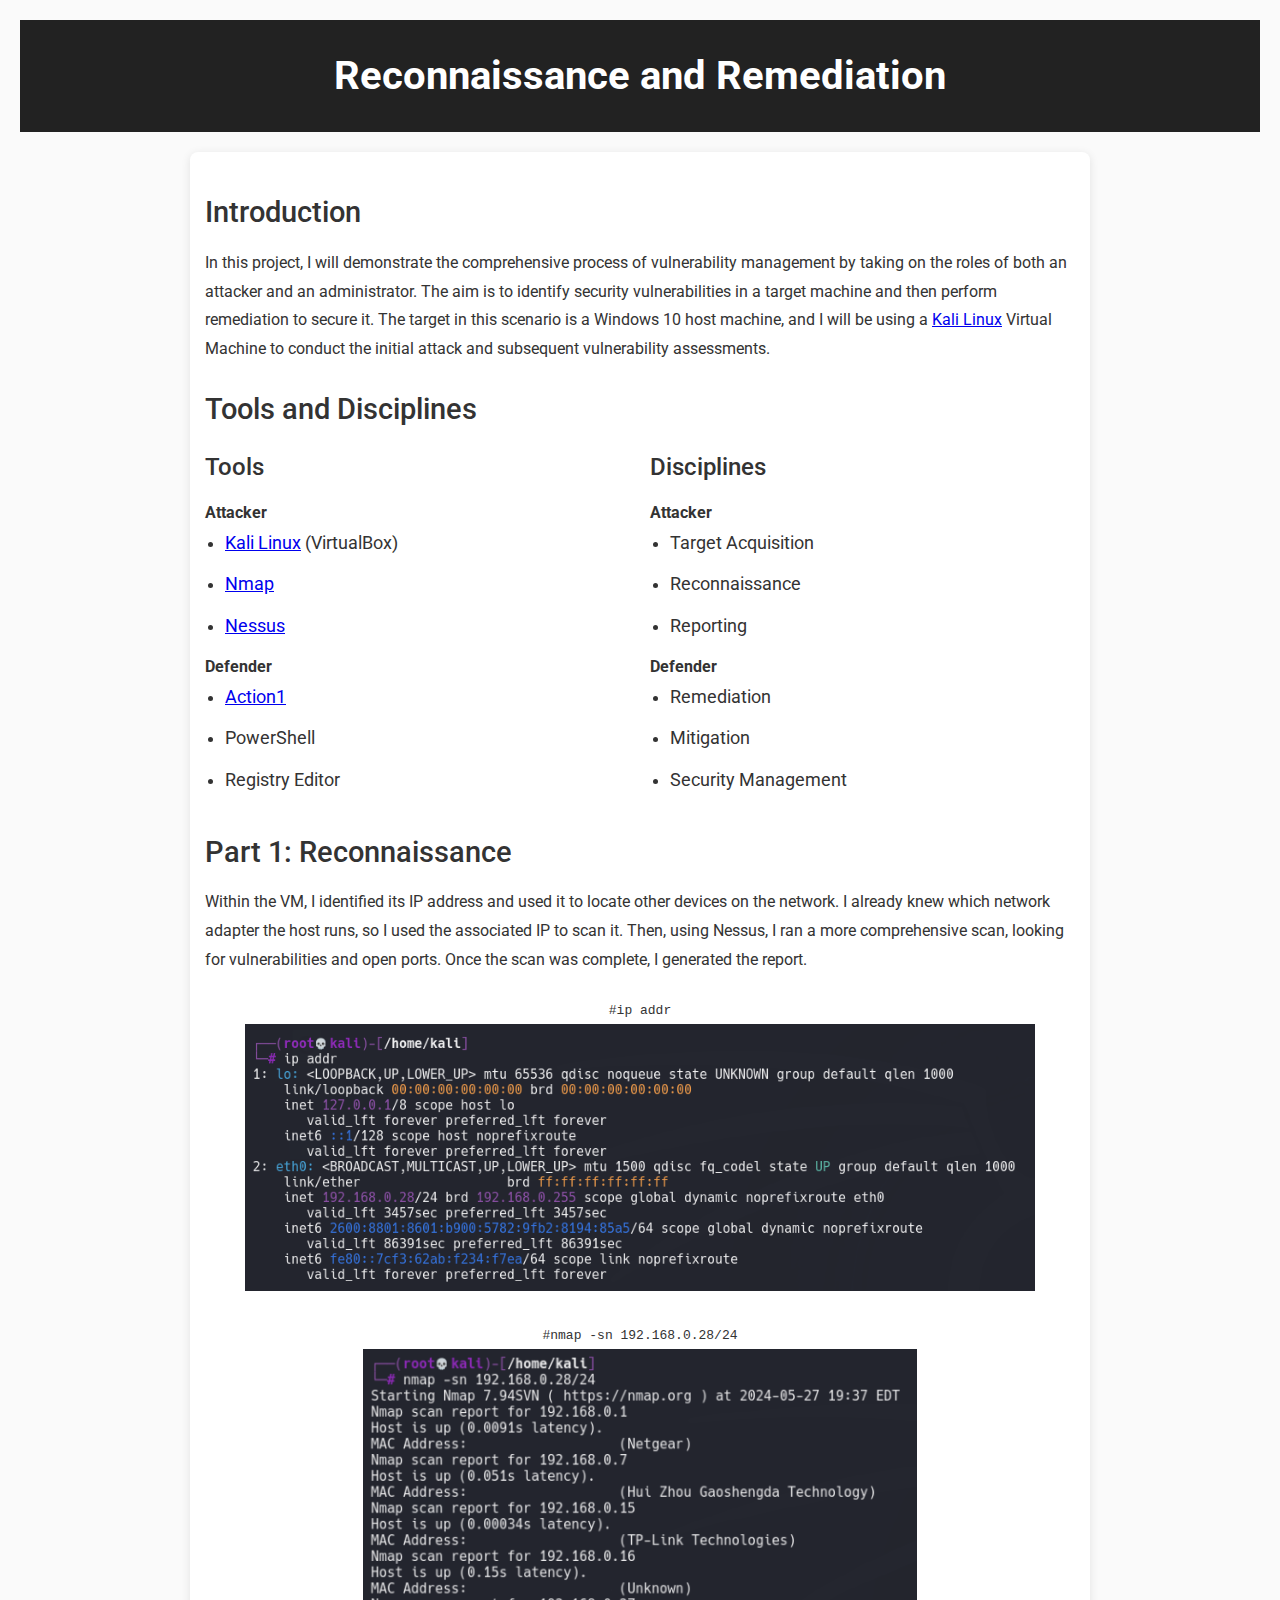
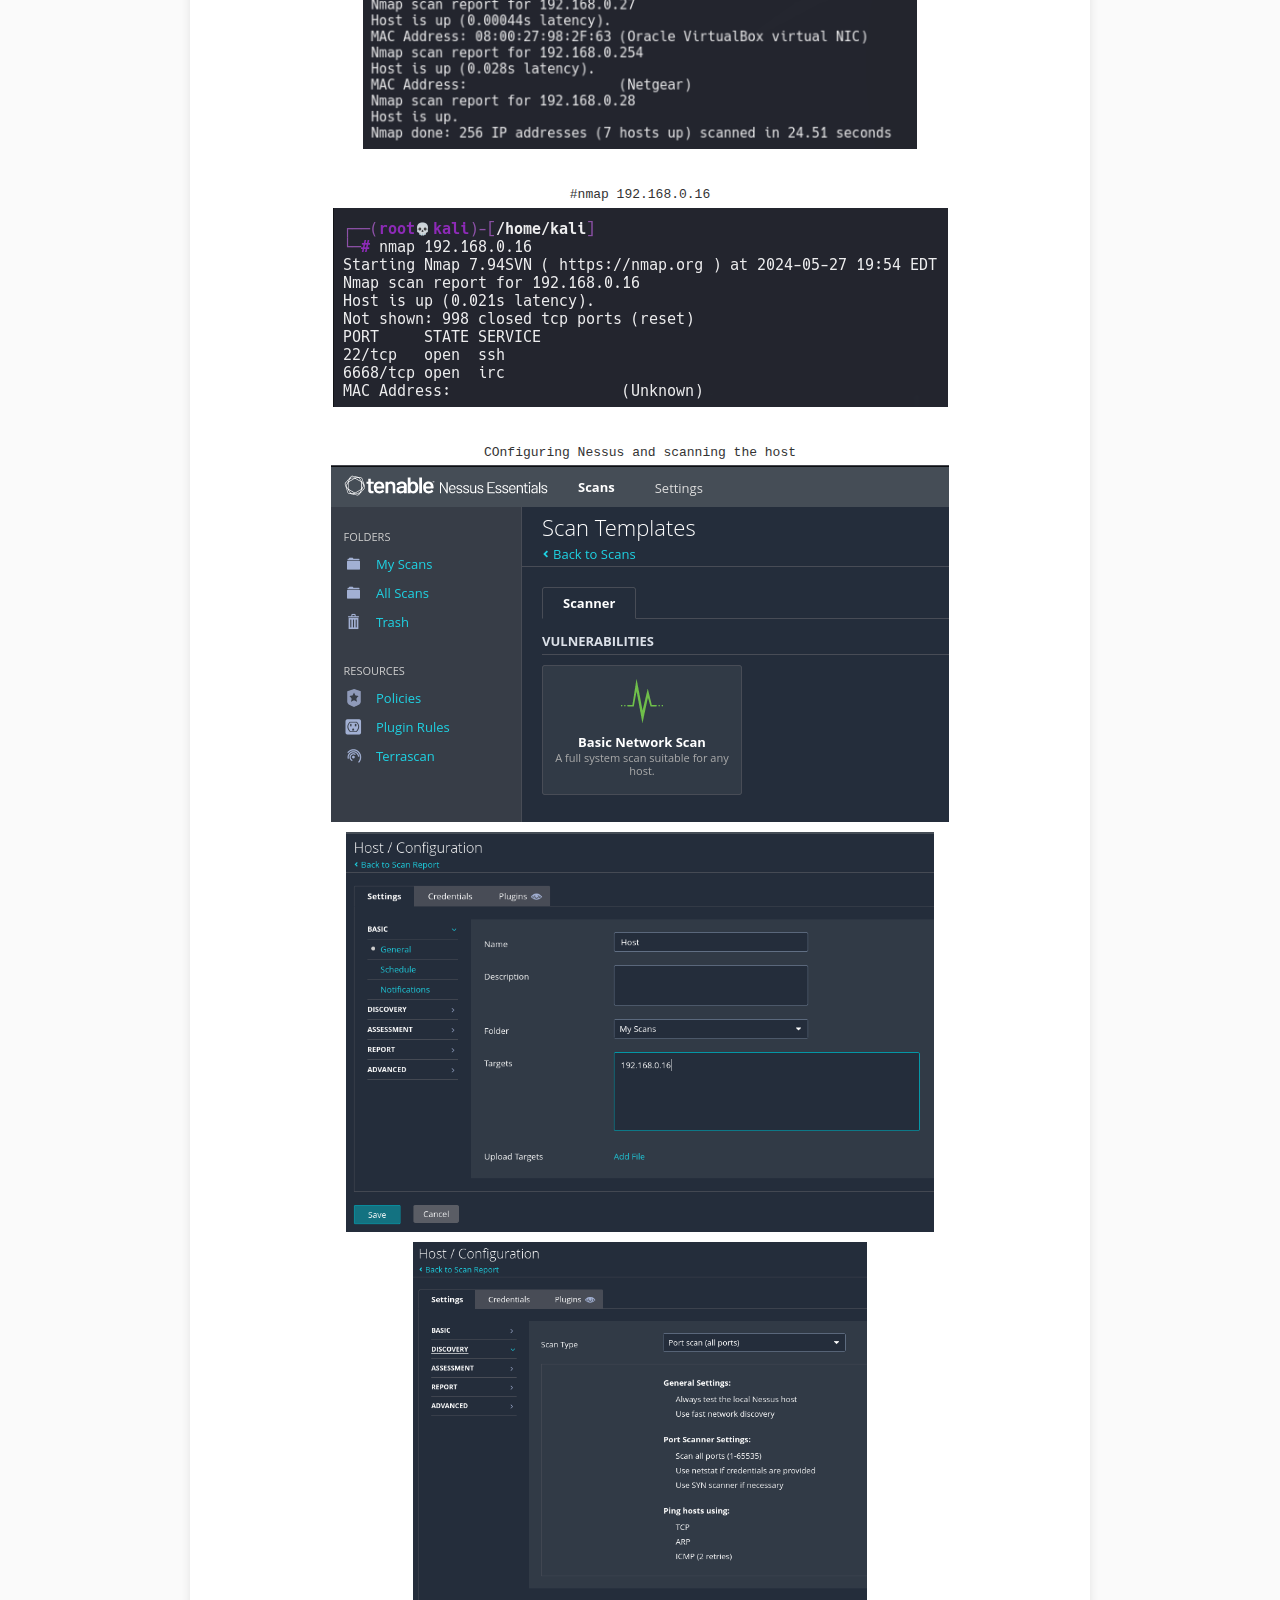
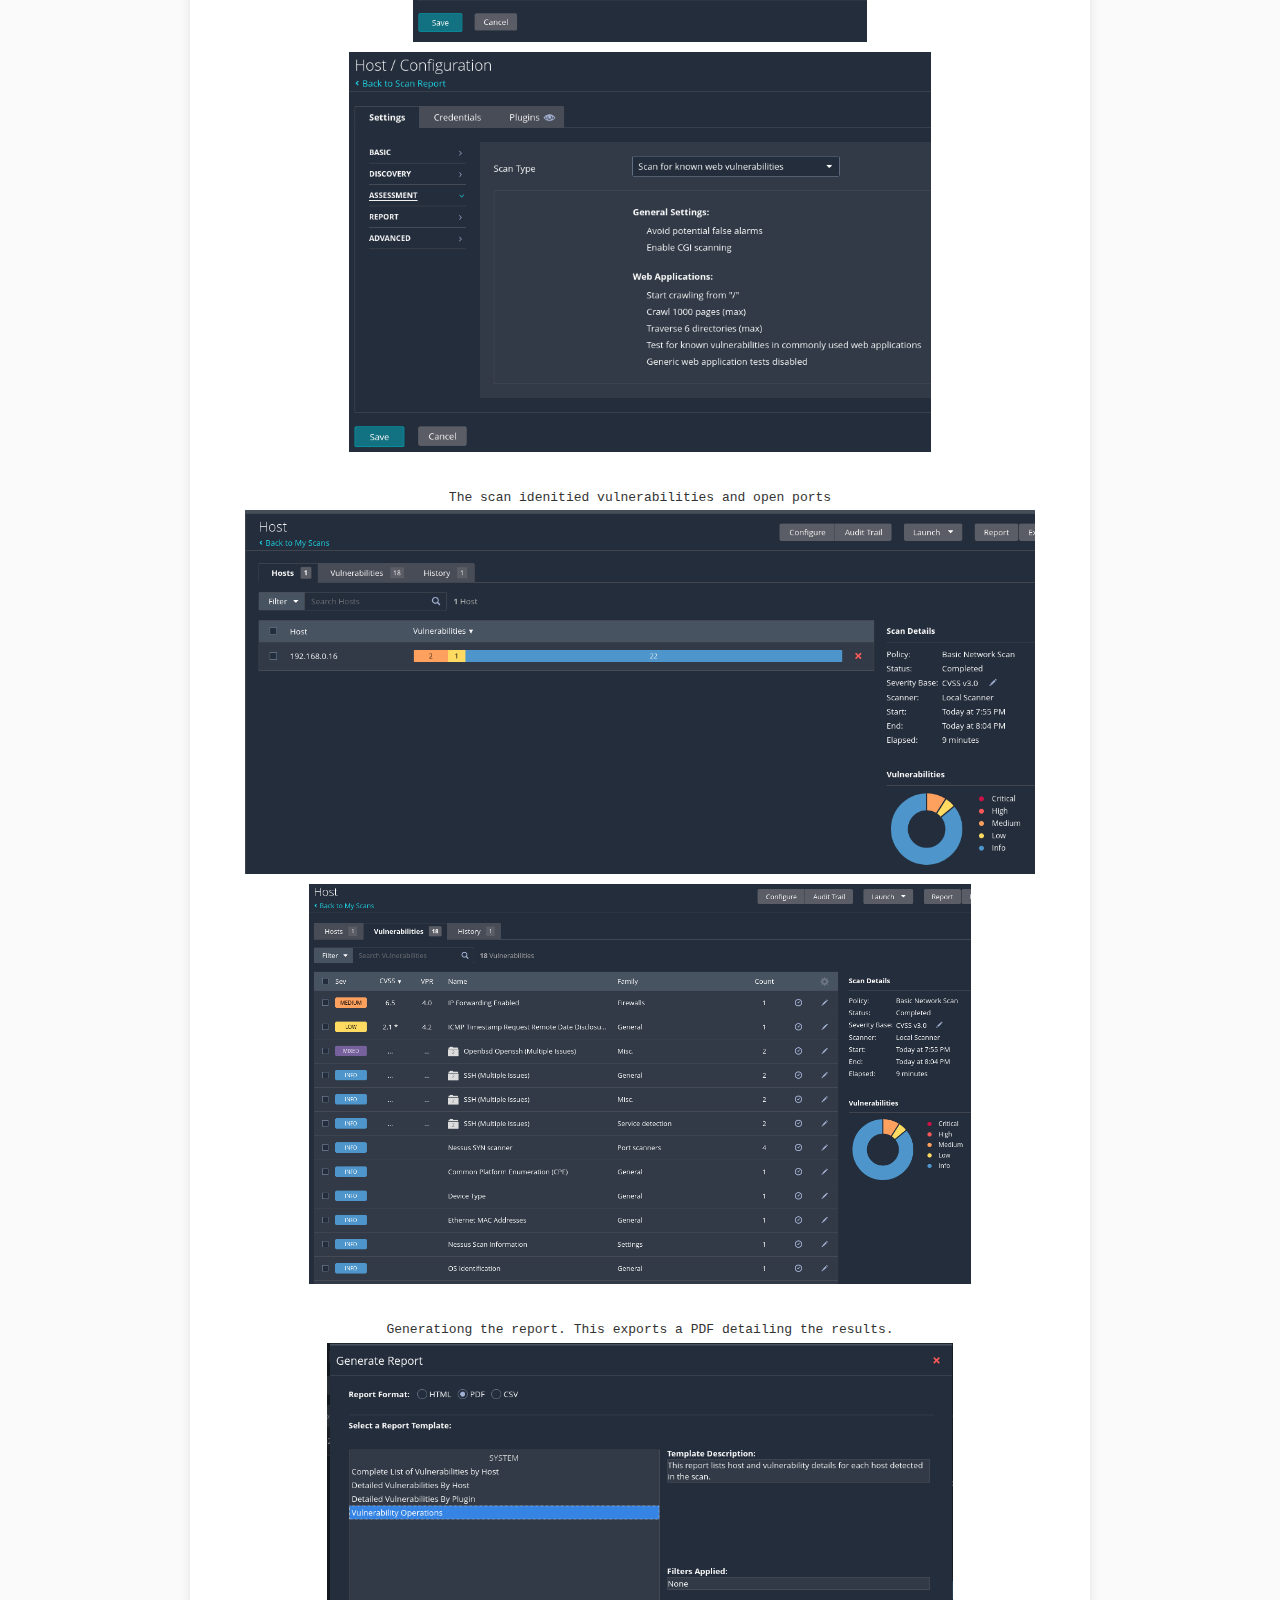
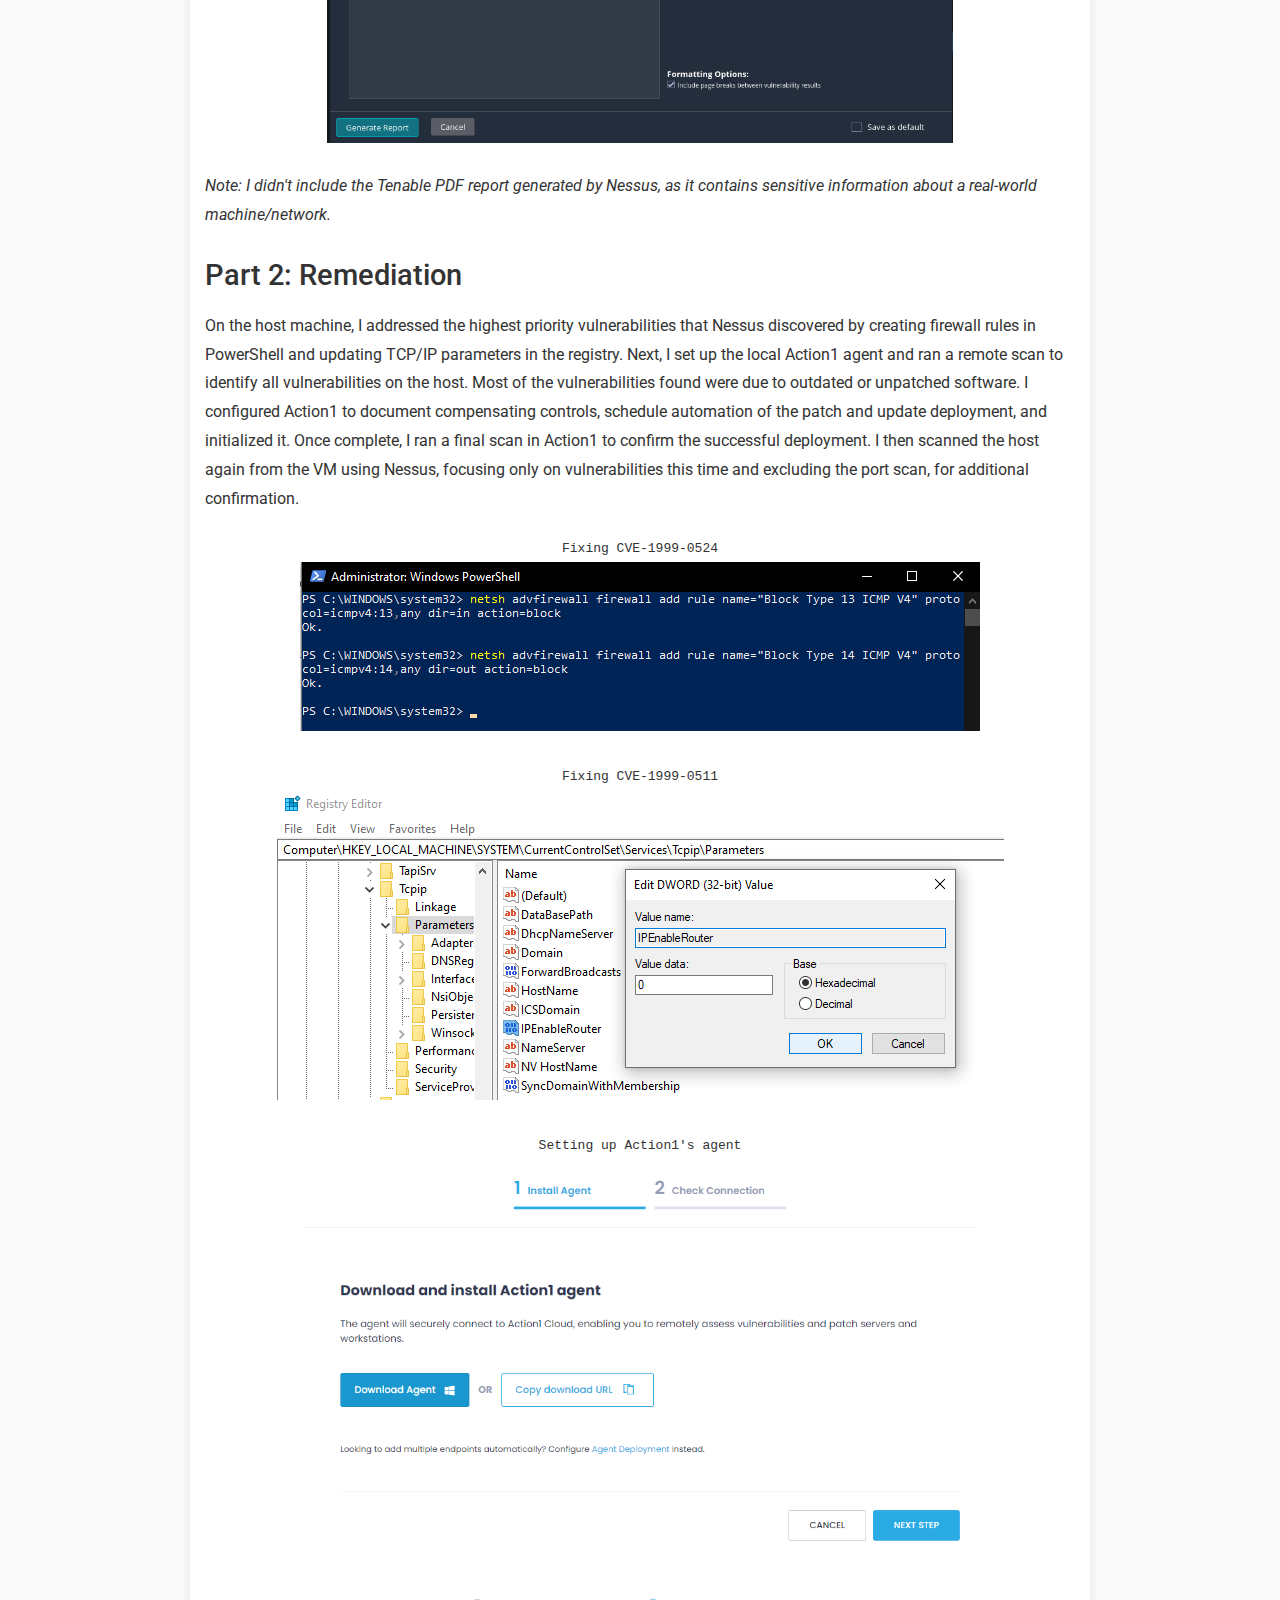
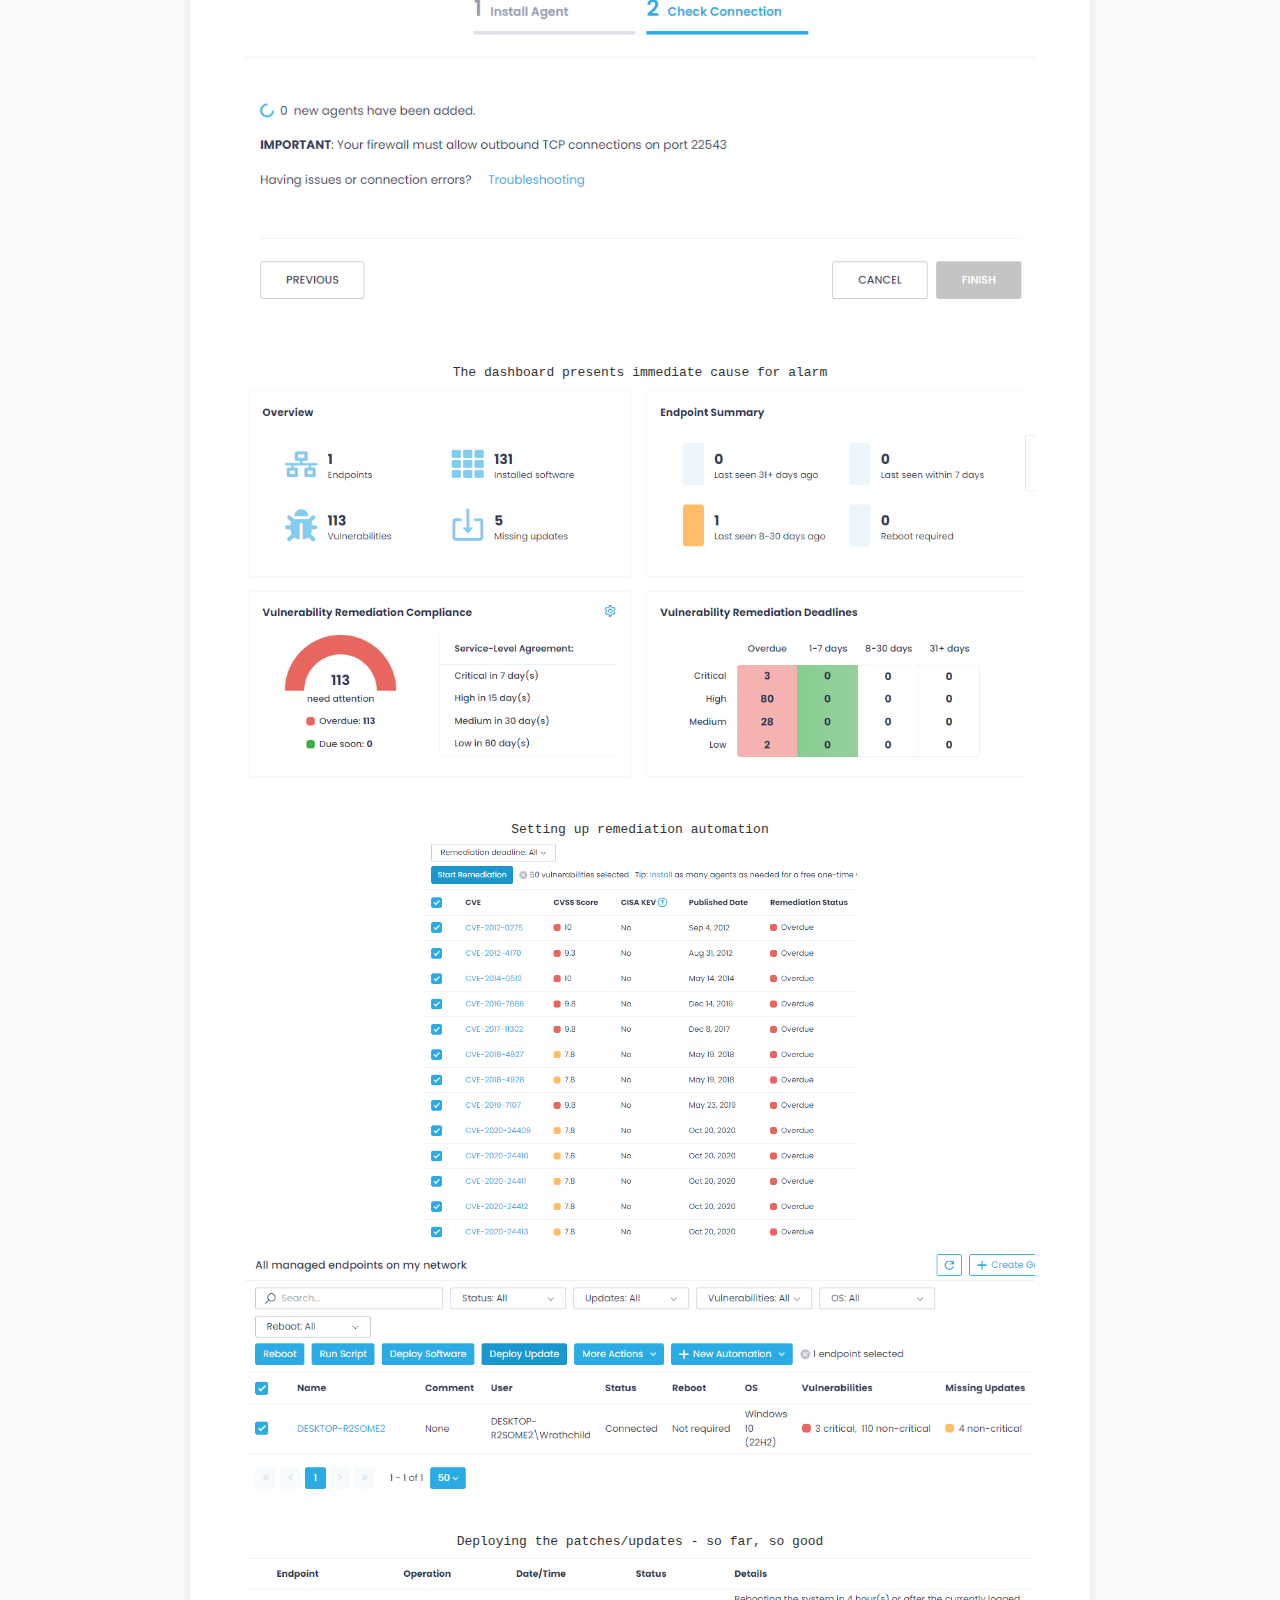
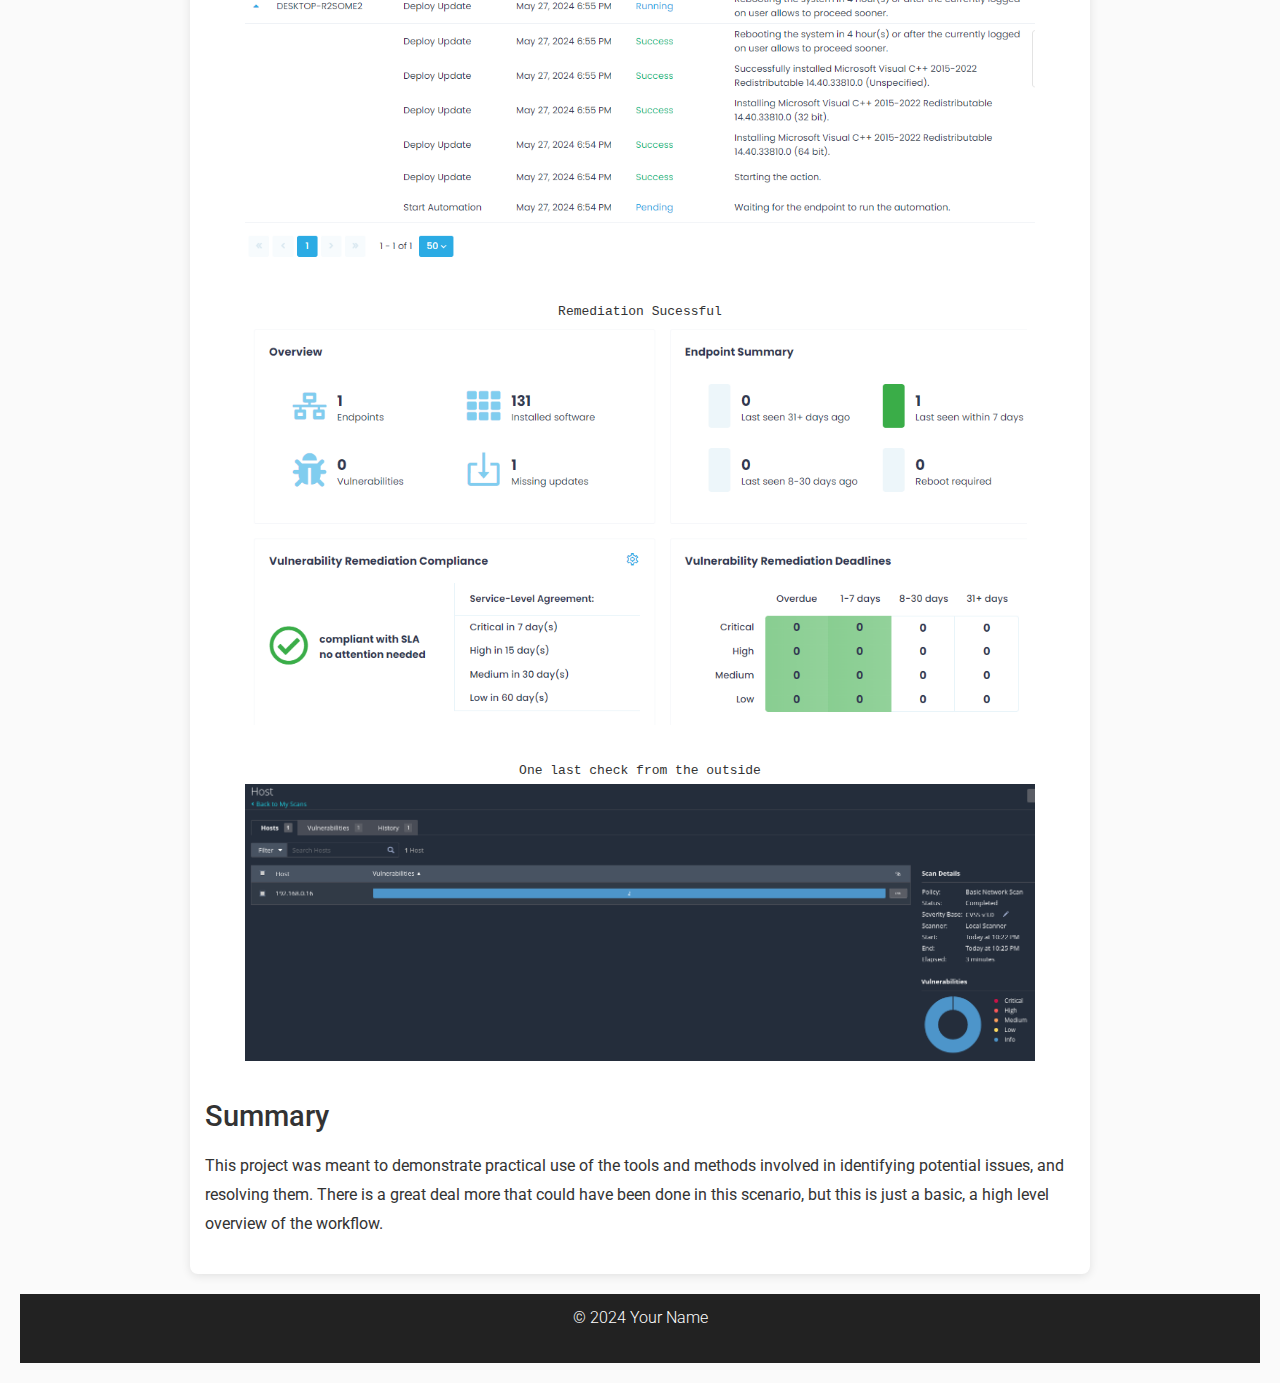
==== Reconnaissance-and-Remediation/index.html @ 48dfedf6 "Deployed project" ====
<!DOCTYPE html>
<html lang="en">
<head>
    <meta charset="UTF-8">
    <meta name="viewport" content="width=device-width, initial-scale=1.0">
    <title>Cybersecurity Project 1 - Reconnaissance and Remediation</title>
    <link href="https://fonts.googleapis.com/css2?family=Roboto:wght@100;300;400;500;700;900&display=swap" rel="stylesheet">
    <link rel="stylesheet" href="style.css">
</head>
<body>
    <header>
        <h1>Reconnaissance and Remediation</h1>
    </header>
    
    <main>
        <section class="intro">
            <h2>Introduction</h2>
            <p>In this project, I will demonstrate the comprehensive process of vulnerability management by taking 
                on the roles of both an attacker and an administrator. The aim is to identify security 
                vulnerabilities in a target machine and then perform remediation to secure it. The target 
                in this scenario is a Windows 10 host machine, and I will be using a 
                <a href="https://www.kali.org/" target="_blank">Kali Linux</a> Virtual Machine to conduct 
                the initial attack and subsequent vulnerability assessments.</p>
        </section>
        <section class="tools-techniques">
            <h2>Tools and Disciplines</h2>
            <div class="columns">
                <div class="column">
                    <h3>Tools</h3>
                    <div>
                        <h4>Attacker</h4>
                        <ul>
                            <li><a href="https://www.kali.org/" target="_blank">Kali Linux</a> (VirtualBox)</li>
                            <li><a href="https://nmap.org/" target="_blank">Nmap</a></li>
                            <li><a href="https://www.tenable.com/products/nessus" target="_blank">Nessus</a></li>
                        </ul>
                    </div>
                    <div>
                        <h4>Defender</h4>
                        <ul>
                            <li><a href="https://www.action1.com/" target="_blank">Action1</a></li>
                            <li>PowerShell</li>
                            <li>Registry Editor</li>                           
                        </ul>
                    </div>
                </div>
                <div class="column">
                    <h3>Disciplines</h3>
                    <div>
                        <h4>Attacker</h4>
                        <ul>
                            <li>Target Acquisition</li>
                            <li>Reconnaissance</li>
                            <li>Reporting</li>
                        </ul>
                    </div>
                    <div>
                        <h4>Defender</h4>
                        <ul>
                            <li>Remediation</li>
                            <li>Mitigation</li>
                            <li>Security Management</li>
                        </ul>
                    </div>
                </div>
            </div>
        </section>        
        <section class="content">
                           
            <h2>Part 1: Reconnaissance</h2>
            <p>Within the VM, I identified its IP address and used it to locate other devices on the network. I already knew which network 
                adapter the host runs, so I used the associated IP to scan it. Then, using Nessus, I ran a more comprehensive scan, 
                looking for vulnerabilities and open ports. Once the scan was complete, I generated the report.</p>
            <div class="image-container">
                <p><code>#ip addr</code><br>
                <img src="images/ip_kali_linux_vm.png" alt="ip addr"></p>
                <p><code>#nmap -sn 192.168.0.28/24</code><br>
                <img src="images/LAN_map.png" alt="Nmap VM"></p>
                <p><code>#nmap 192.168.0.16</code><br>
                <img src="images/Nmap_HOST_scan.png" alt="Nmap HOST"></p>
                <p><code>COnfiguring Nessus and scanning the host</code><br>
                <img src="images/scan1.png" alt="Nessus scan template"><br>
                <img src="images/HOST_scan_config.png" alt="Scan conifguration"><br>
                <img src="images/HOST_scan_discovery.png" alt="Scan conifguration"><br>
                <img src="images/HOST_scan_assessment.png" alt="Scan conifguration"><br> </p> 
                <p><code>The scan idenitied vulnerabilities and open ports</code><br>
                <img src="images/HOST_scan.png" alt="Scan results"><br>
                <img src="images/HOST_vulnerabilities.png" alt="Detailed scan results"></p>
                <p><code>Generationg the report. This exports a PDF detailing the results.</code><br>
                <img src="images/report.png" alt="Scan report"></p>
            </div>
                <p><em>Note: I didn't include the Tenable PDF report generated by Nessus, as it contains sensitive information about a real-world machine/network.</em></p>
                        

            <h2>Part 2: Remediation</h2>
            <p>On the host machine, I addressed the highest priority vulnerabilities that Nessus discovered by creating 
                firewall rules in PowerShell and updating TCP/IP parameters in the registry. Next, I set up the local 
                Action1 agent and ran a remote scan to identify all vulnerabilities on the host. Most of the vulnerabilities 
                found were due to outdated or unpatched software. I configured Action1 to document compensating controls, 
                schedule automation of the patch and update deployment, and initialized it. Once complete, I ran a final 
                scan in Action1 to confirm the successful deployment. I then scanned the host again from the VM using Nessus, 
                focusing only on vulnerabilities this time and excluding the port scan, for additional confirmation.</p>
            <div class="image-container">
                <p><code>Fixing CVE-1999-0524</code><br>
                <img src="images/power_shell.png" alt="Firewall rules in PowerShell"></p>
                <p><code>Fixing CVE-1999-0511</code><br>
                <img src="images/reg_edit.png" alt="TCP/IP Registry Keys"></p>
                <p><code>Setting up Action1's agent</code><br>
                <img src="images/action1_2.png" alt="Action1 agent download/install"><br>
                <img src="images/action1_4.png" alt="Action1 agent initialization"></p>
                <p><code>The dashboard presents immediate cause for alarm</code><br>
                <img src="images/action1_7.png" alt="Action1 remote scan results"></p>
                <p><code>Setting up remediation automation</code><br>
                <img src="images/action1_8.png" alt="Software patch/update selection"><br>
                <img src="images/action1_10.png" alt="Software patch/update automation"><br</p> 
                <p><code>Deploying the patches/updates - so far, so good</code><br>
                <img src="images/action1_16.png" alt="Action1 patch/update deployment"></p>
                <p><code>Remediation Sucessful</code><br>
                <img src="images/action1_17.png" alt="Post remediation scan"></p>
                <p><code>One last check from the outside</code><br>                    
                    <img src="images/fixed.png" alt="Post remediation scan"></p>
            </div>        
        </section>
        <section class="conclusion">
            <h2>Summary</h2>
            <p>This project was meant to demonstrate practical use of the tools and  methods involved in
                identifying potential issues, and resolving them. There is a great deal more that could have been 
                done in this scenario, but this is just a basic, a high level overview of the workflow.</p>
        </section>
    </main>    
    <footer>
            <p>&copy; 2024 Your Name</p>
    </footer>
</body>
</html>
---- Reconnaissance-and-Remediation/style.css ----
/* General Styles */
* {
    margin: 0;
    padding: 0;
    box-sizing: border-box;
}

body {
    font-family: 'Roboto', sans-serif;
    font-weight: 400; /* Roboto Regular */
    line-height: 1.8;
    color: #333;
    background: #fafafa;
    padding: 20px;
}

header {
    text-align: center;
    padding: 20px 0;
    background: #222;
    color: #fff;
    margin-bottom: 20px;
}

header h1 {
    font-size: 2.5em;
    font-weight: 700; /* Roboto Bold */
}

/* Main Content */
main {
    max-width: 900px;
    margin: 0 auto;
    background: #fff;
    padding: 15px;
    border-radius: 8px;
    box-shadow: 0 2px 10px rgba(0, 0, 0, 0.1);
}

h2 {
    margin: 20px 0 10px;
    font-size: 1.8em;
    font-weight: 500; /* Roboto Medium */
    color: #333;
}

p {
    margin-bottom: 20px;
    font-size: 1em;
}

/* Set maximum width and height for images */
img {
    max-width: 790px;
    max-height: 400px;
    /* Other styles for images (if any) */
}

/* Optional: Additional styling for the image container */
.image-container {
    margin: 0 auto; /* Center the container horizontally */
    text-align: center; /* Center the image inside the container */
}


/* Tools and Techniques */
.tools-techniques .columns {
    display: flex;
    justify-content: space-between;
}

.tools-techniques .column {
    flex: 1;
    margin-right: 20px;
}

.tools-techniques .column:last-child {
    margin-right: 0;
}

.tools-techniques h3 {
    margin-bottom: 10px;
    font-size: 1.5em;
    font-weight: 500; /* Roboto Medium */
    color: #333;
}

.tools-techniques ul {
    list-style-type: disc;
    margin-left: 20px;
}

.tools-techniques li {
    font-size: 1.1em;
    margin-bottom: 10px;
}

/* Footer */
footer {
    text-align: center;
    padding: 10px 0;
    background: #222;
    color: #fff;
    margin-top: 20px;
    font-weight: 300; /* Roboto Light */
}

/* Responsive Styles */
@media (max-width: 768px) {
    header h1 {
        font-size: 2em;
    }
    
    h2 {
        font-size: 1.5em;
    }
    
    p {
        font-size: 1em;
    }
    
    .tools-techniques .columns {
        flex-direction: column;
    }
    
    .tools-techniques .column {
        margin-right: 0;
        margin-bottom: 20px;
    }
    
    .tools-techniques .column:last-child {
        margin-bottom: 0;
    }
}
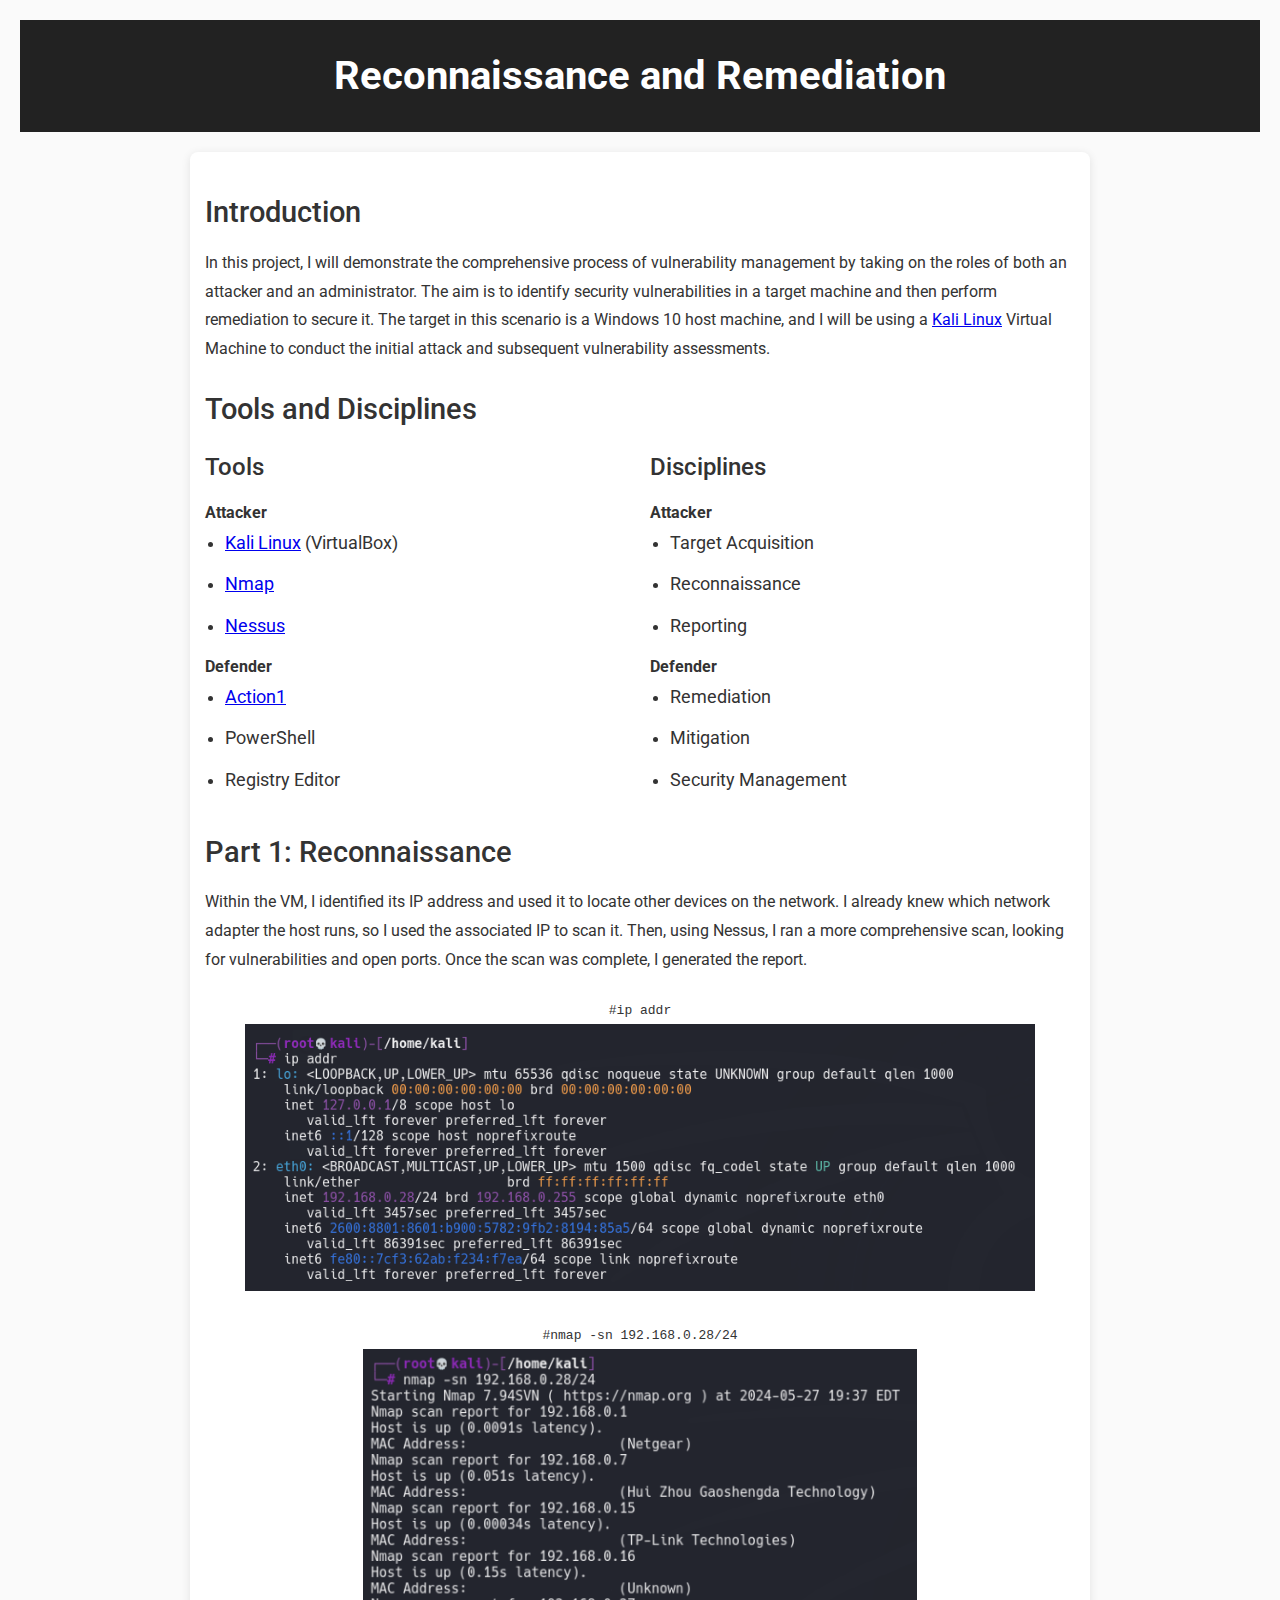
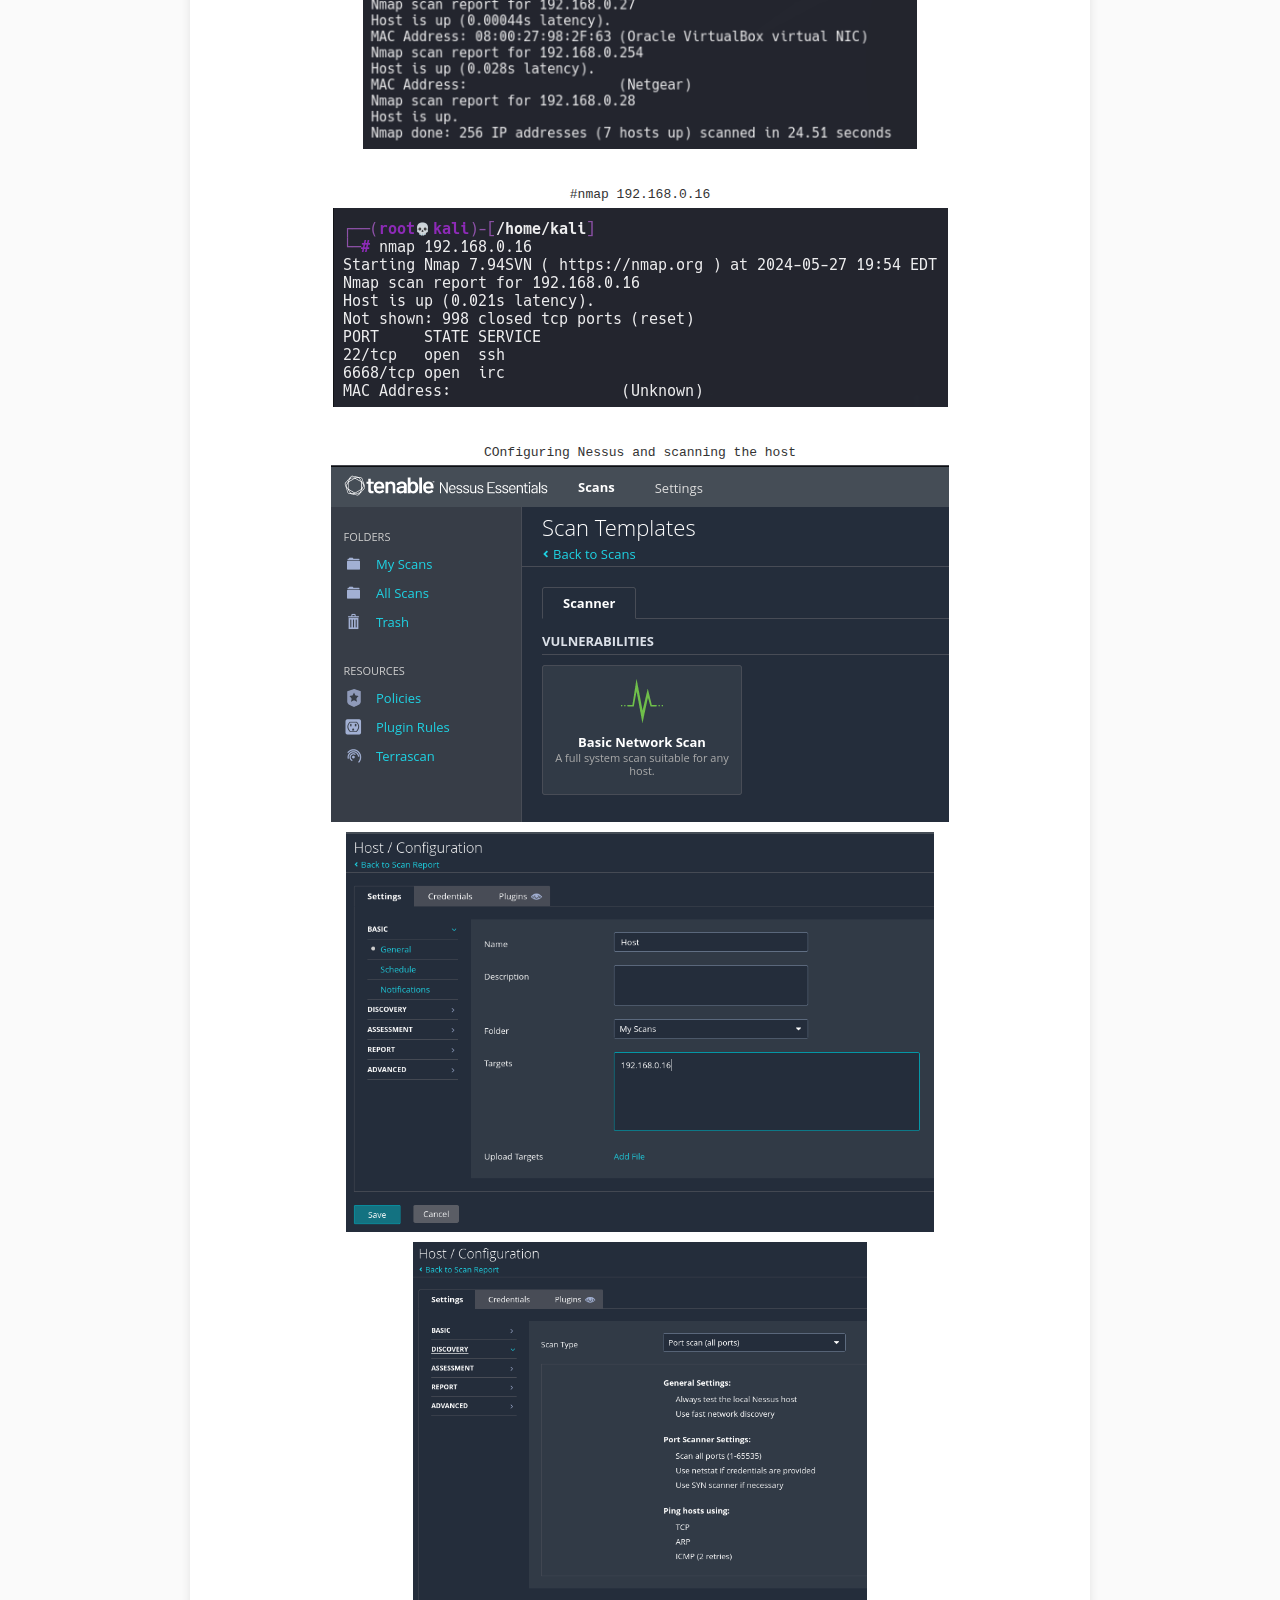
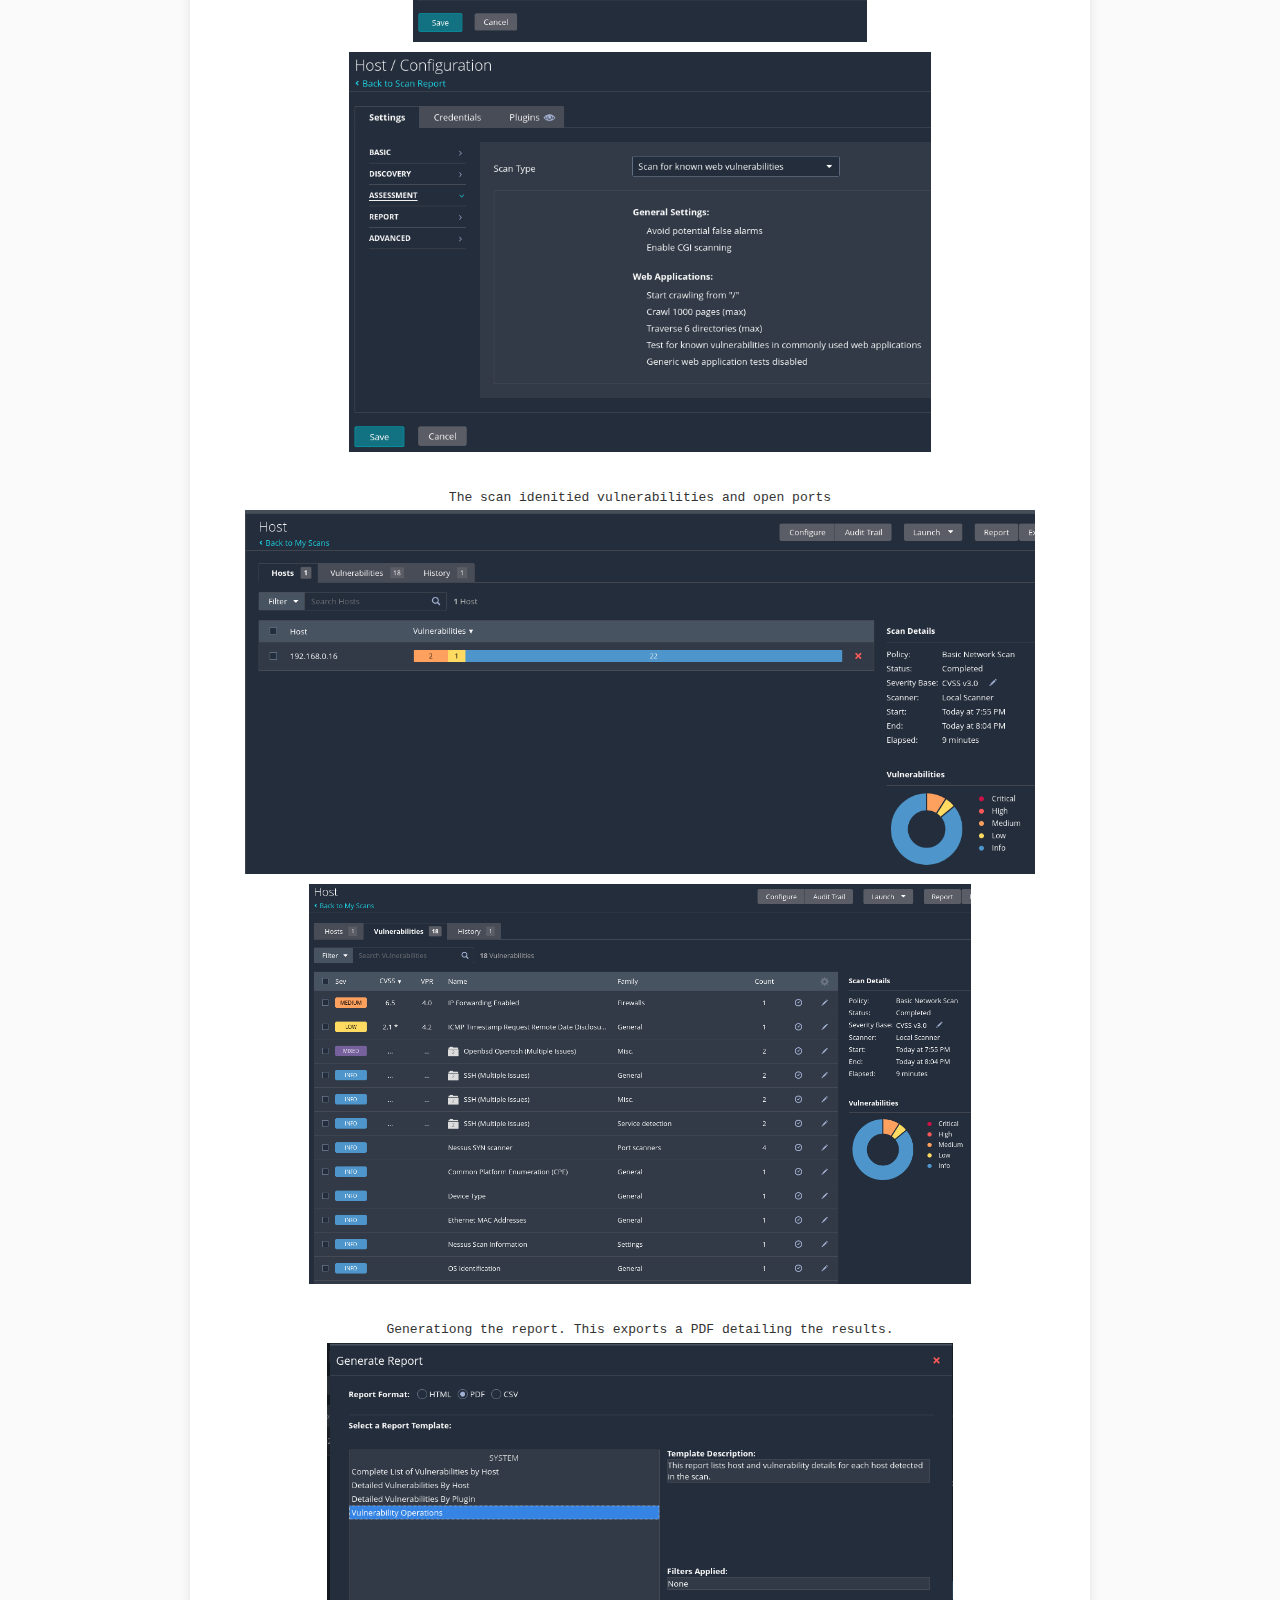
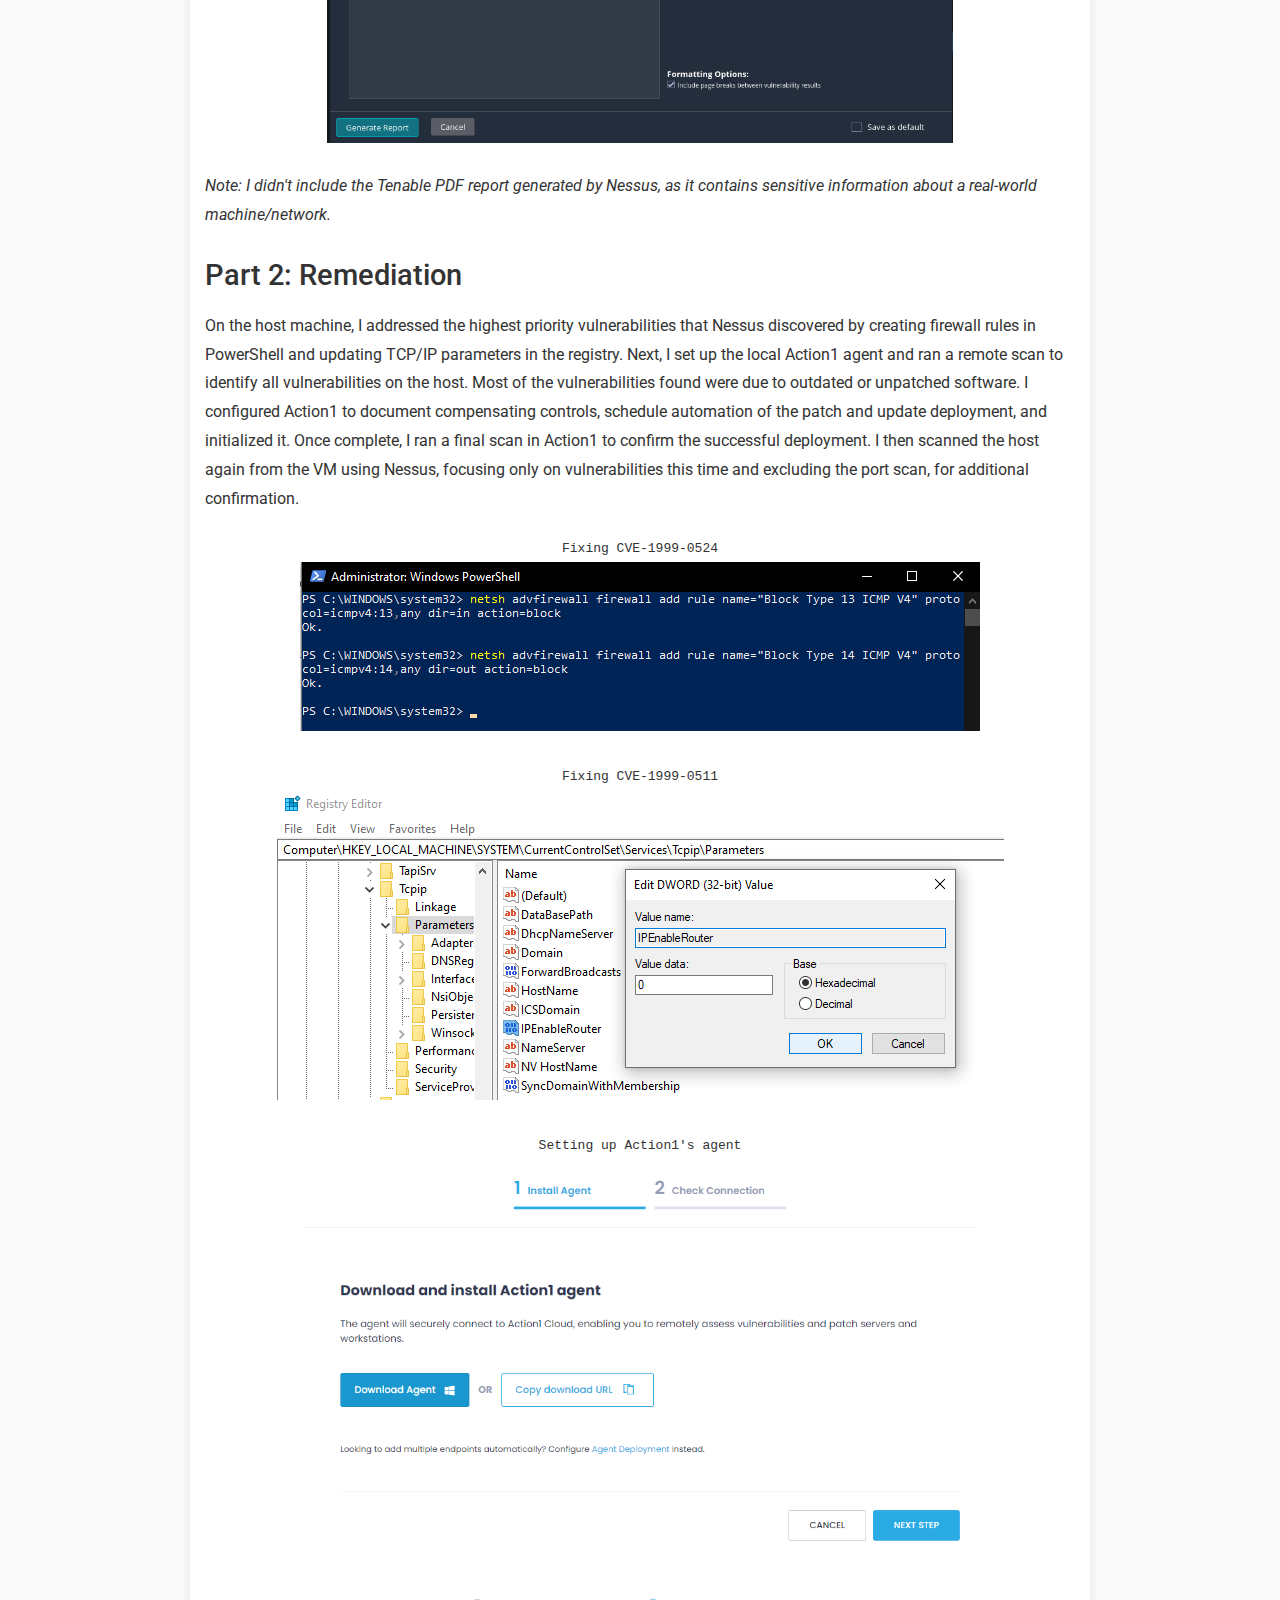
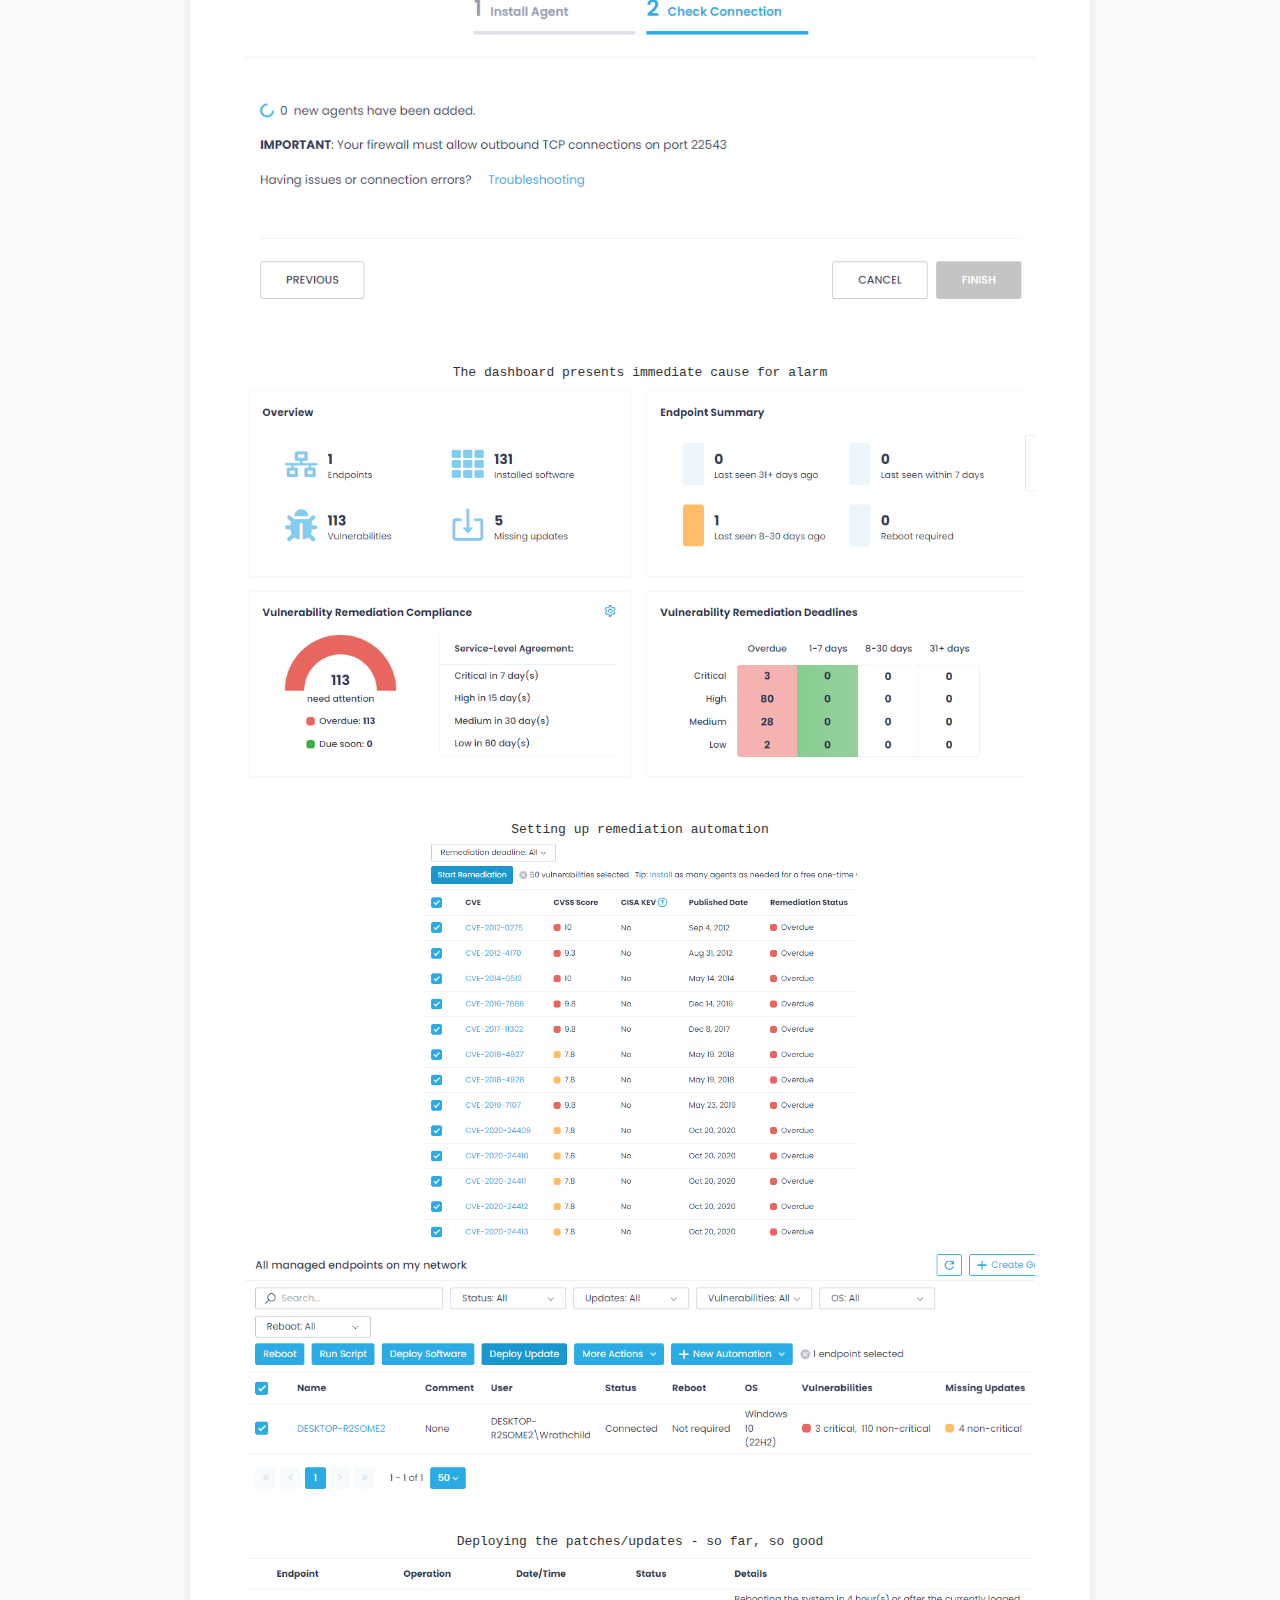
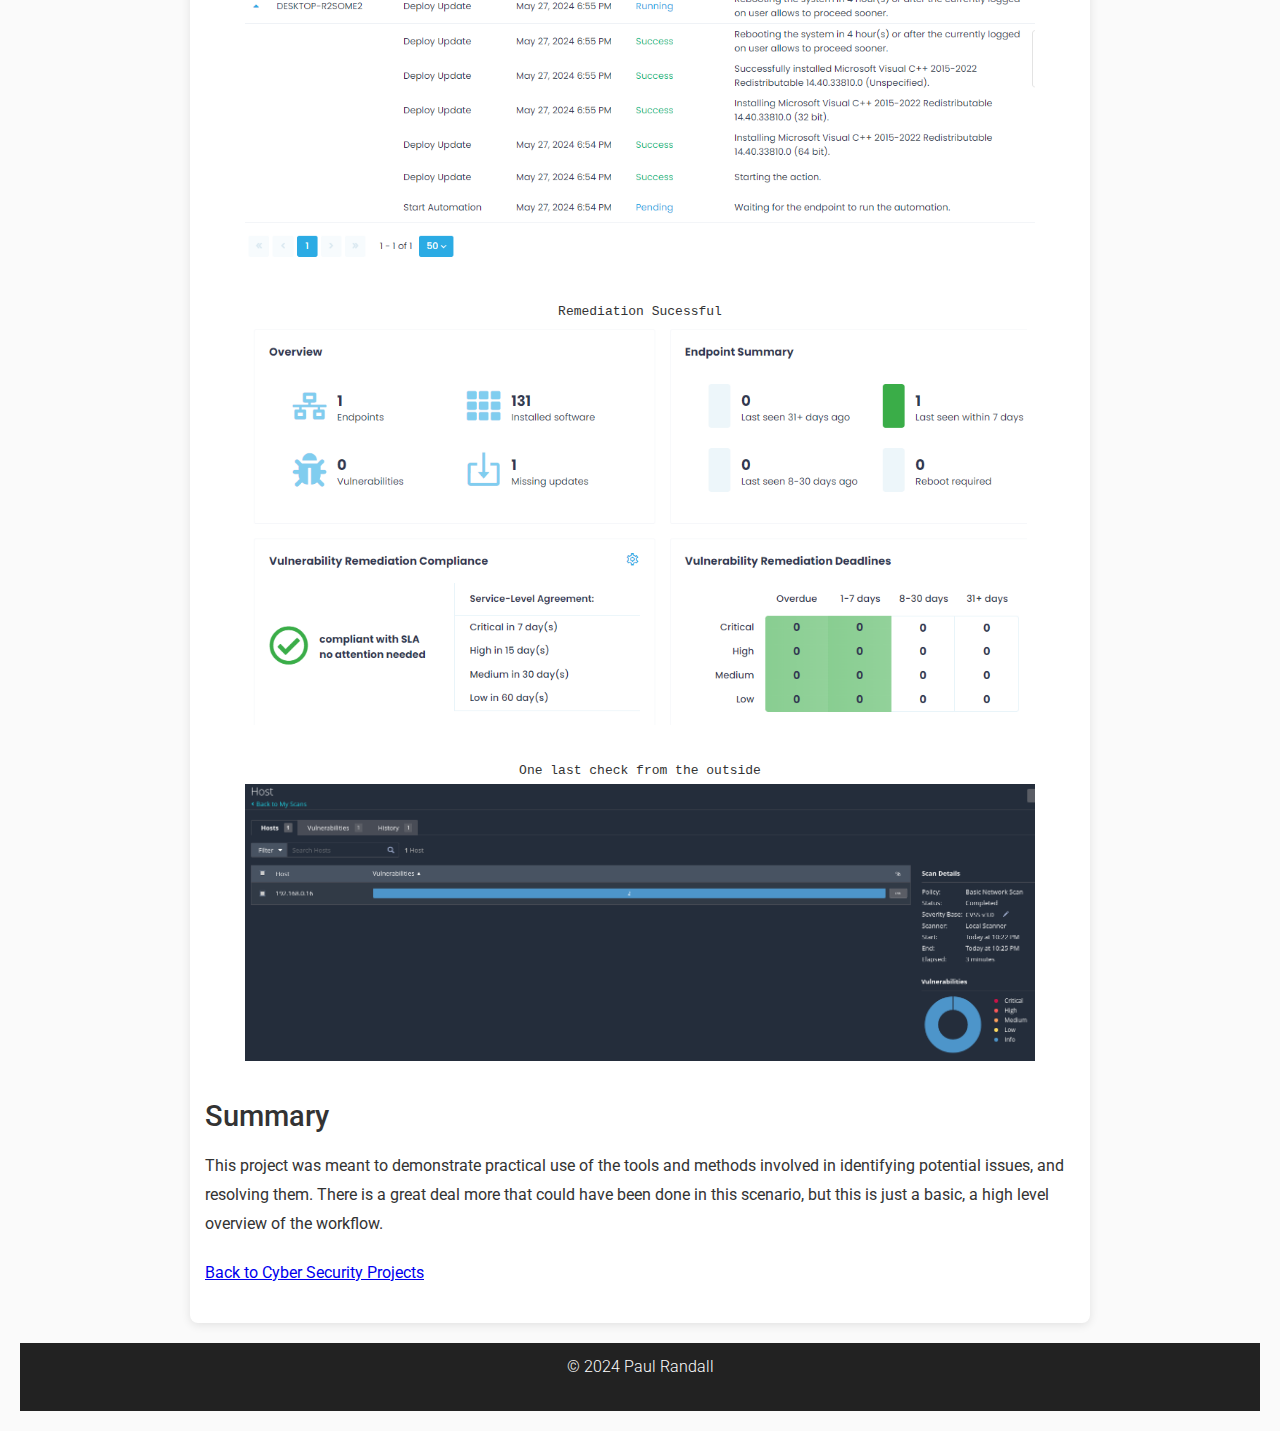
==== commit 8d7c27c7: "Added a main index for all the projects" ====
--- a/Reconnaissance-and-Remediation/index.html
+++ b/Reconnaissance-and-Remediation/index.html
@@ -127,9 +127,10 @@
                 identifying potential issues, and resolving them. There is a great deal more that could have been 
                 done in this scenario, but this is just a basic, a high level overview of the workflow.</p>
         </section>
+        <p><a href="../index.html">Back to Cyber Security Projects</a></li></p>
     </main>    
     <footer>
-            <p>&copy; 2024 Your Name</p>
+            <p>&copy; 2024 Paul Randall</p>
     </footer>
 </body>
 </html>
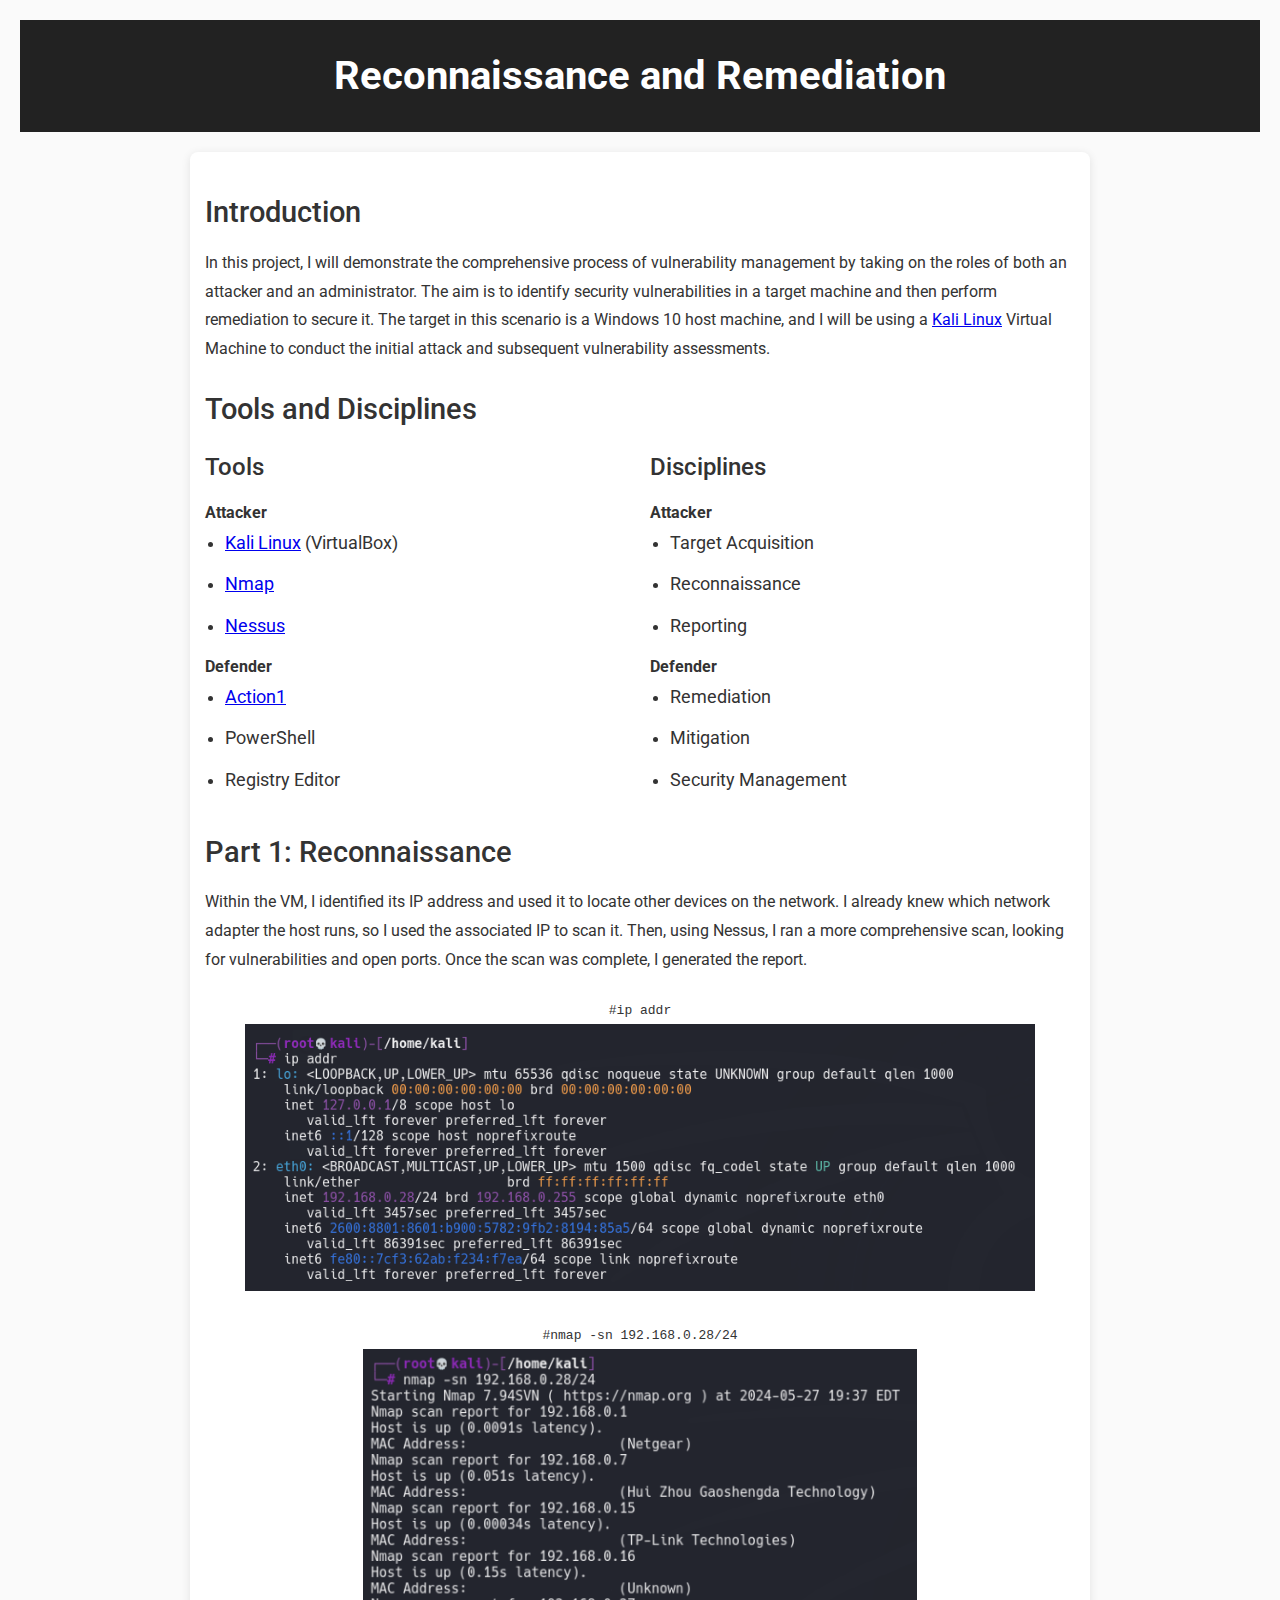
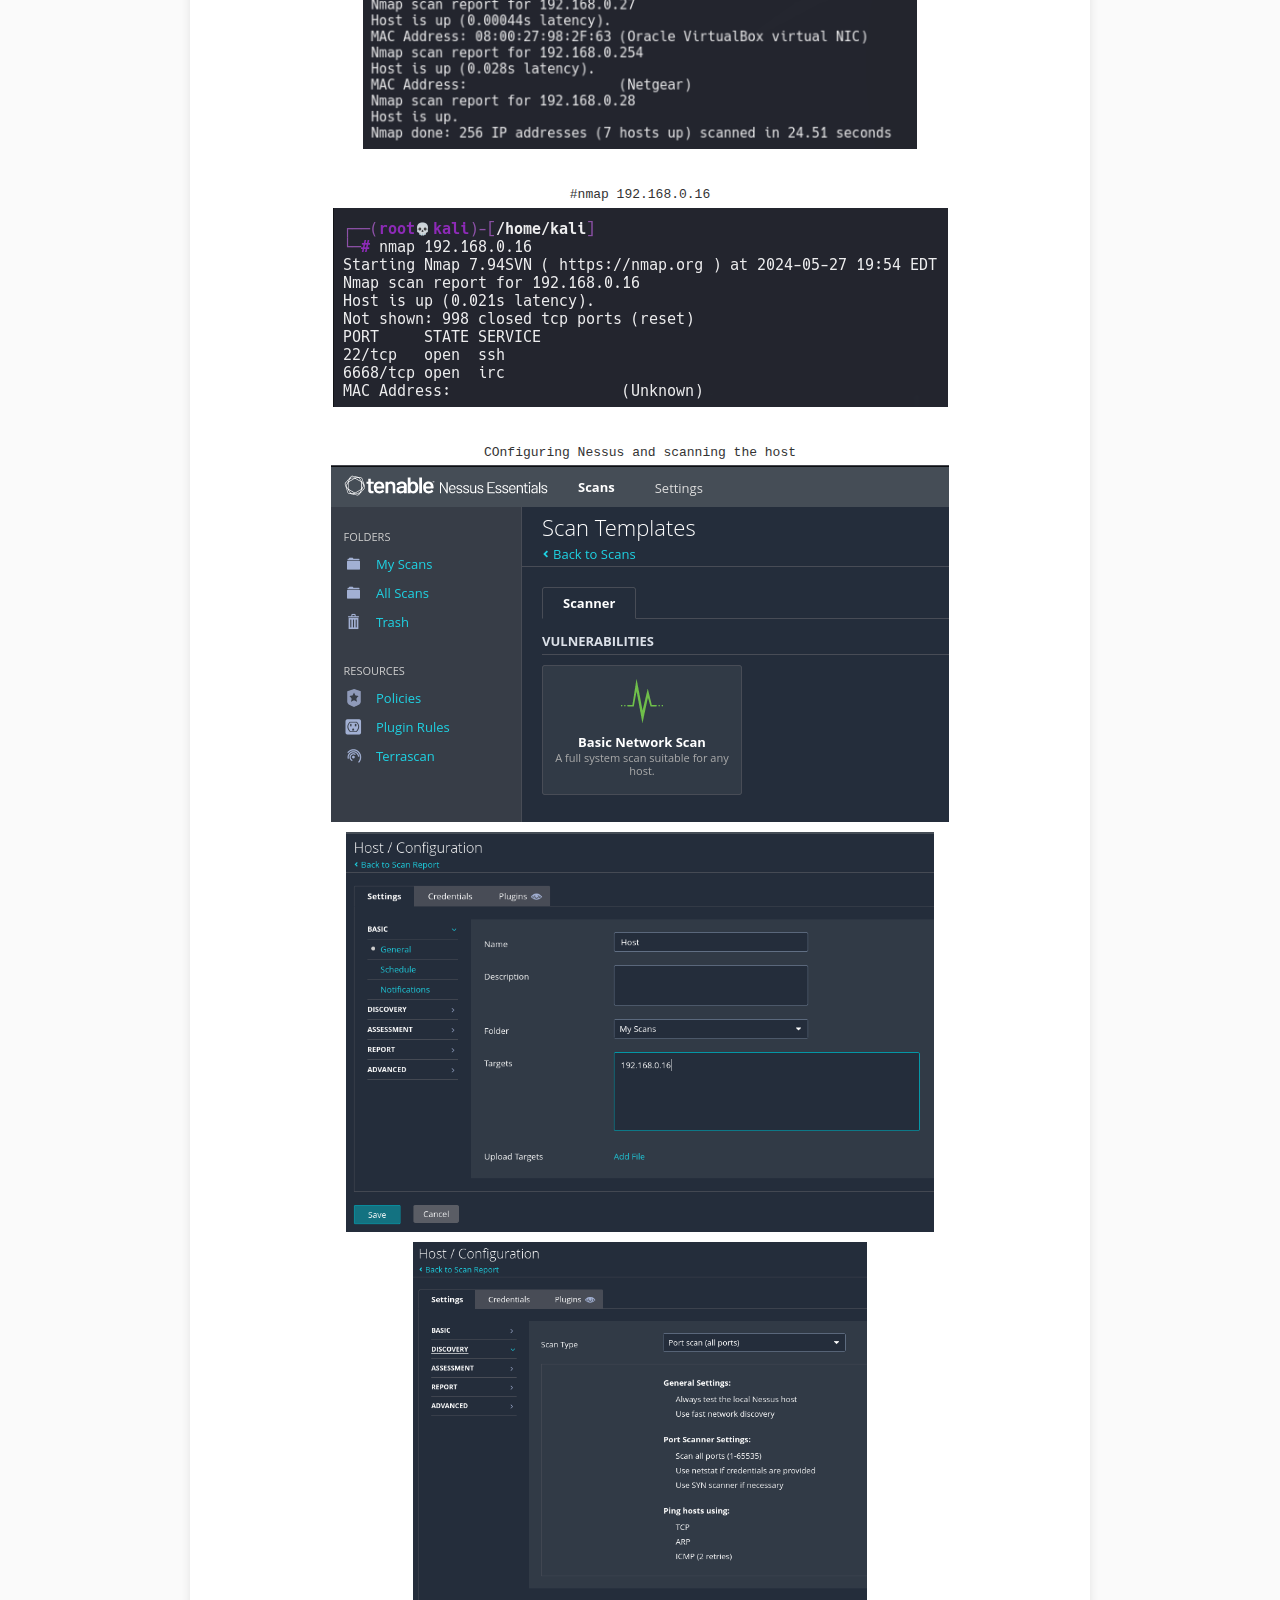
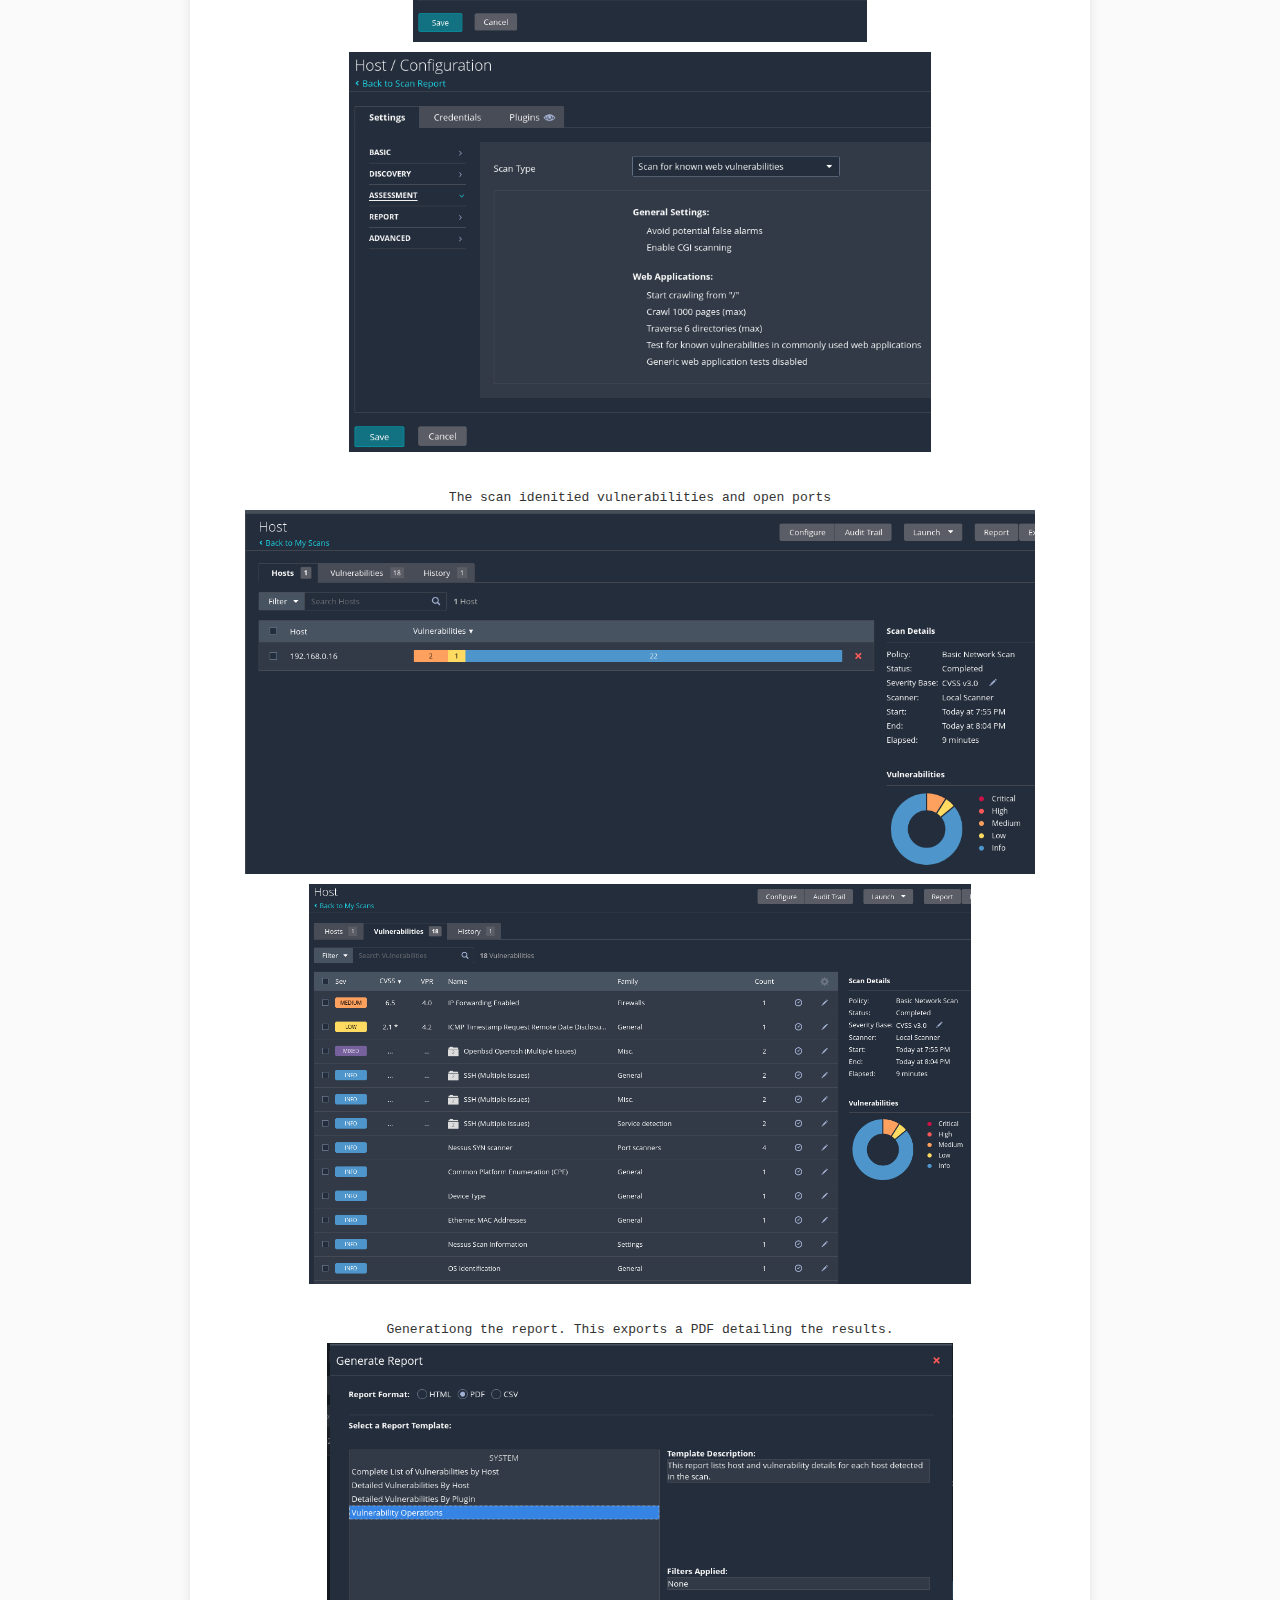
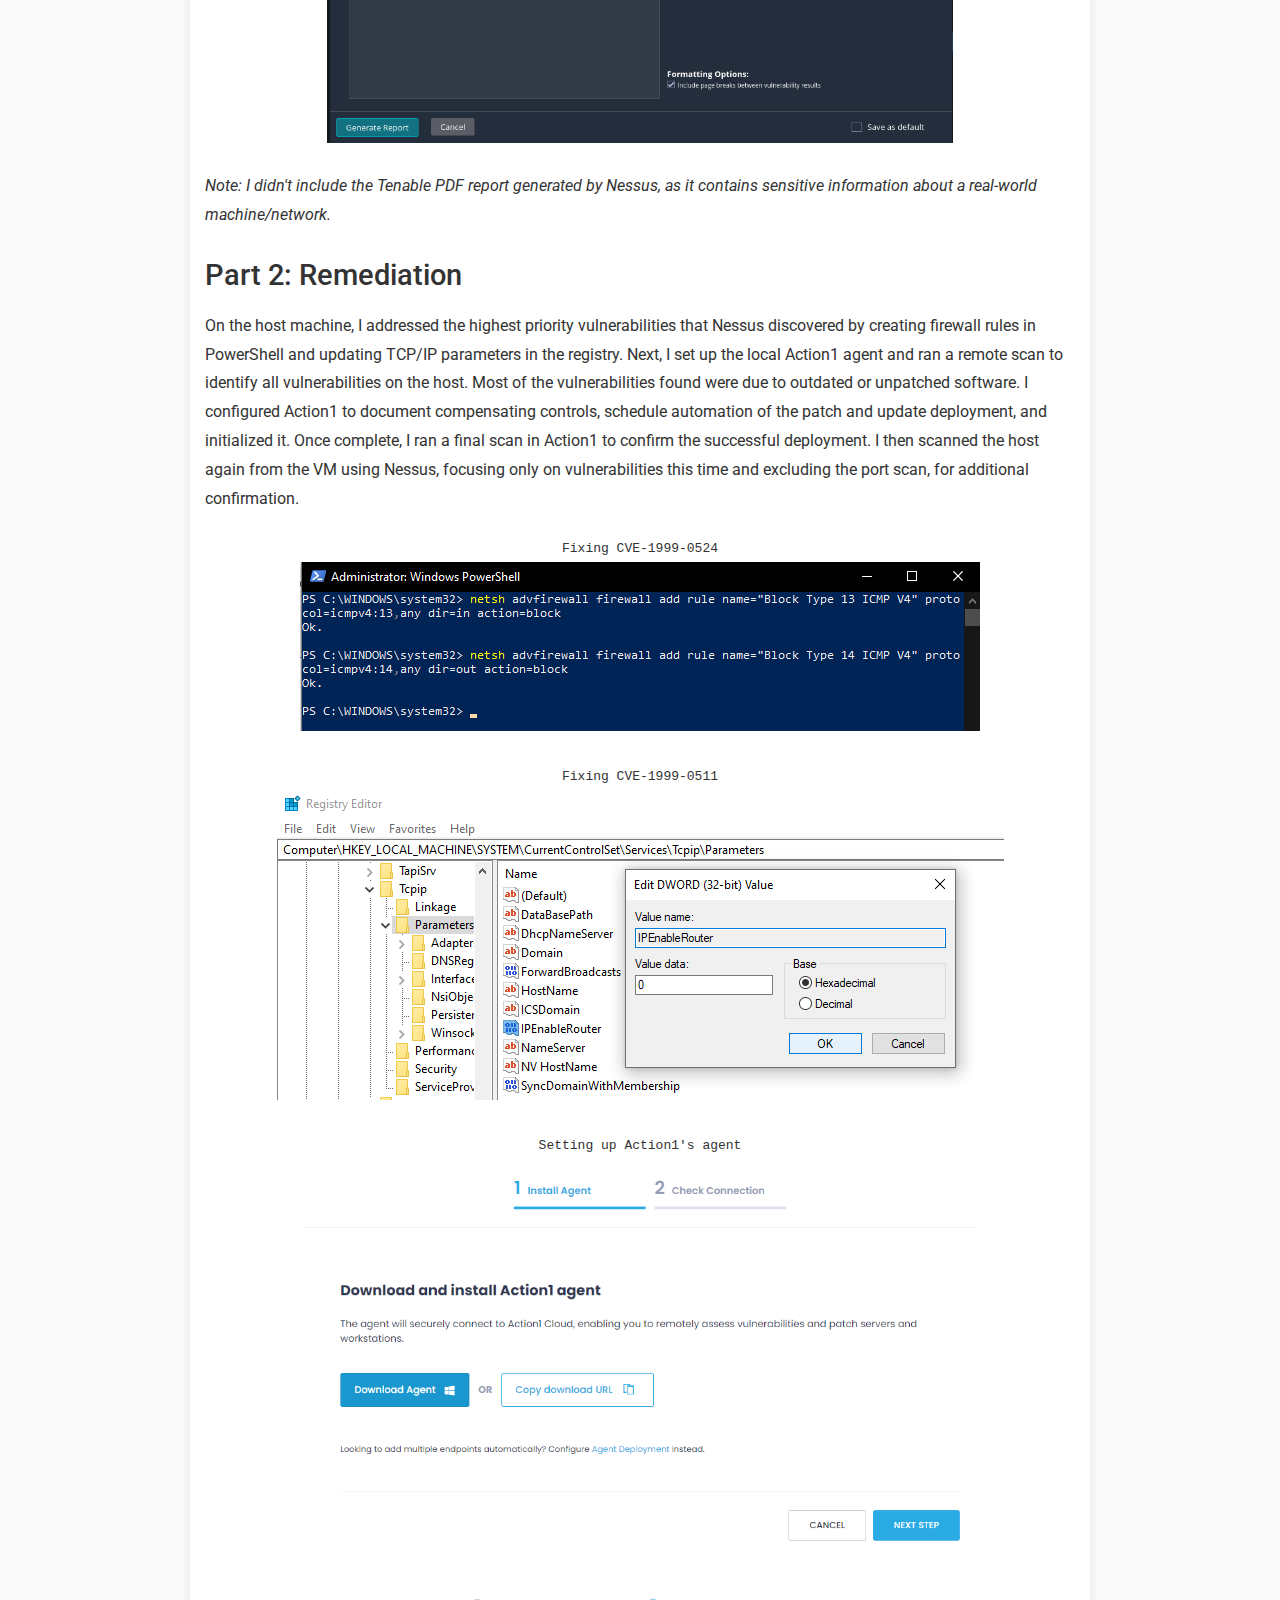
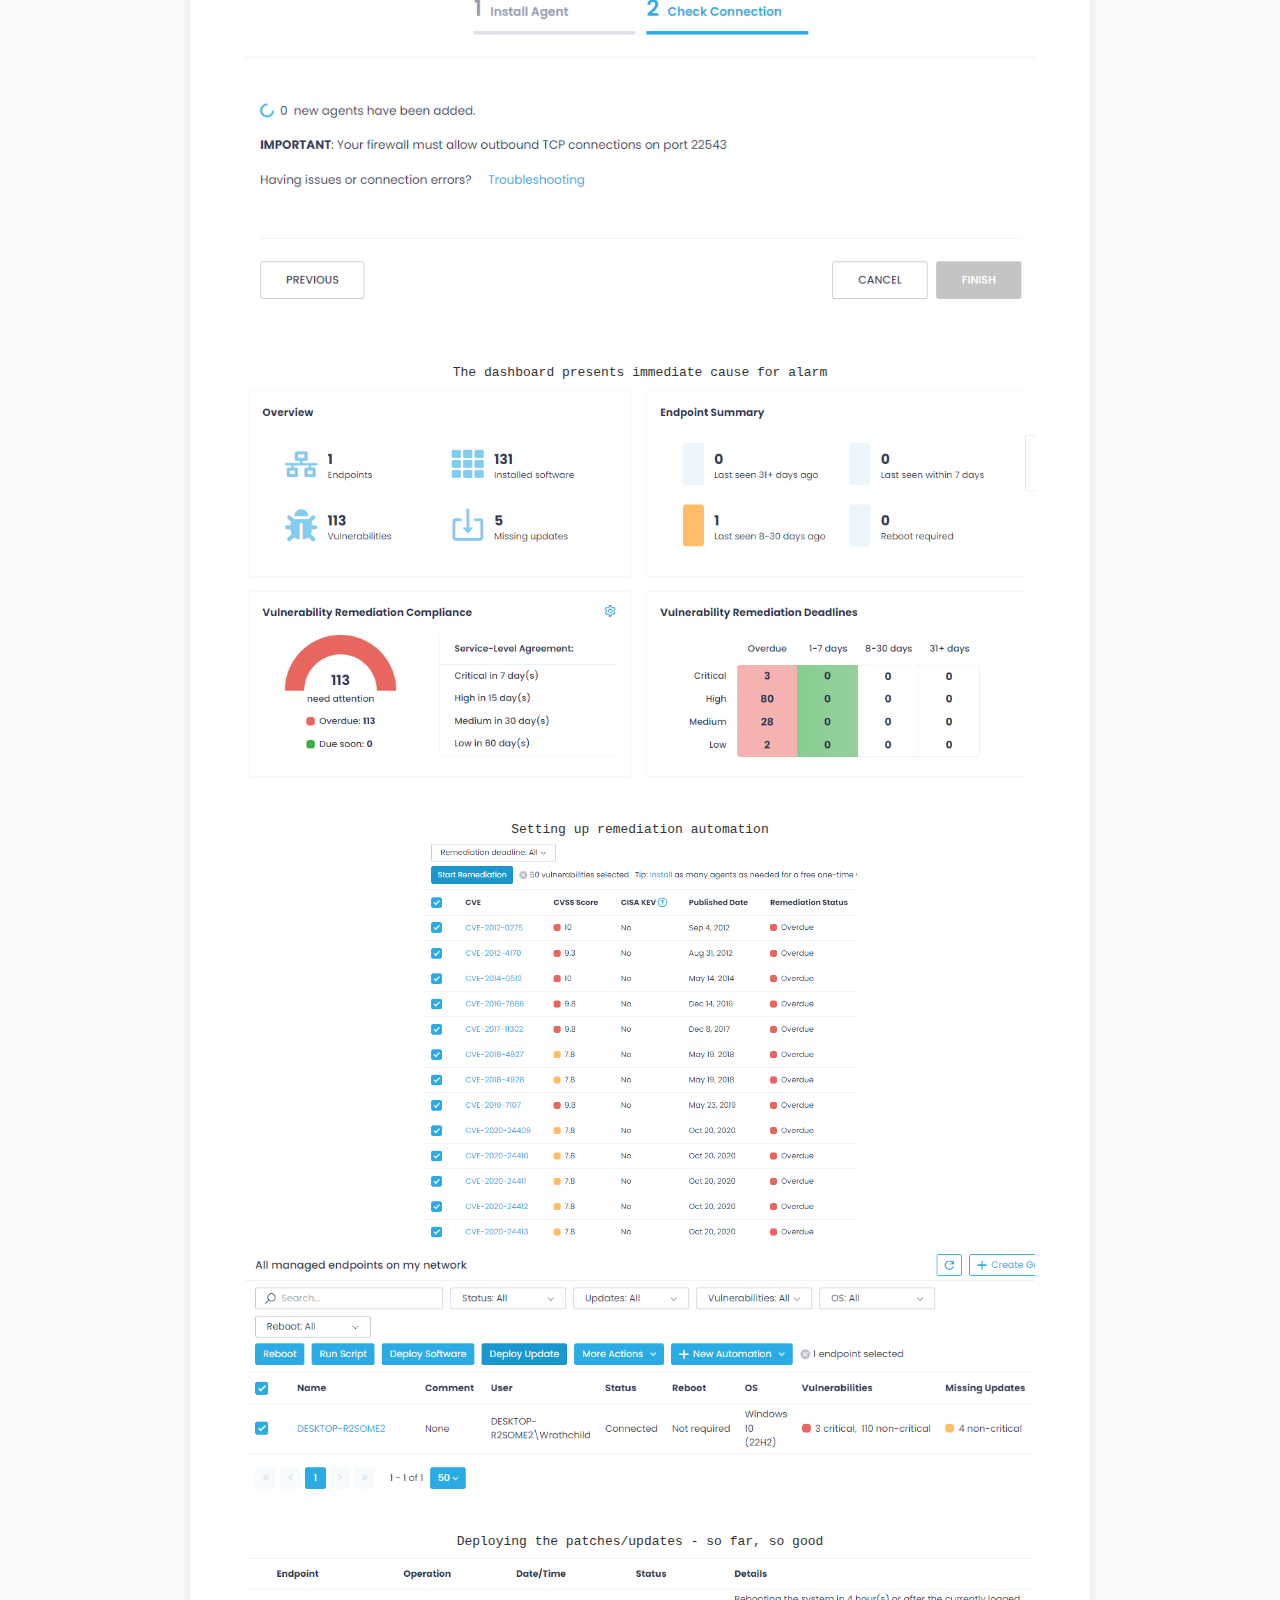
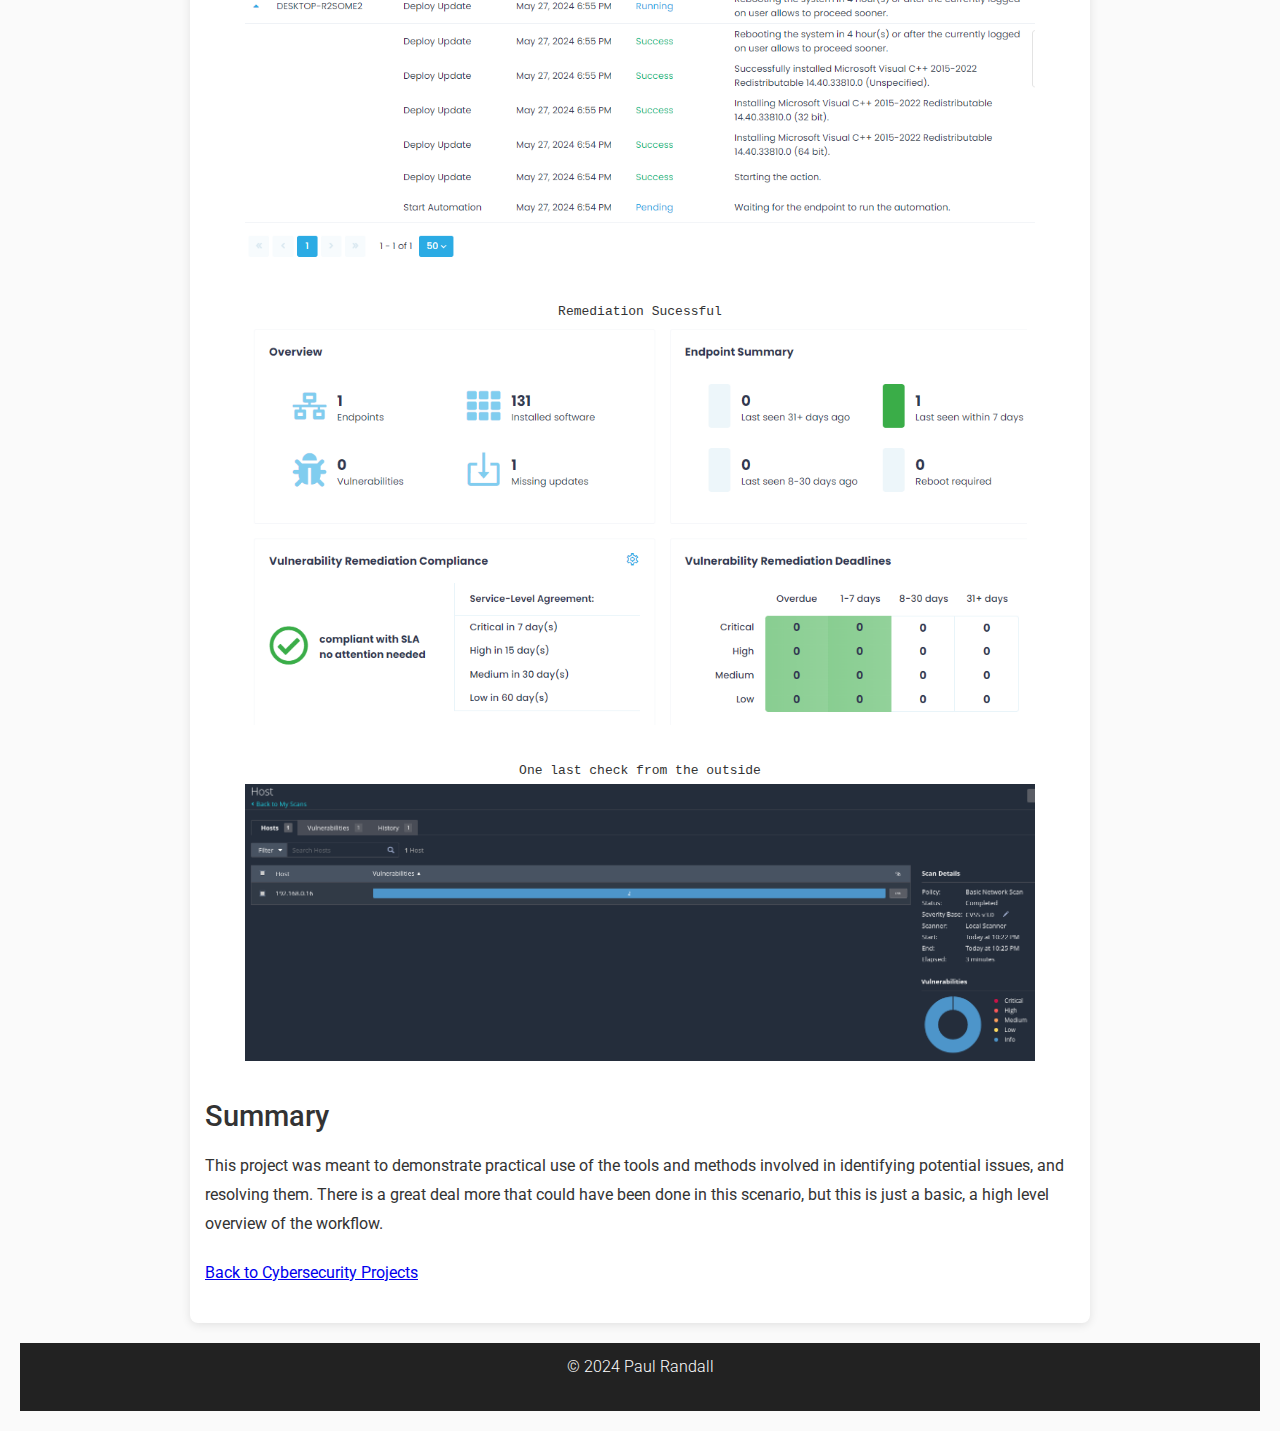
==== commit ef9f4c1c: "Fixed a typo" ====
--- a/Reconnaissance-and-Remediation/index.html
+++ b/Reconnaissance-and-Remediation/index.html
@@ -127,7 +127,7 @@
                 identifying potential issues, and resolving them. There is a great deal more that could have been 
                 done in this scenario, but this is just a basic, a high level overview of the workflow.</p>
         </section>
-        <p><a href="../index.html">Back to Cyber Security Projects</a></li></p>
+        <p><a href="../index.html">Back to Cybersecurity Projects</a></li></p>
     </main>    
     <footer>
             <p>&copy; 2024 Paul Randall</p>
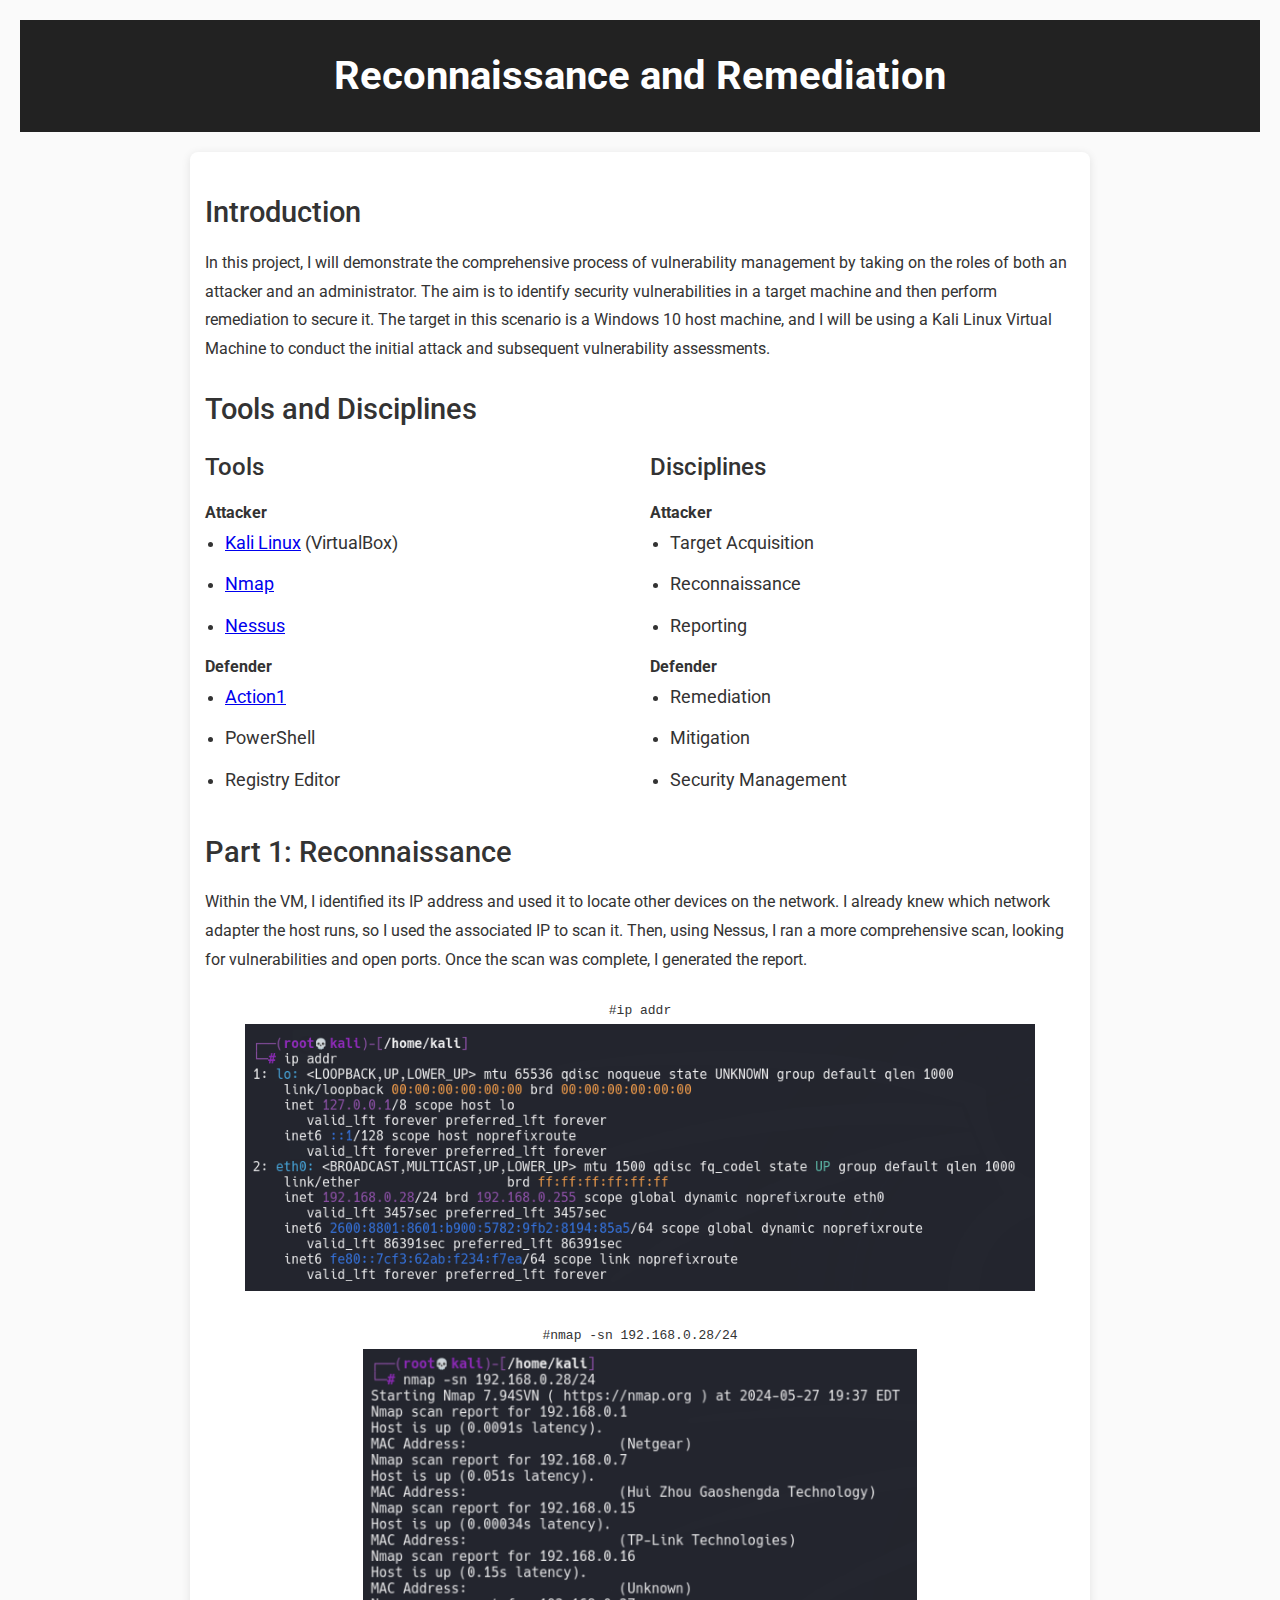
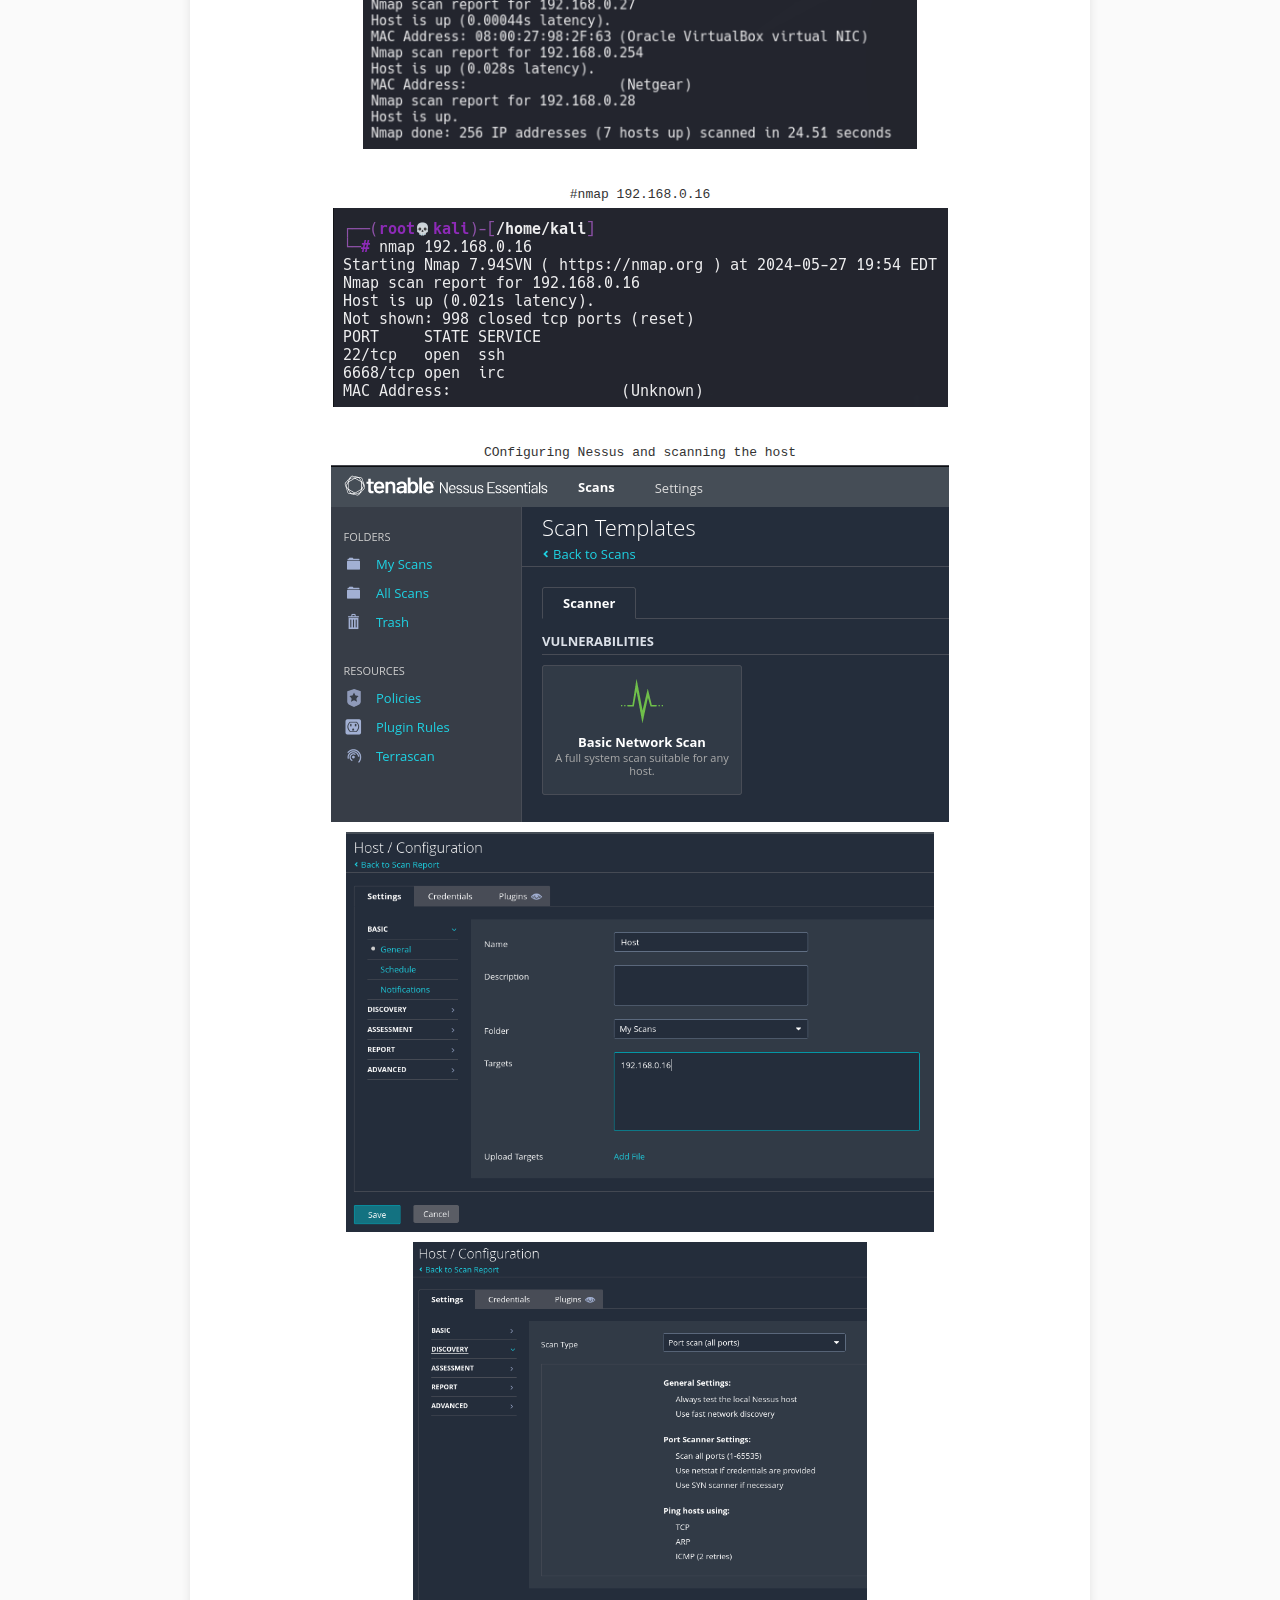
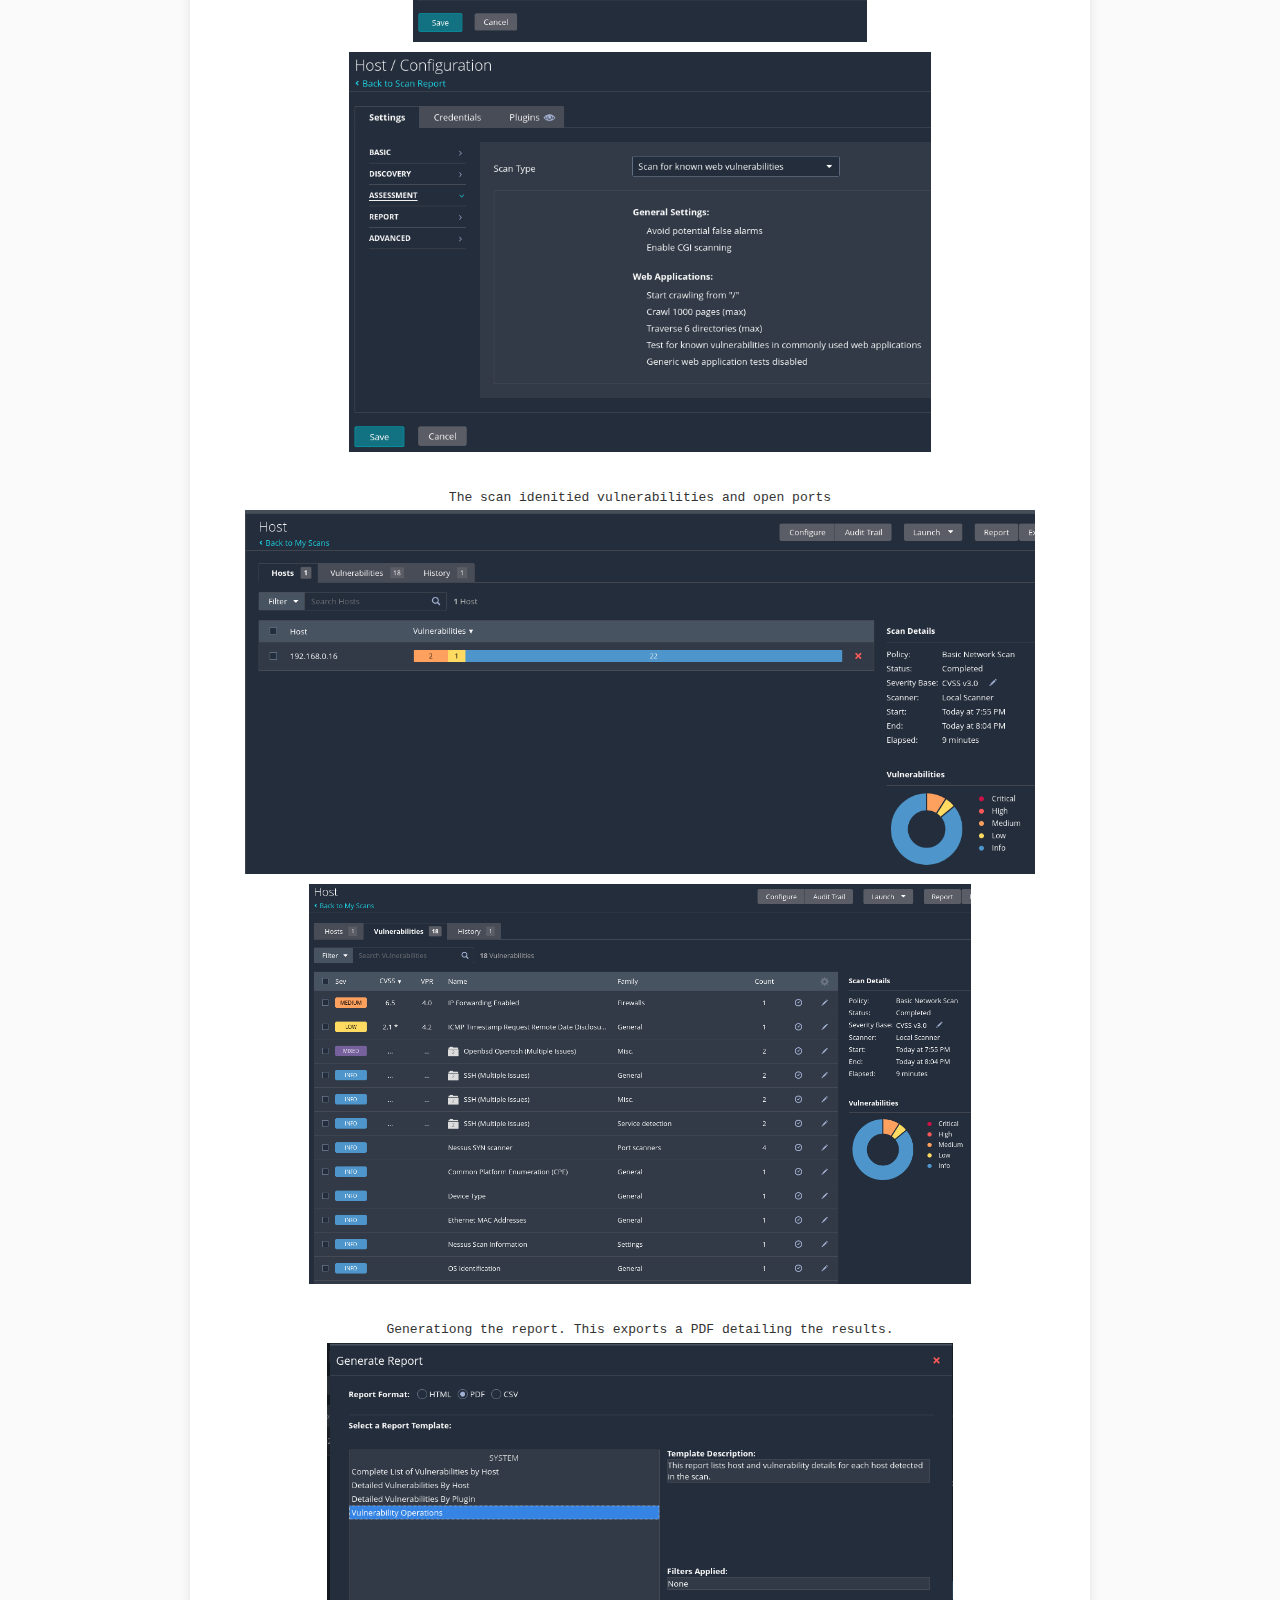
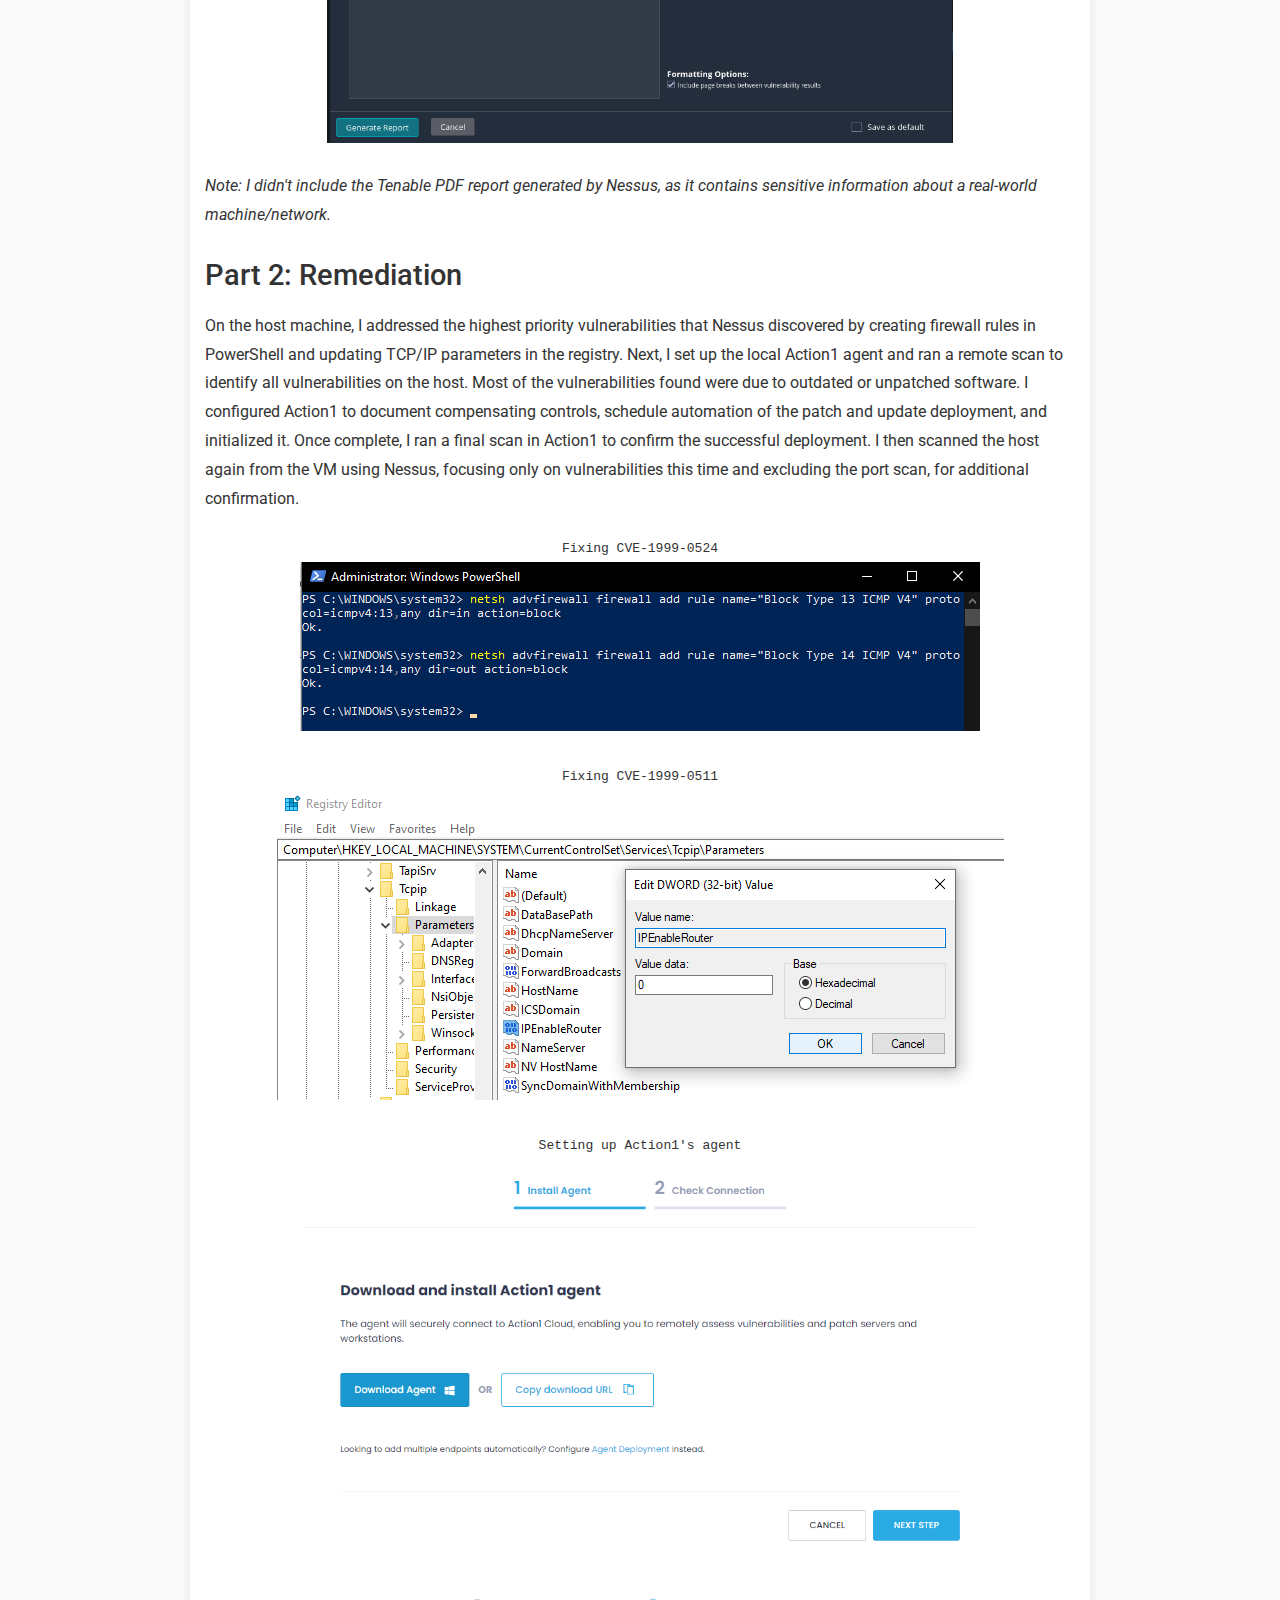
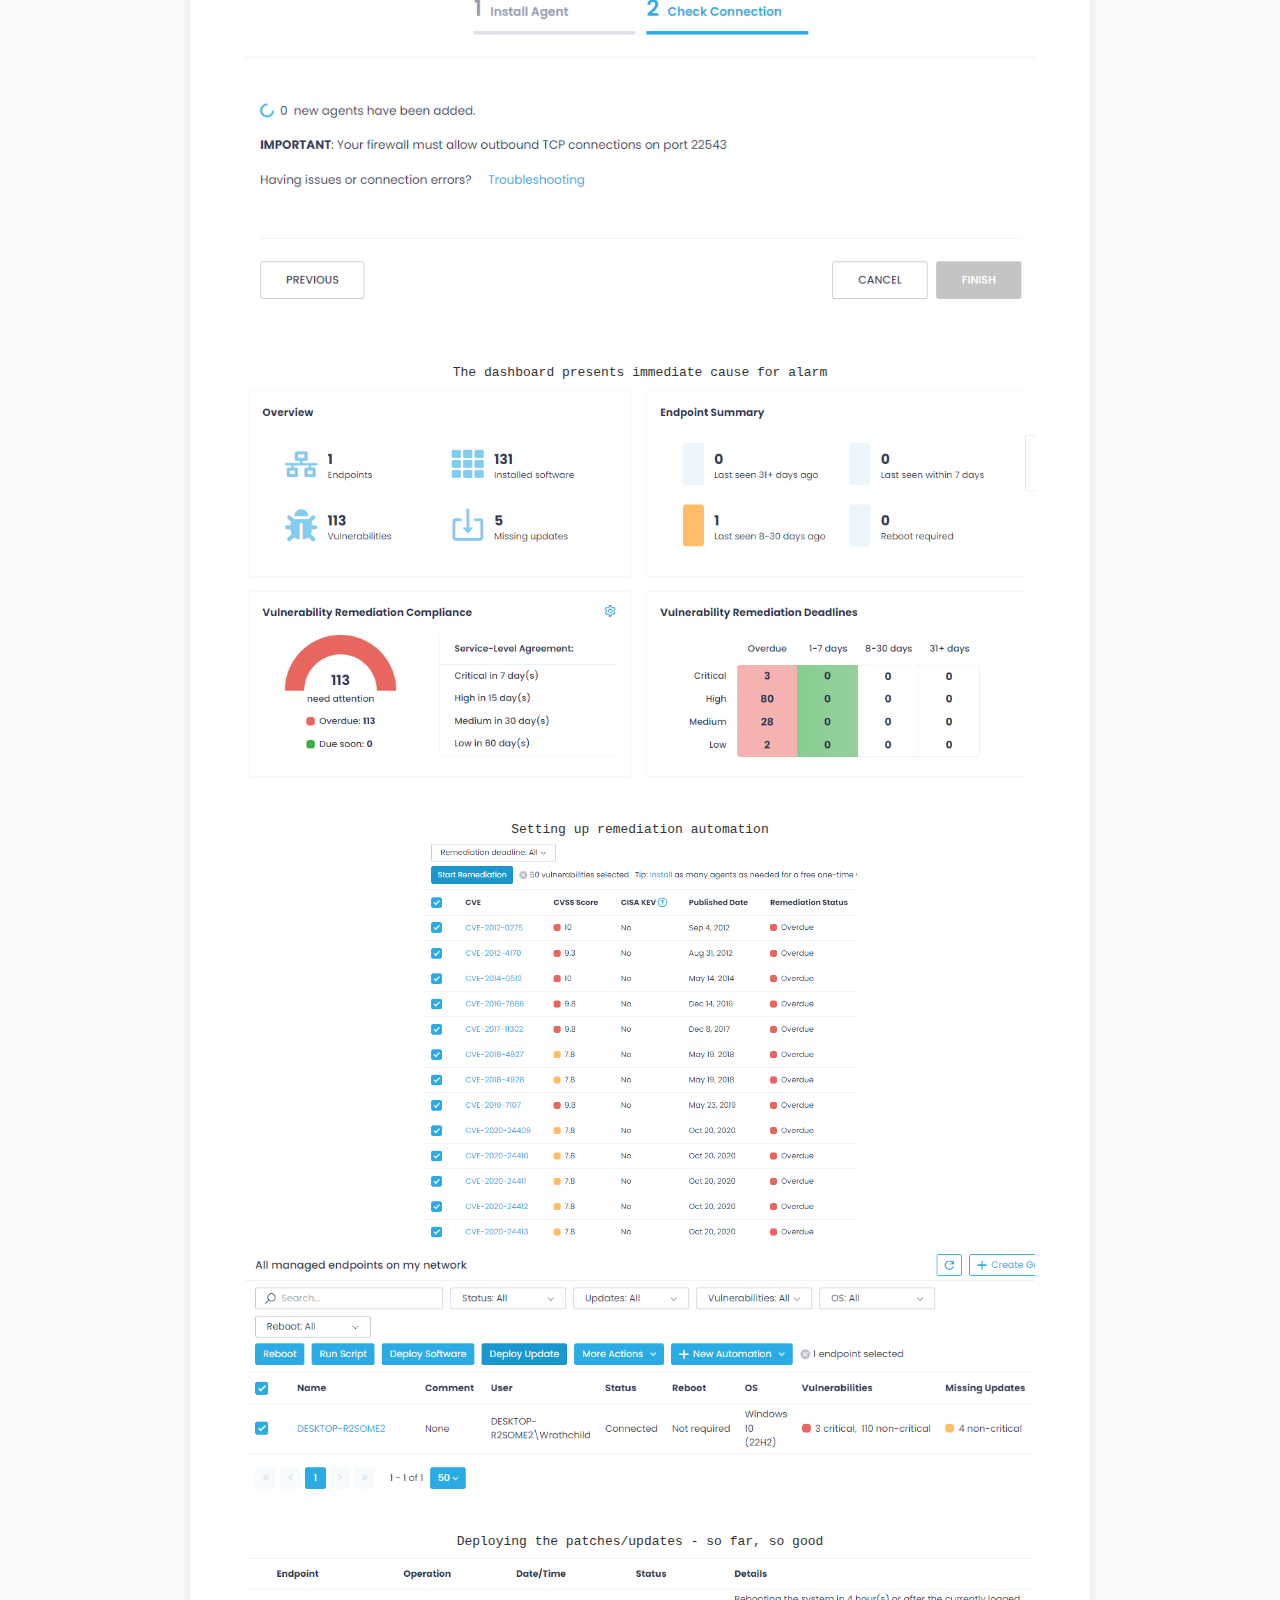
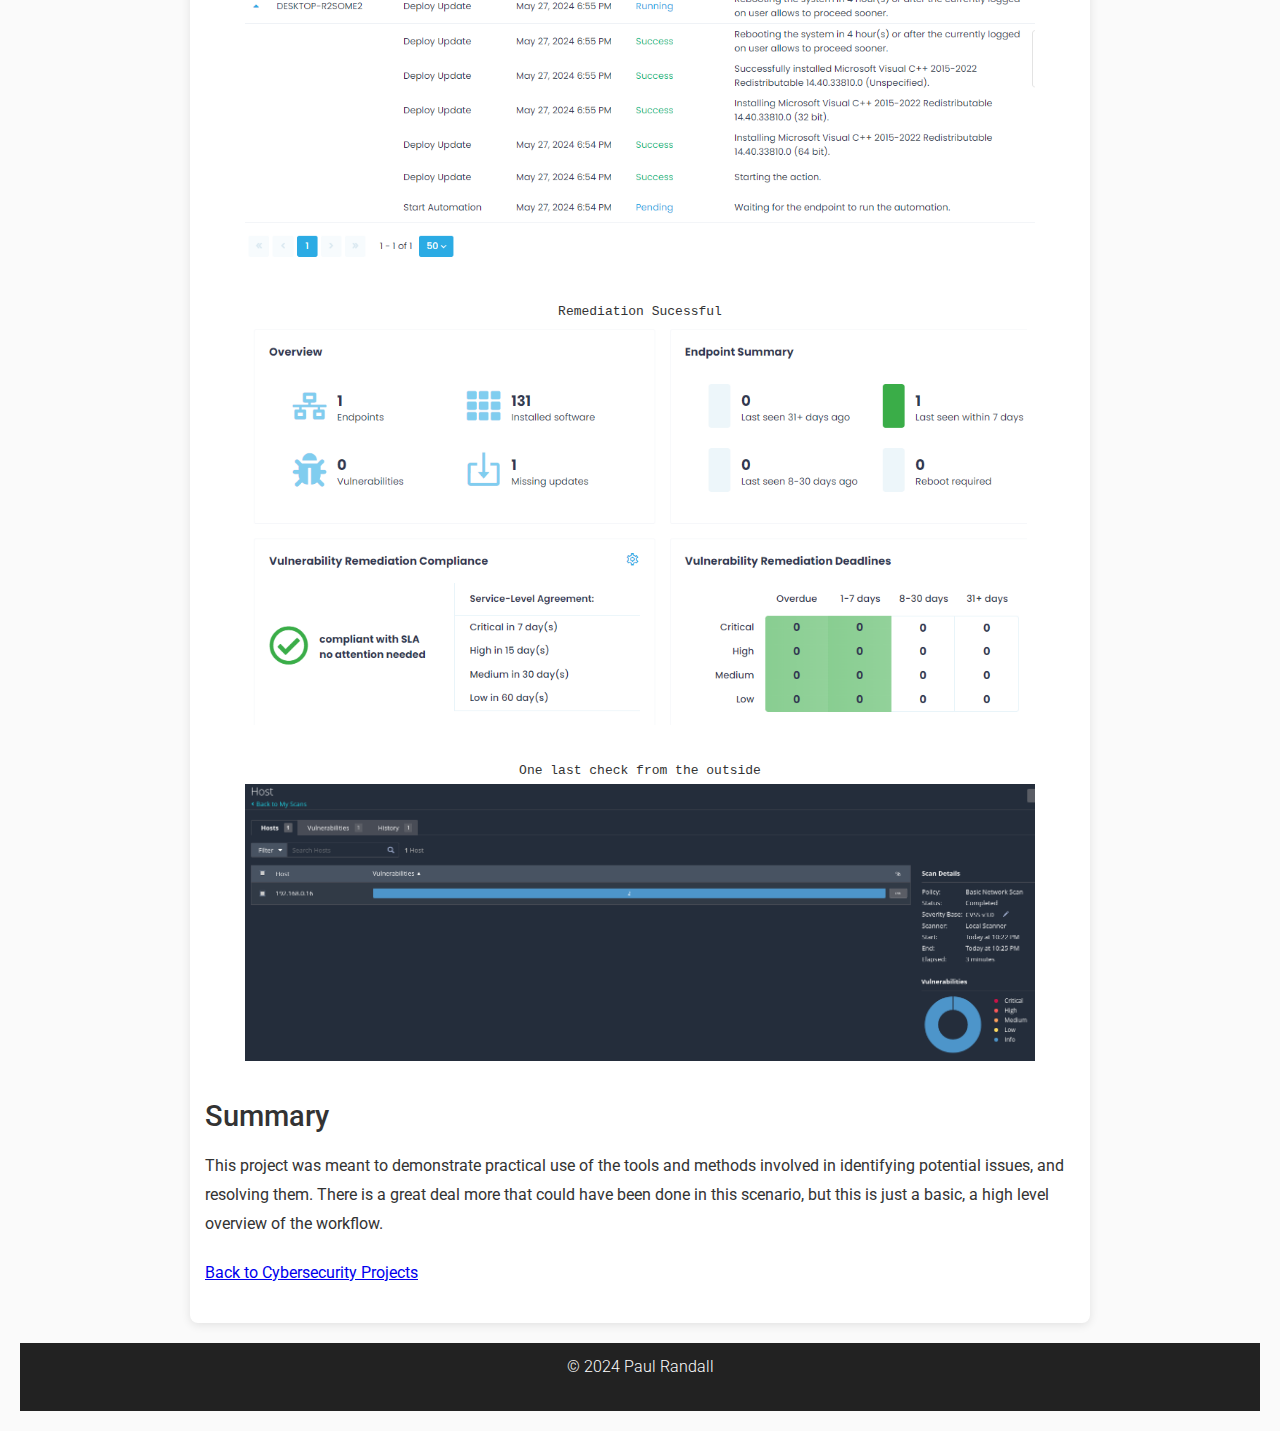
==== commit e0c238f8: "Updated an index" ====
--- a/Reconnaissance-and-Remediation/index.html
+++ b/Reconnaissance-and-Remediation/index.html
@@ -16,11 +16,10 @@
         <section class="intro">
             <h2>Introduction</h2>
             <p>In this project, I will demonstrate the comprehensive process of vulnerability management by taking 
-                on the roles of both an attacker and an administrator. The aim is to identify security 
-                vulnerabilities in a target machine and then perform remediation to secure it. The target 
-                in this scenario is a Windows 10 host machine, and I will be using a 
-                <a href="https://www.kali.org/" target="_blank">Kali Linux</a> Virtual Machine to conduct 
-                the initial attack and subsequent vulnerability assessments.</p>
+                on the roles of both an attacker and an administrator. The aim is to identify security vulnerabilities 
+                in a target machine and then perform remediation to secure it. The target in this scenario is a Windows 
+                10 host machine, and I will be using a Kali Linux Virtual Machine to conduct the initial attack and 
+                subsequent vulnerability assessments.</p>
         </section>
         <section class="tools-techniques">
             <h2>Tools and Disciplines</h2>
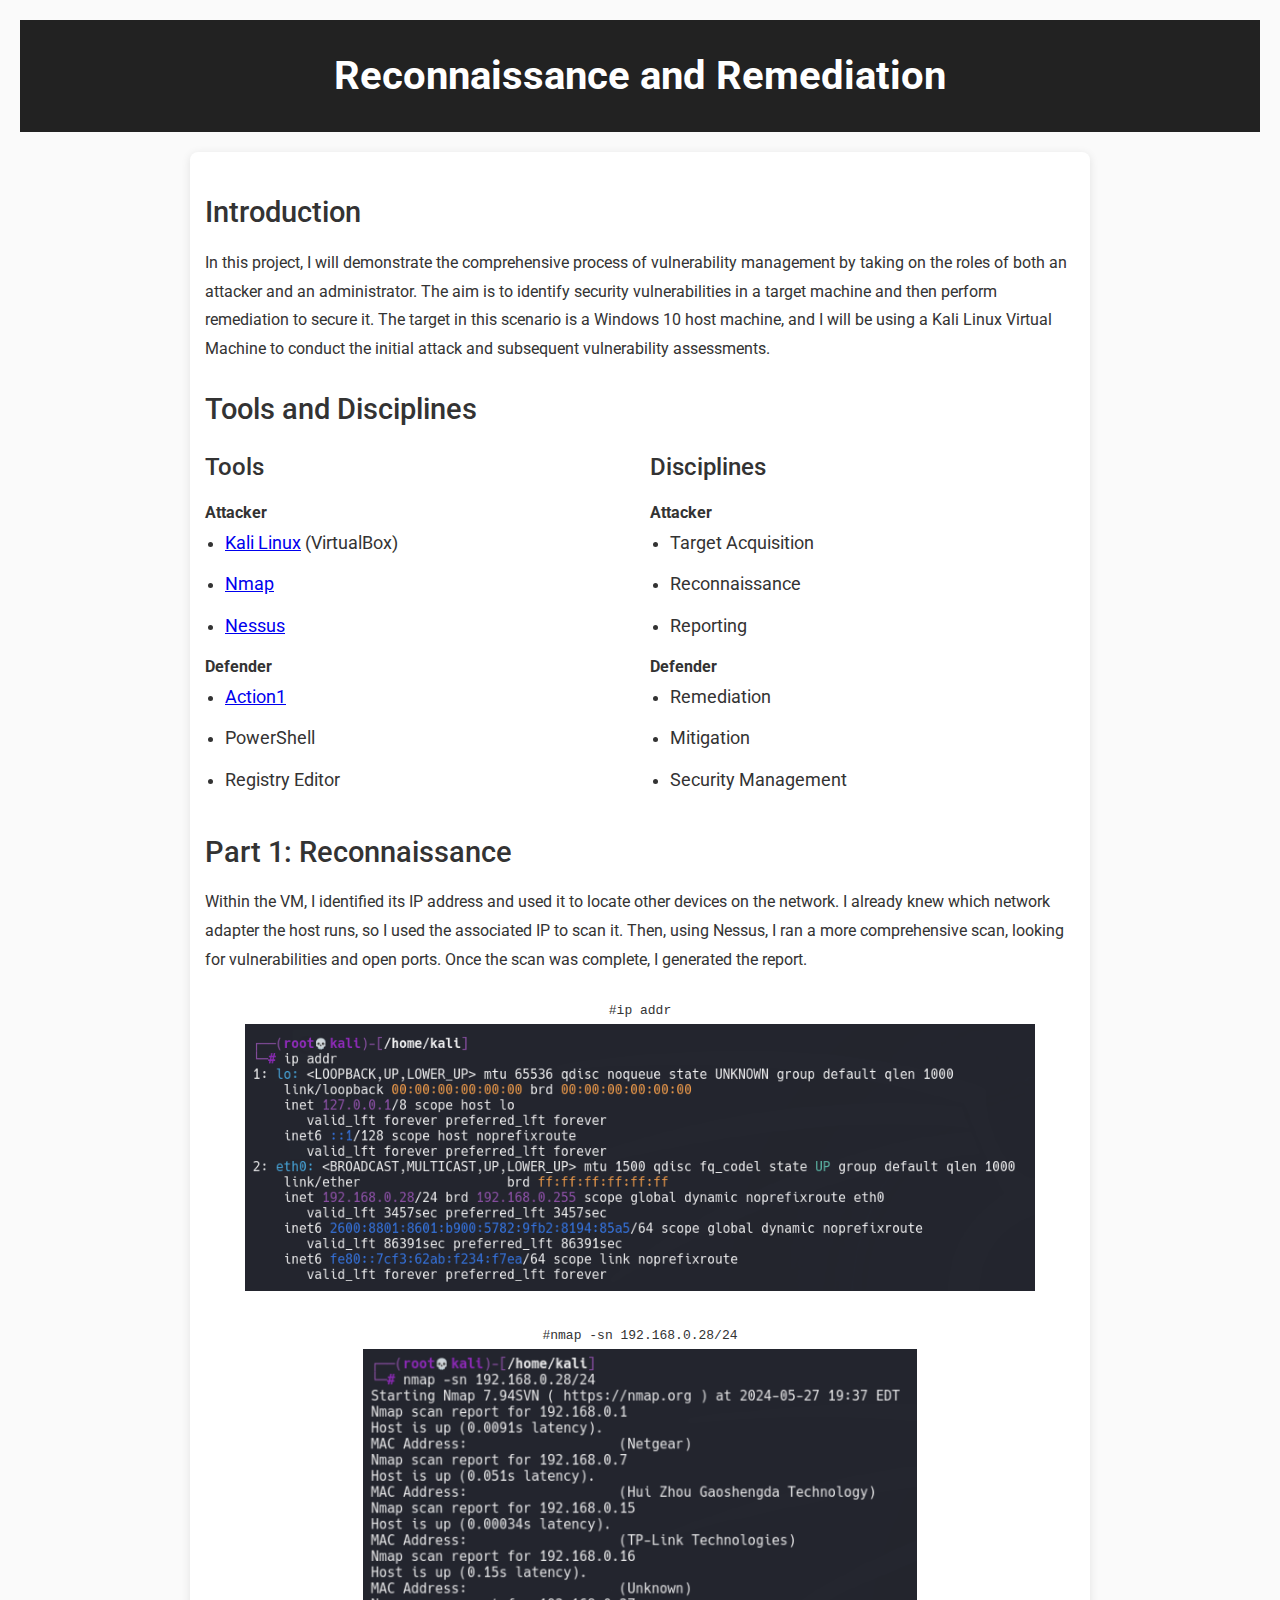
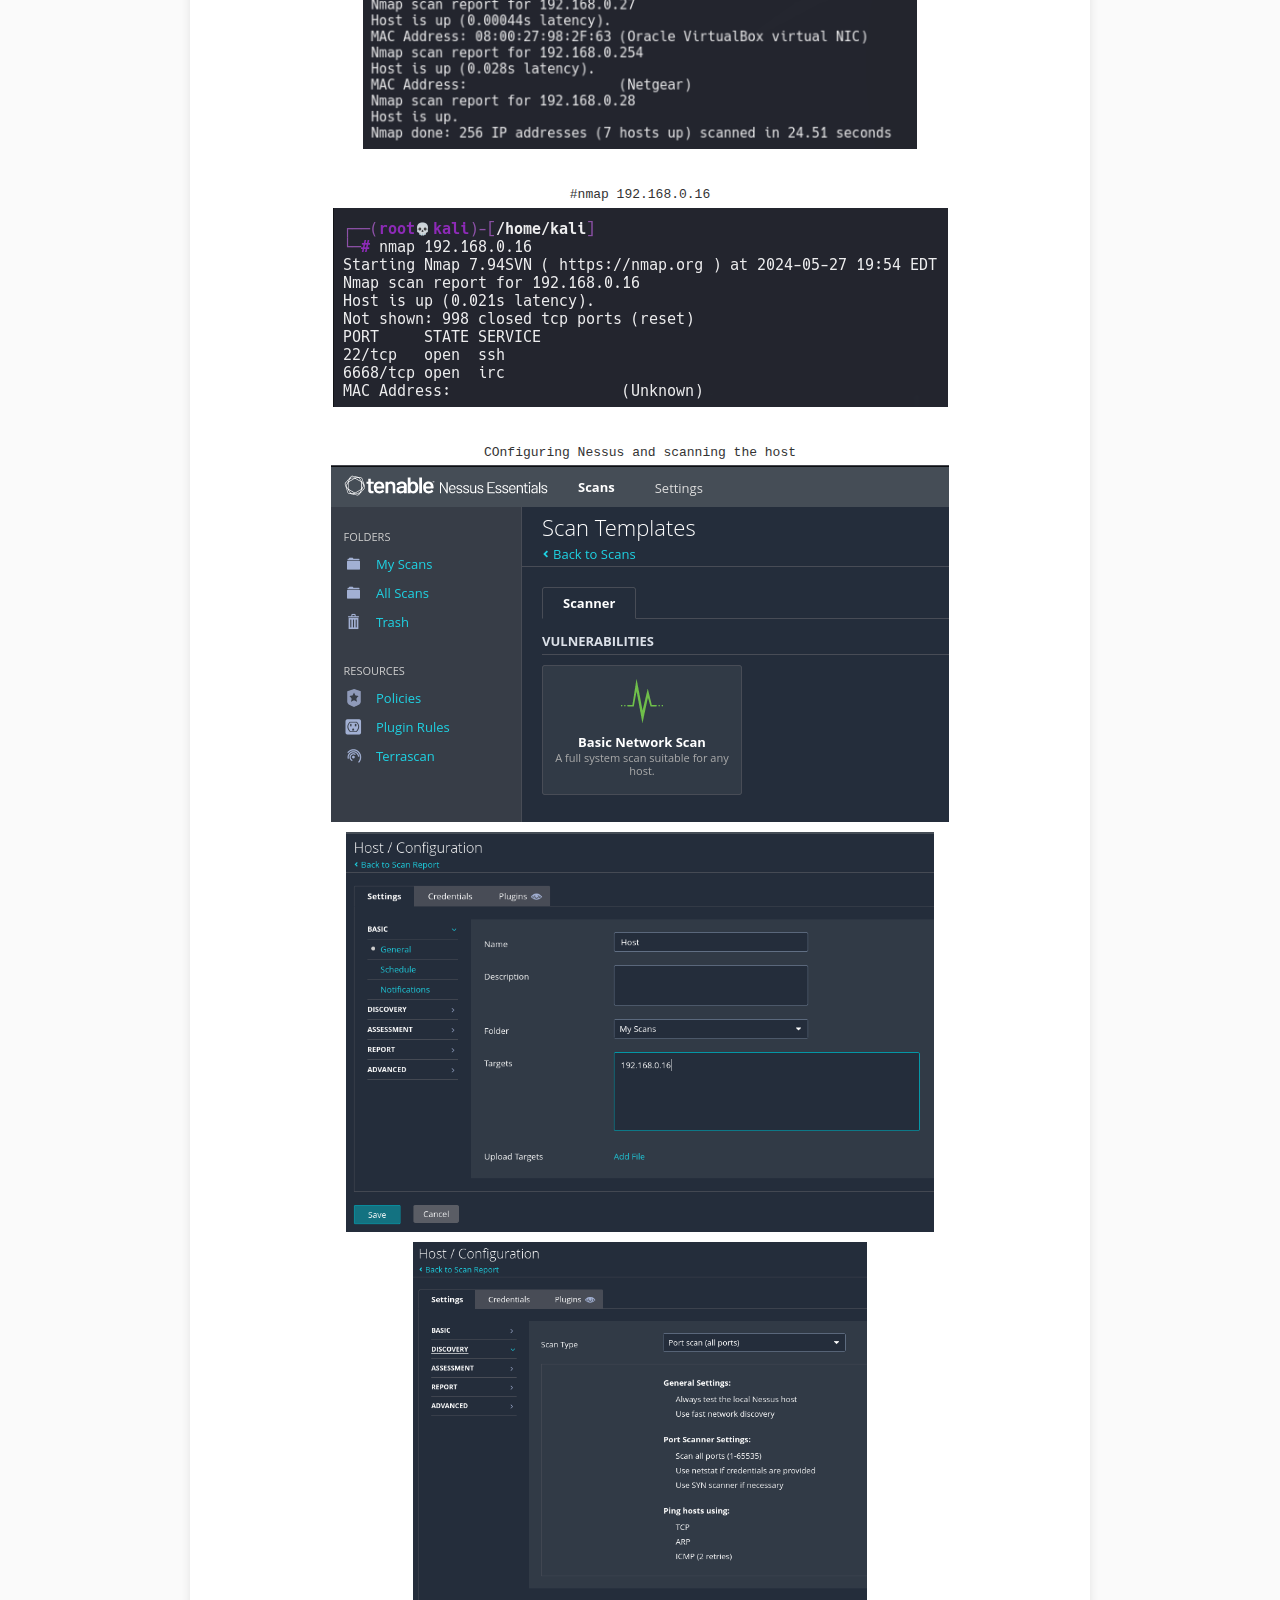
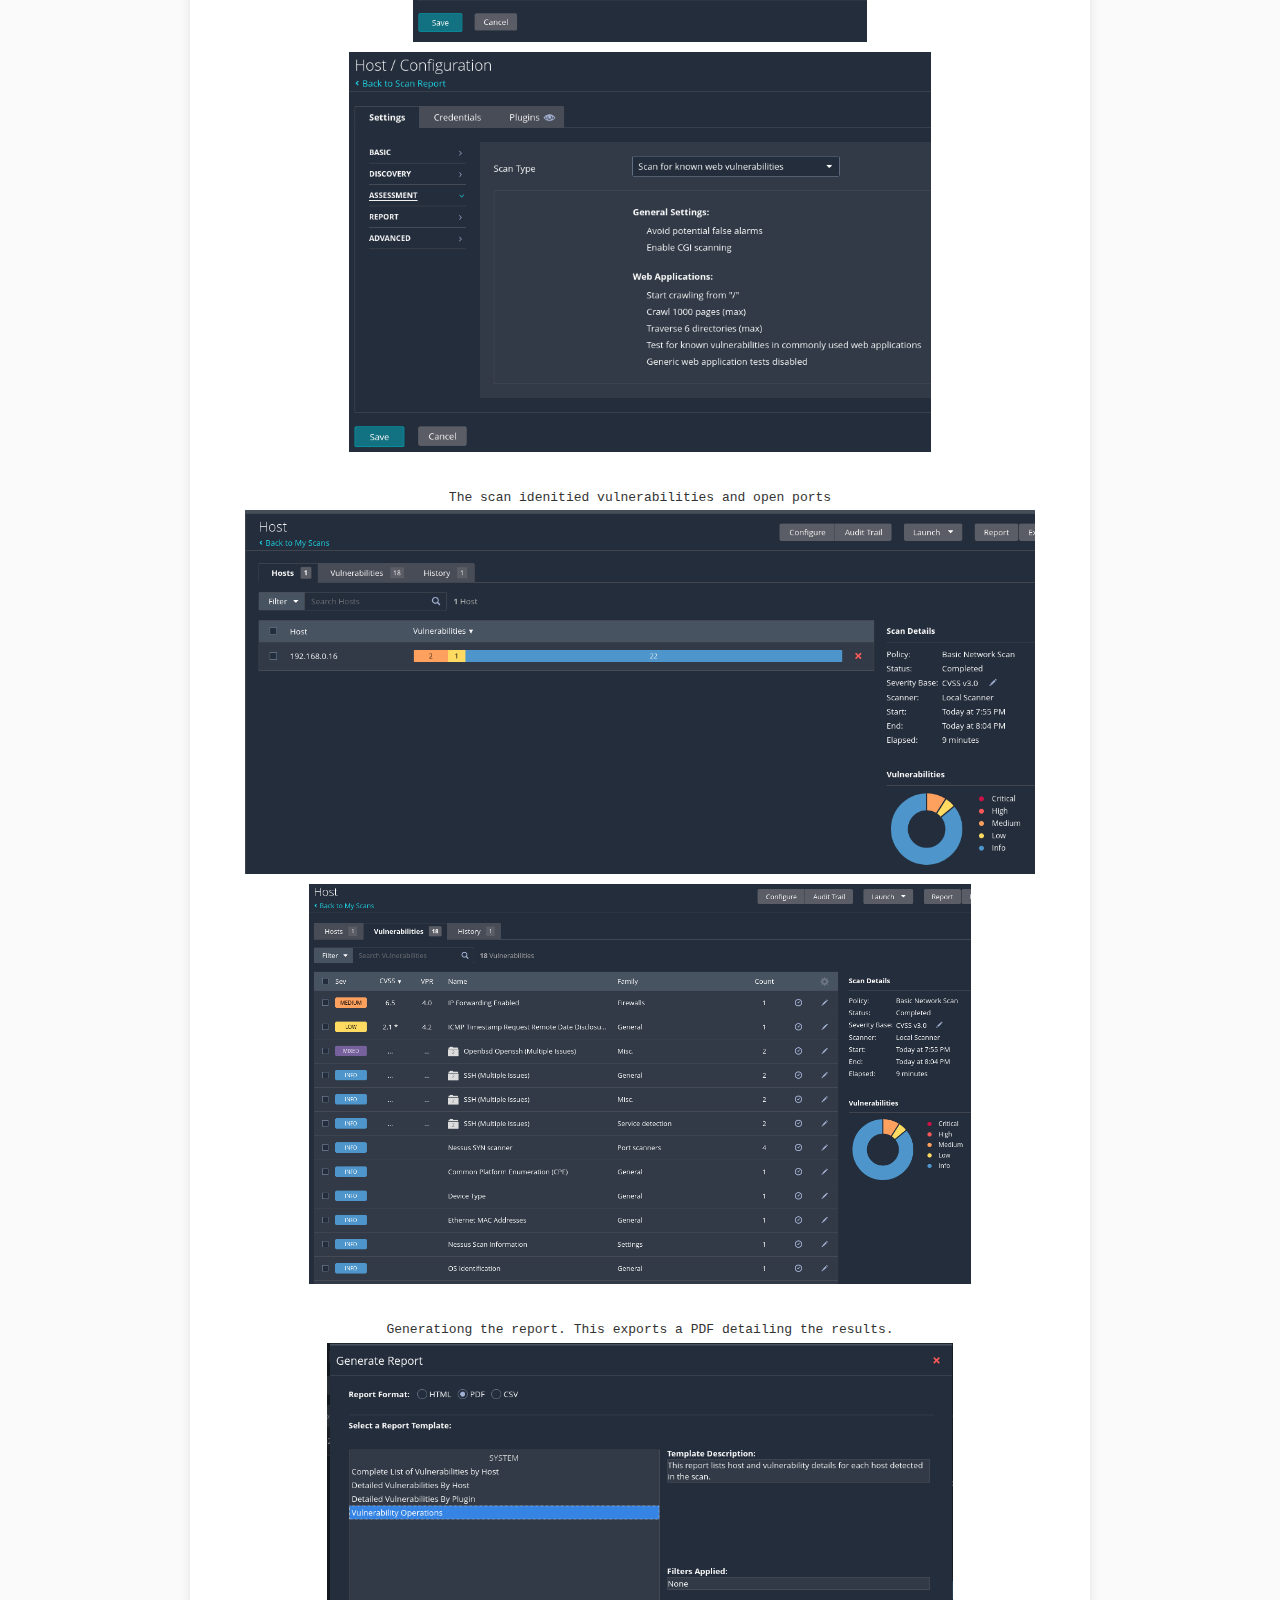
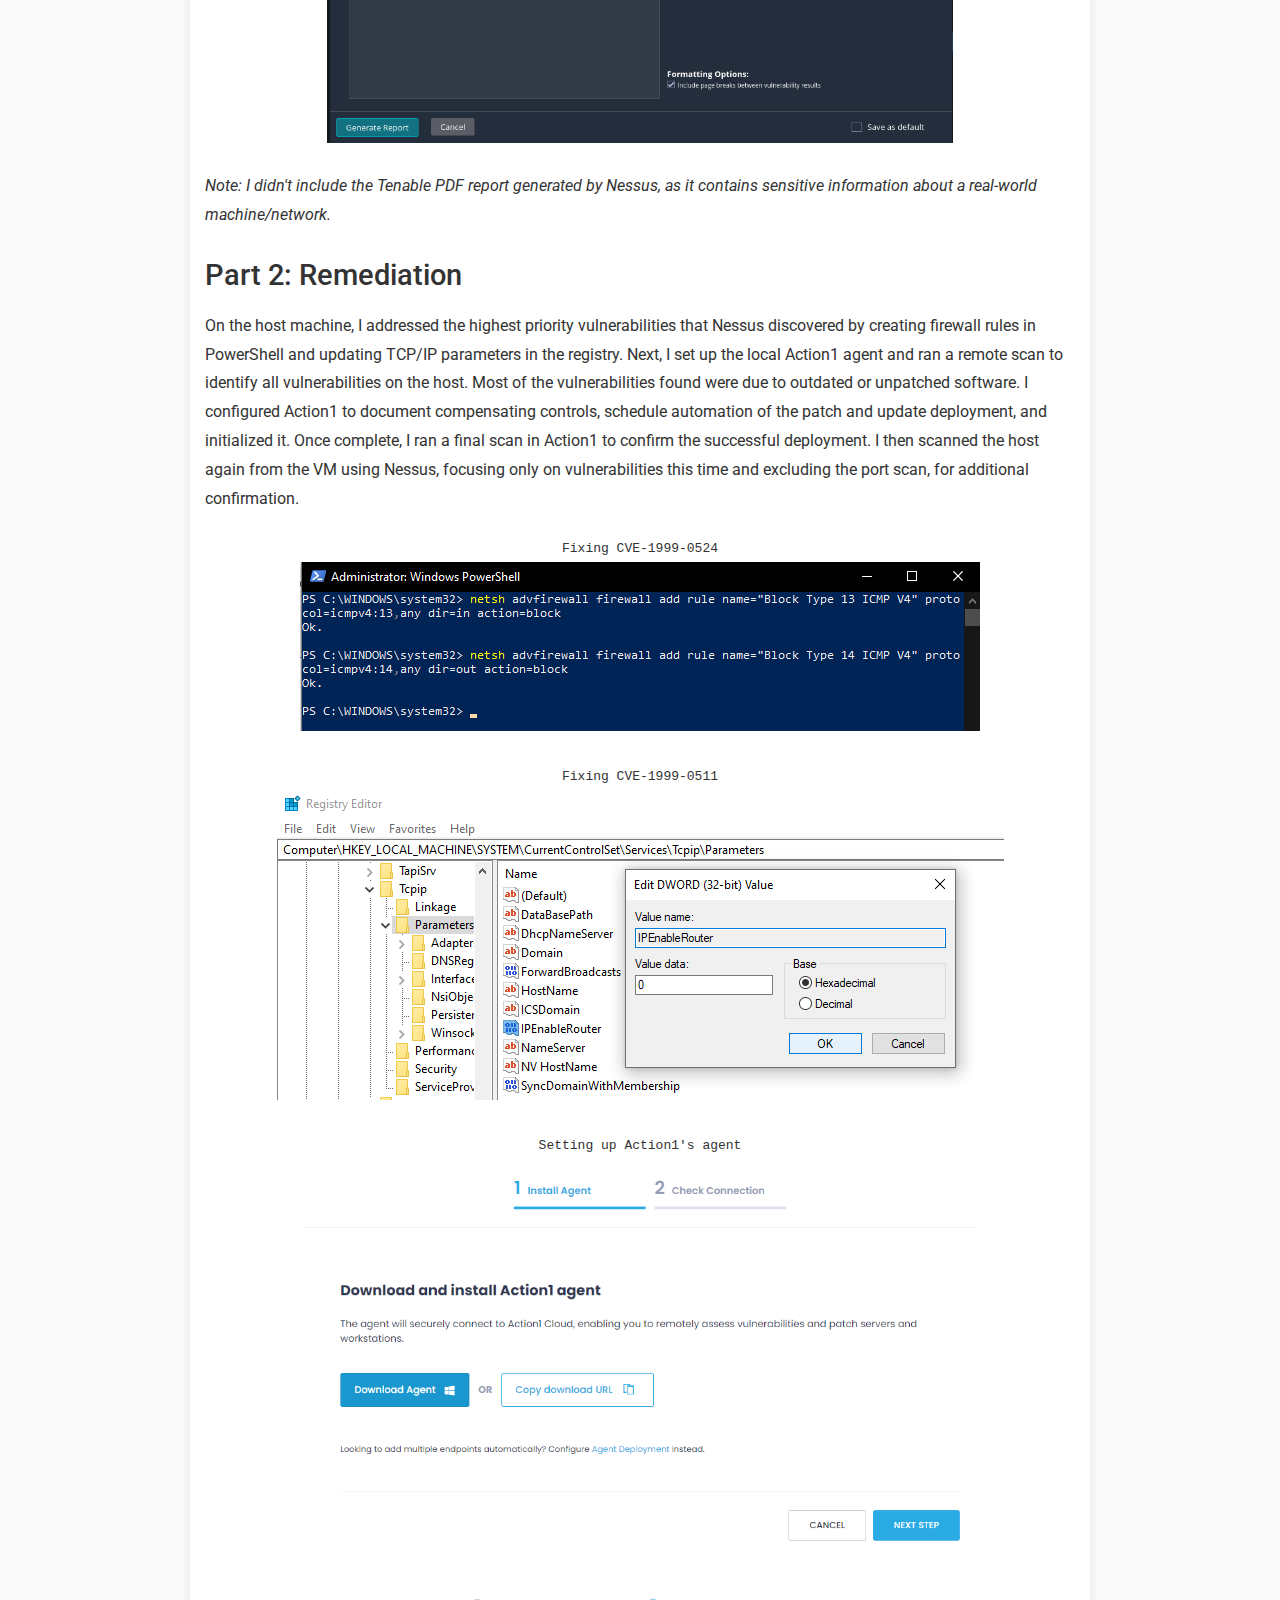
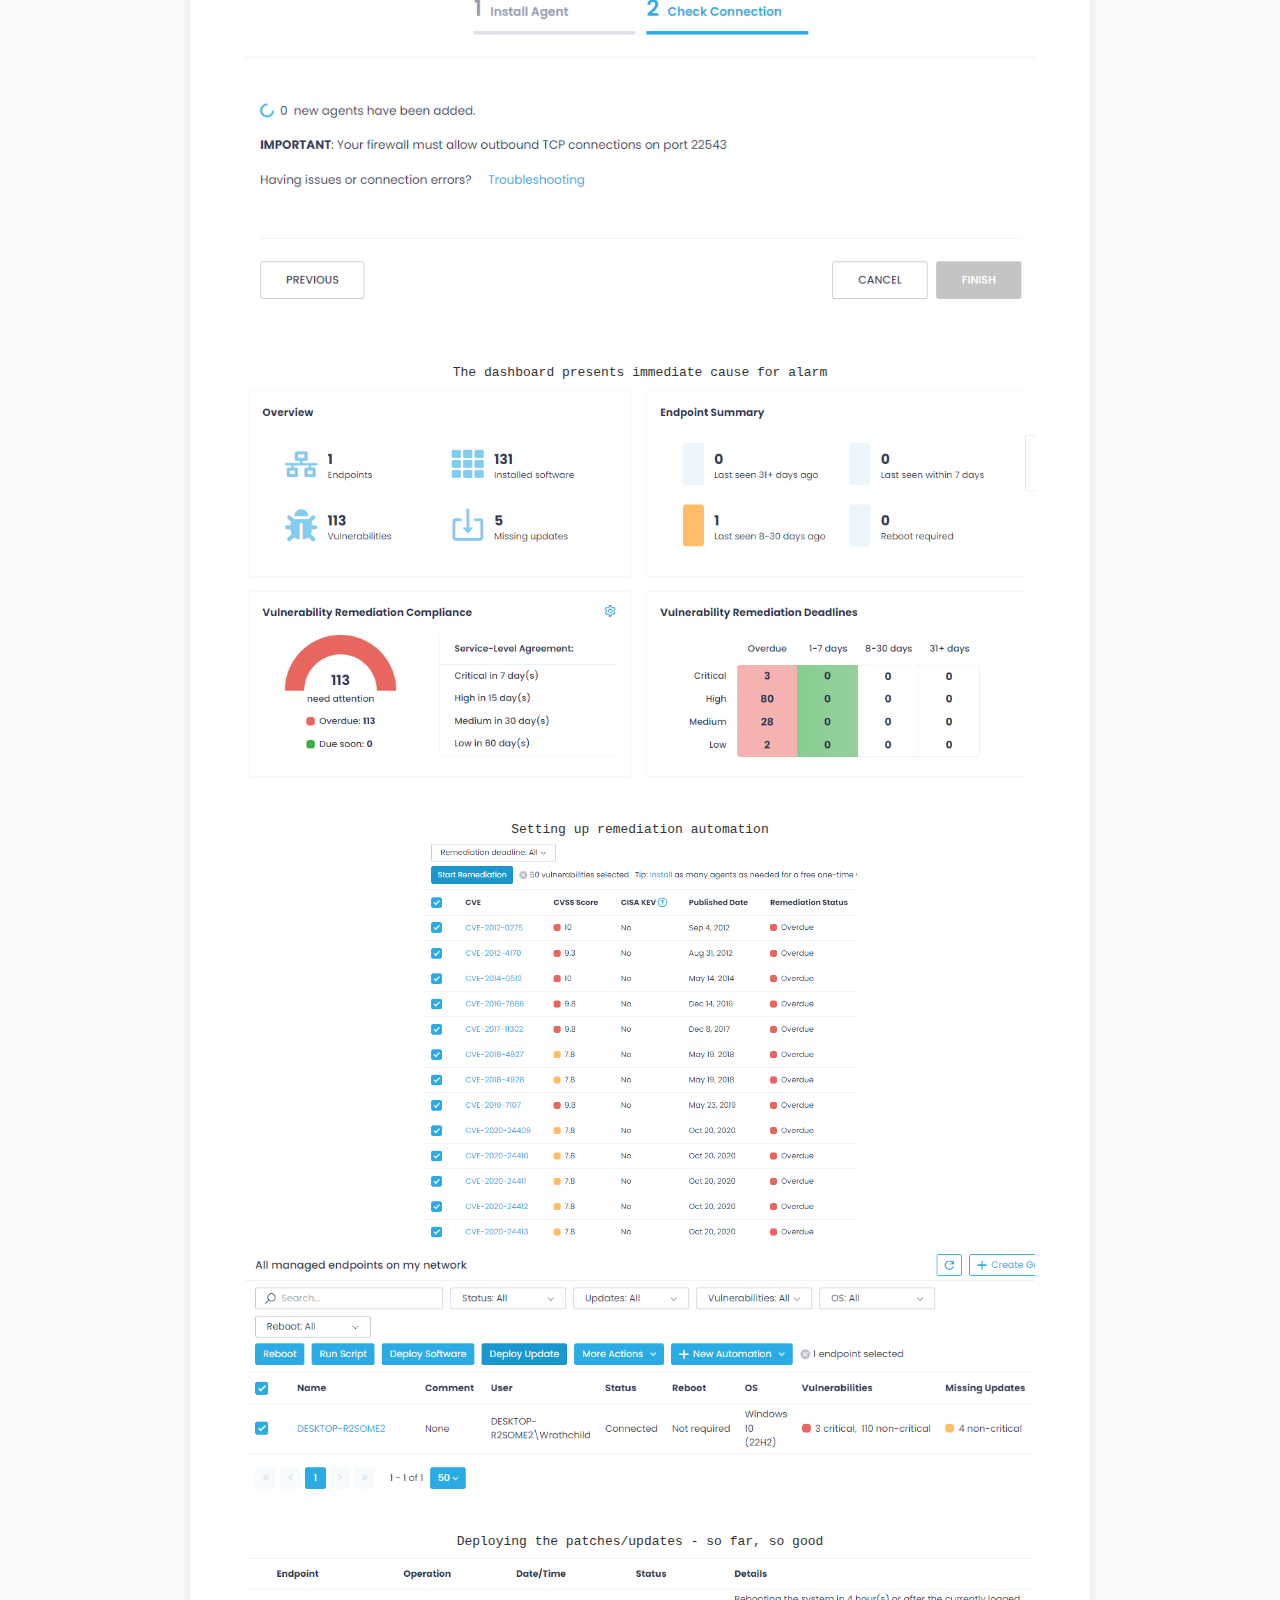
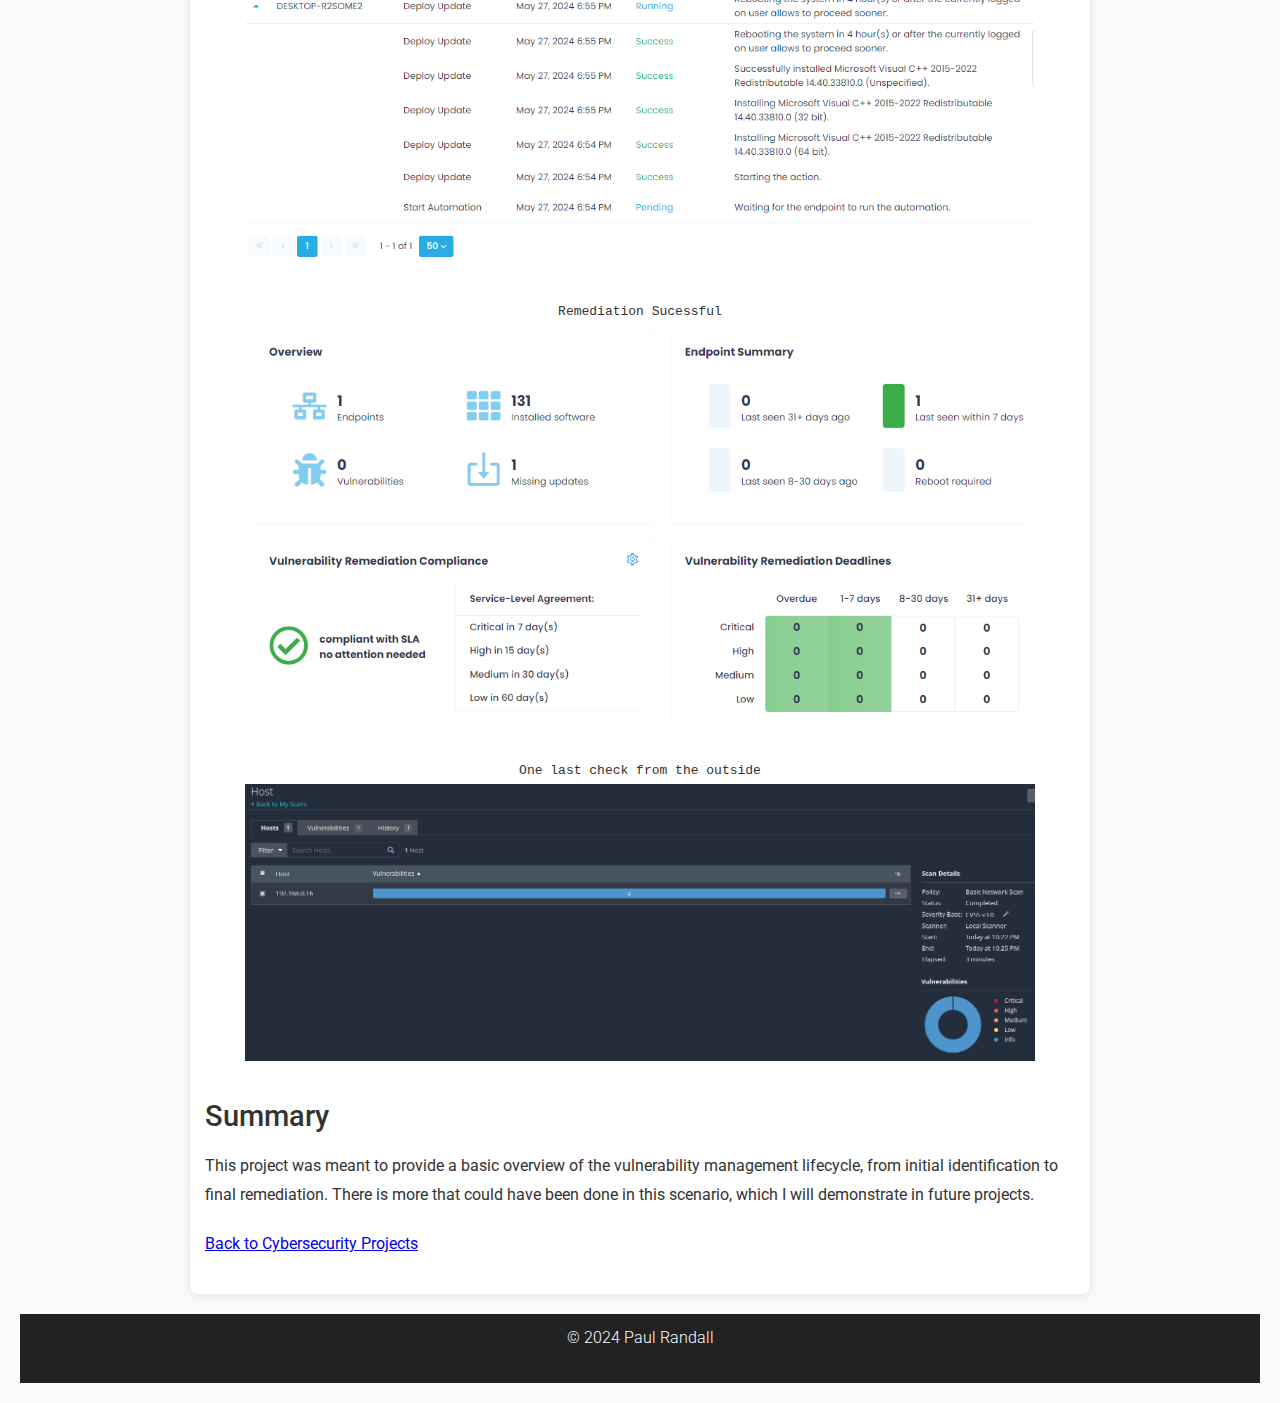
==== commit 3731c221: "Updated index.html and README.md files" ====
--- a/Reconnaissance-and-Remediation/index.html
+++ b/Reconnaissance-and-Remediation/index.html
@@ -122,9 +122,9 @@
         </section>
         <section class="conclusion">
             <h2>Summary</h2>
-            <p>This project was meant to demonstrate practical use of the tools and  methods involved in
-                identifying potential issues, and resolving them. There is a great deal more that could have been 
-                done in this scenario, but this is just a basic, a high level overview of the workflow.</p>
+            <p>This project was meant to provide a basic overview of the vulnerability management lifecycle, 
+                from initial identification to final remediation. There is more that could have been 
+                done in this scenario, which I will demonstrate in future projects.</p>
         </section>
         <p><a href="../index.html">Back to Cybersecurity Projects</a></li></p>
     </main>    
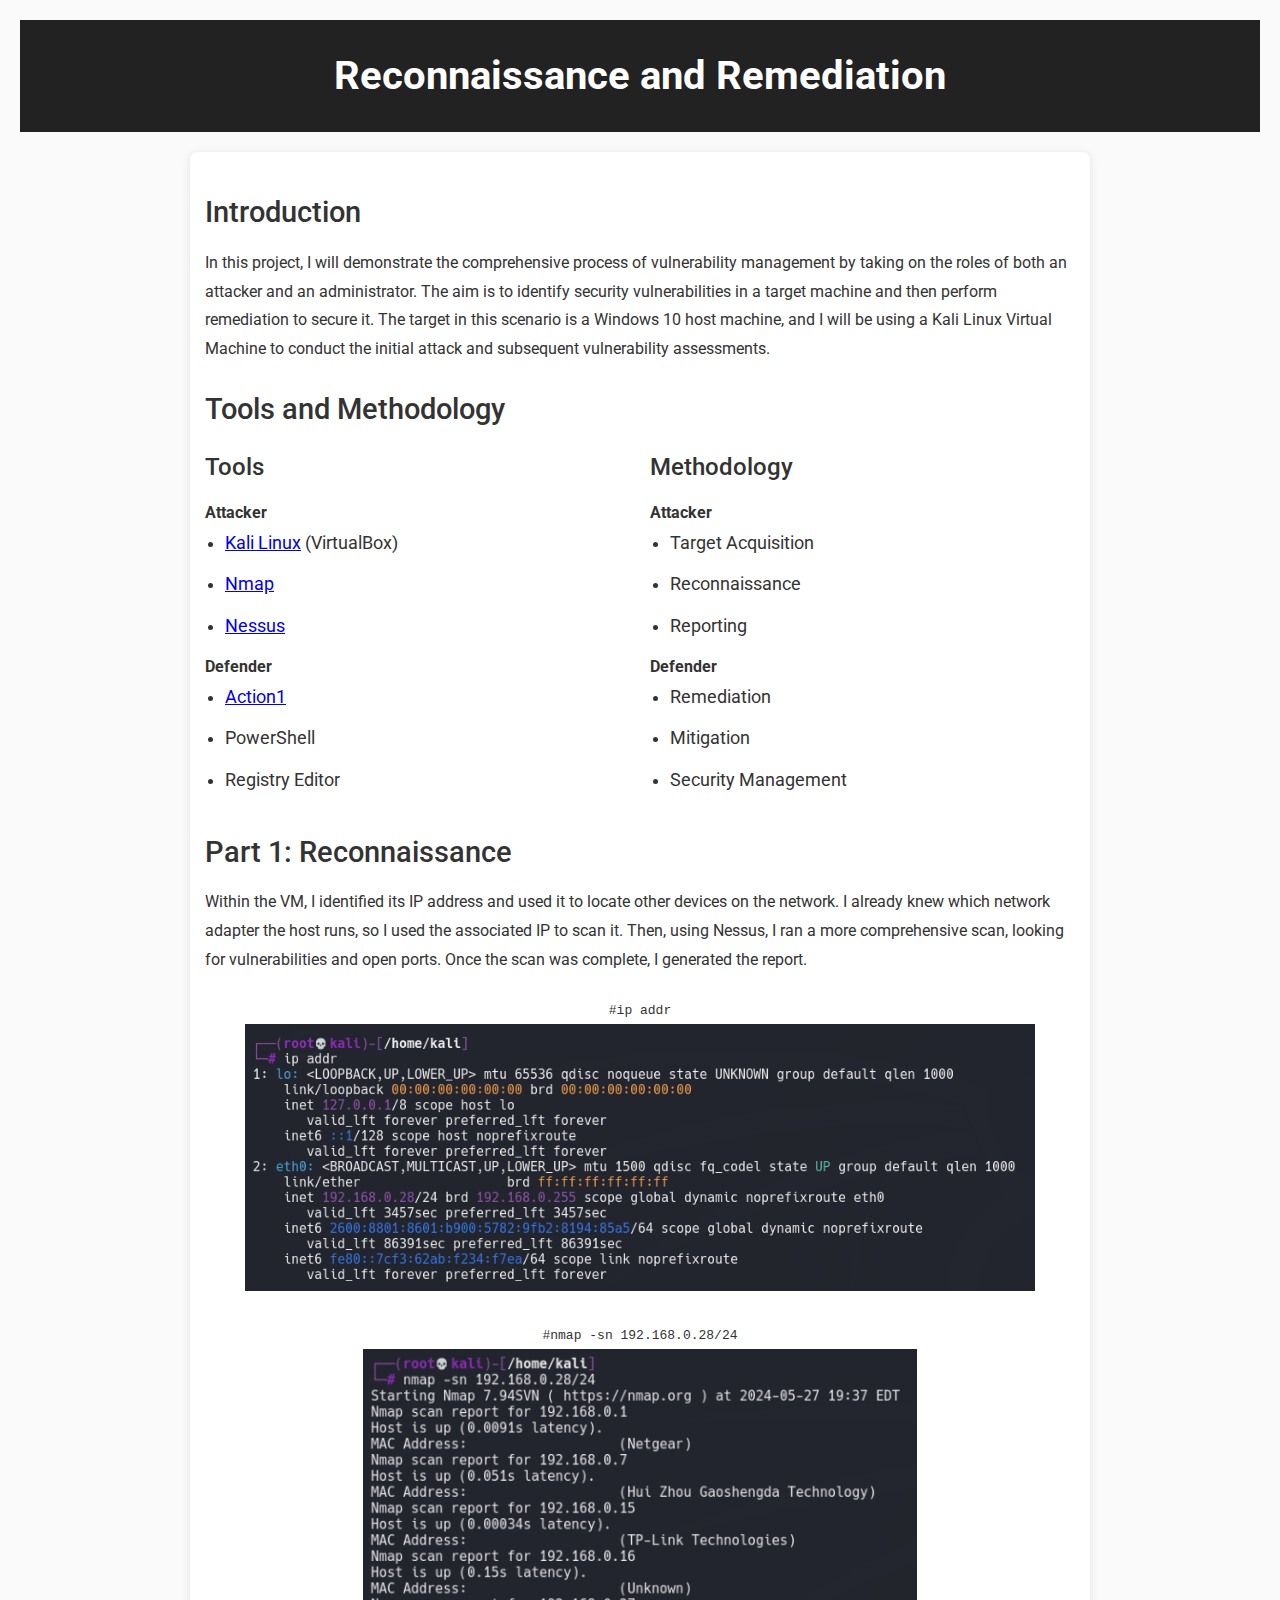
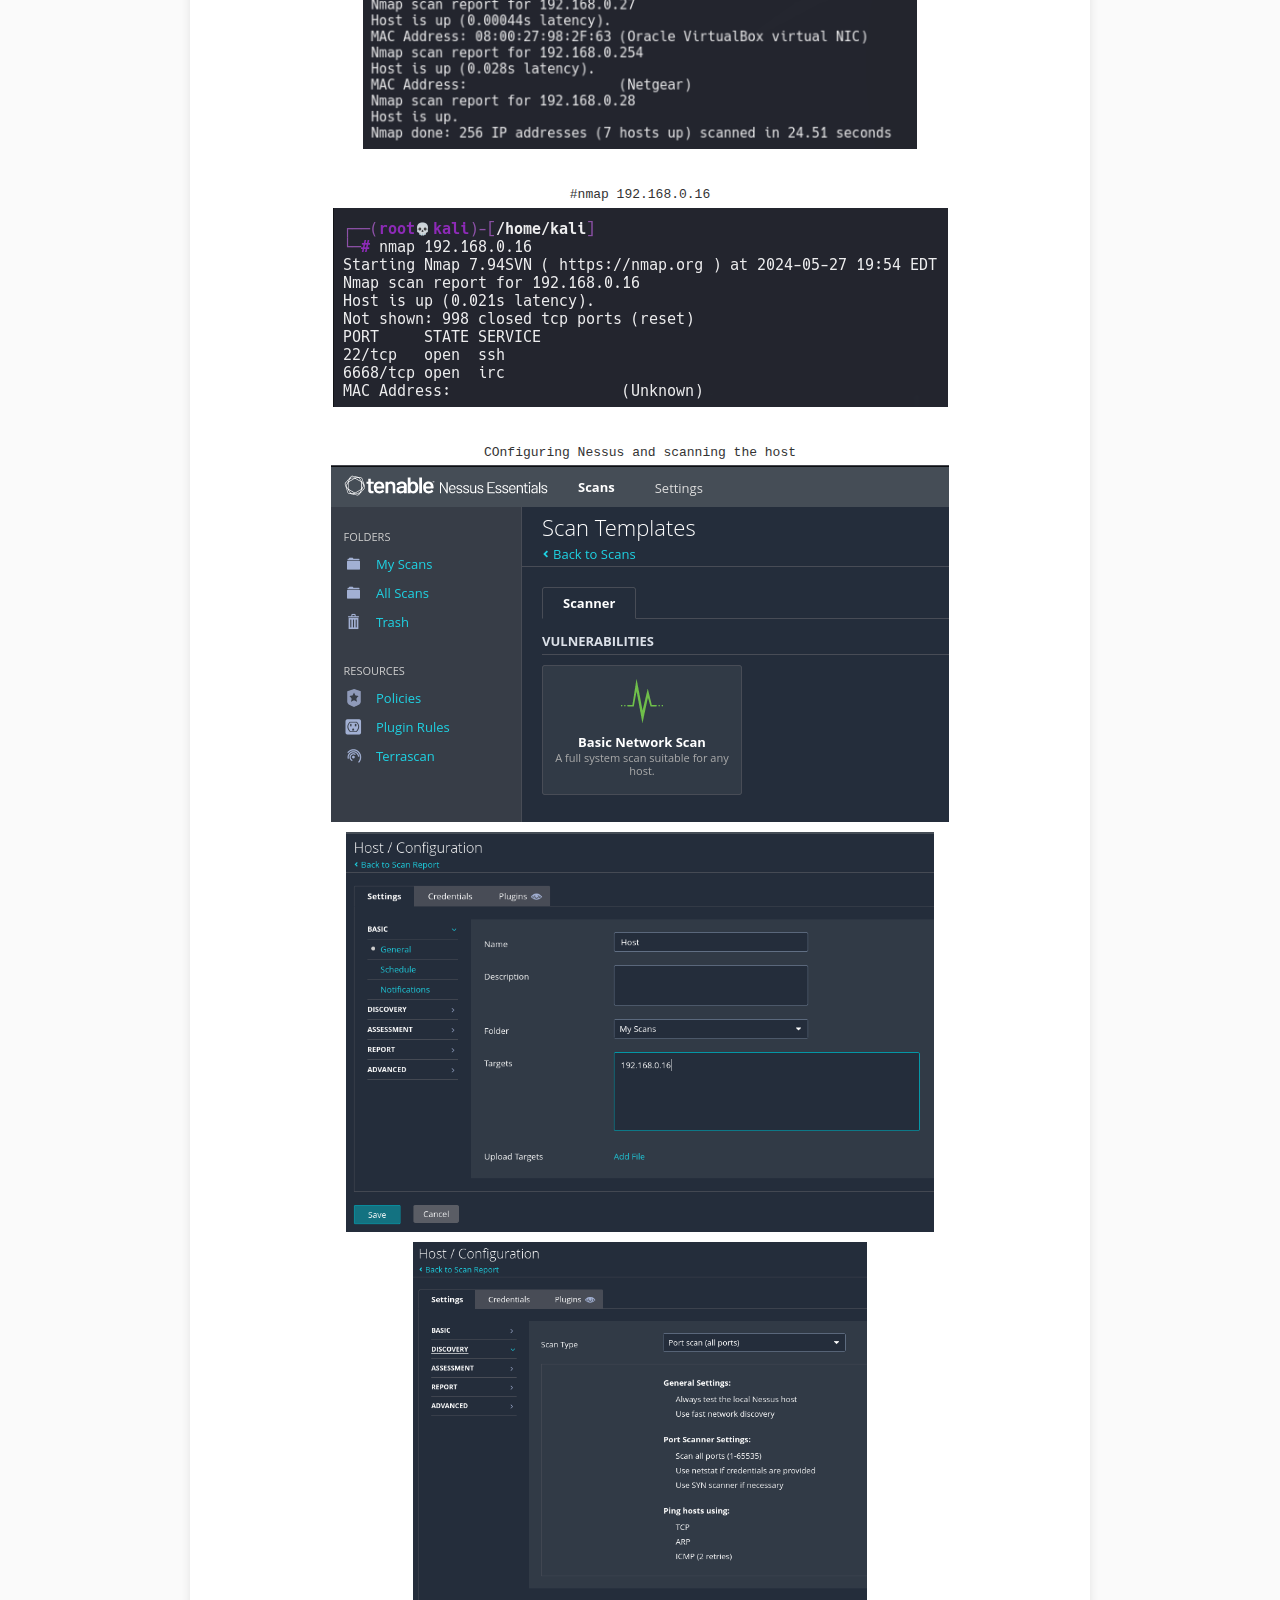
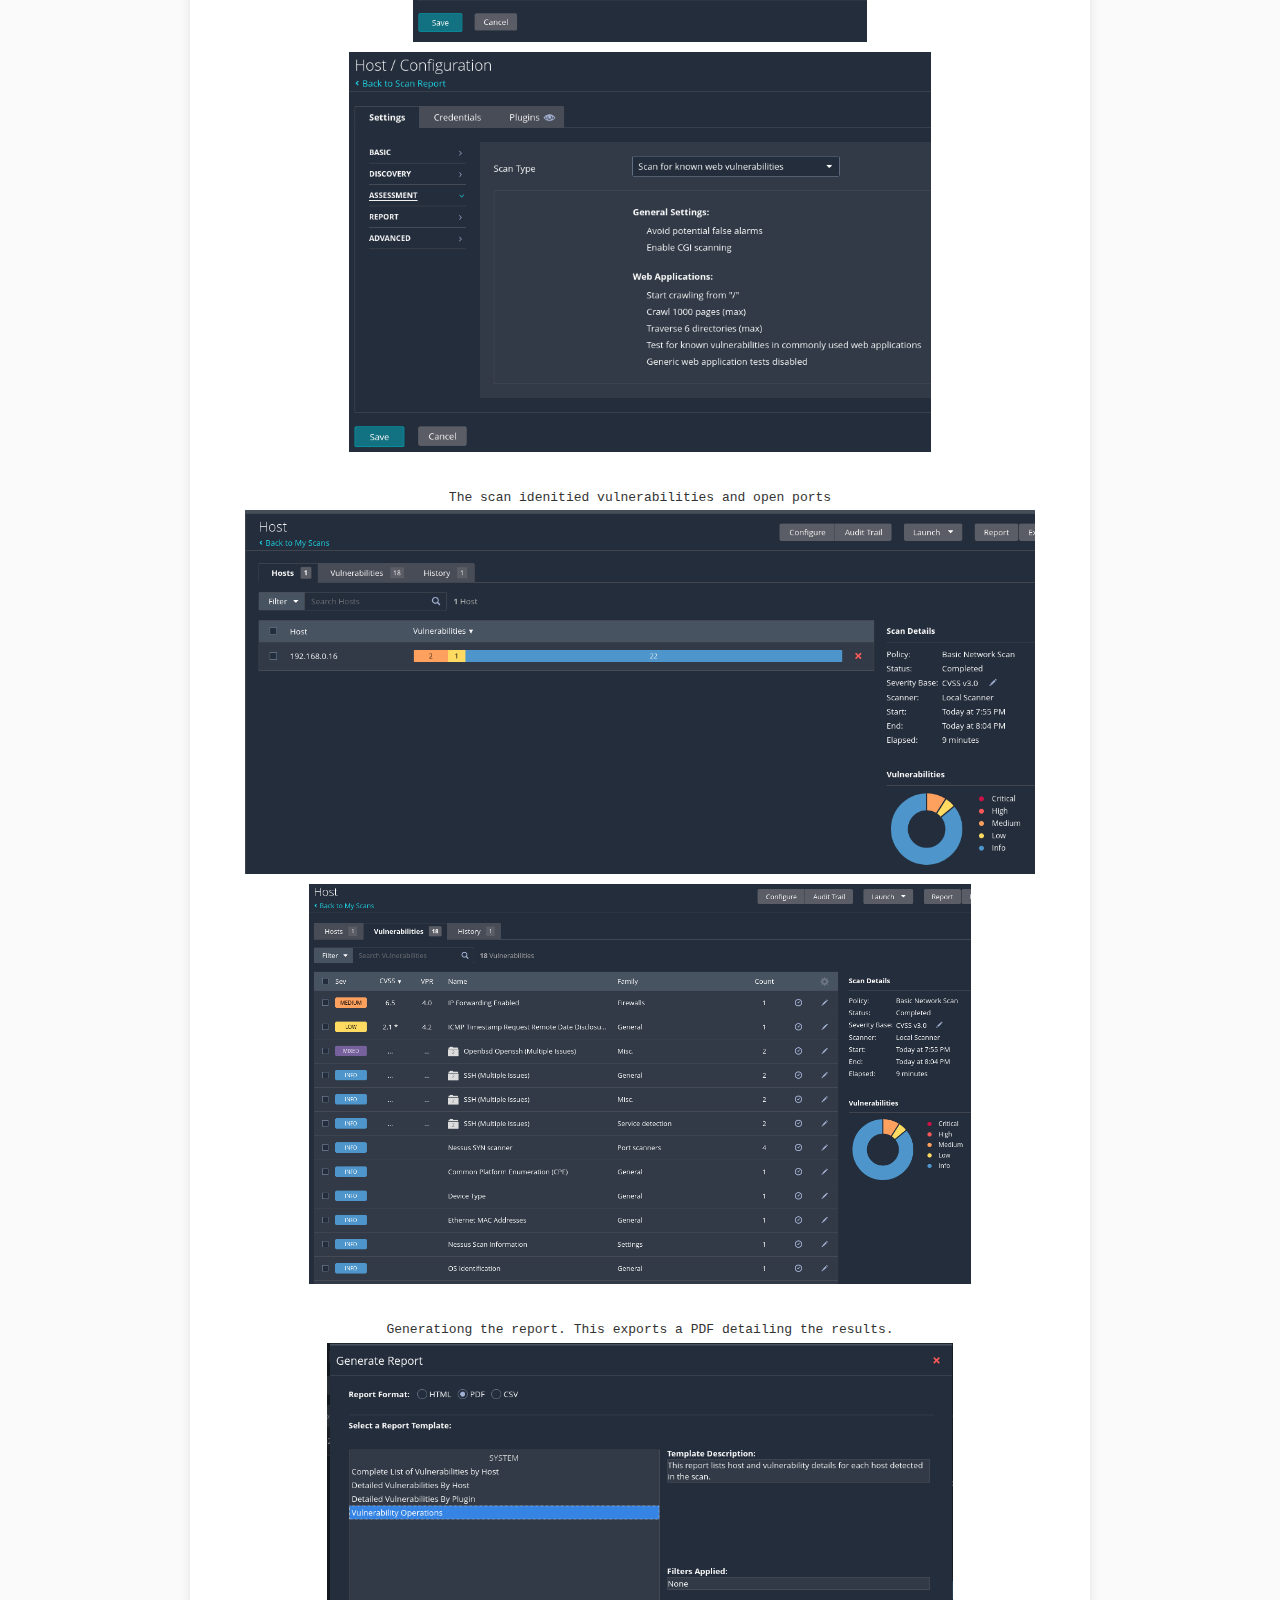
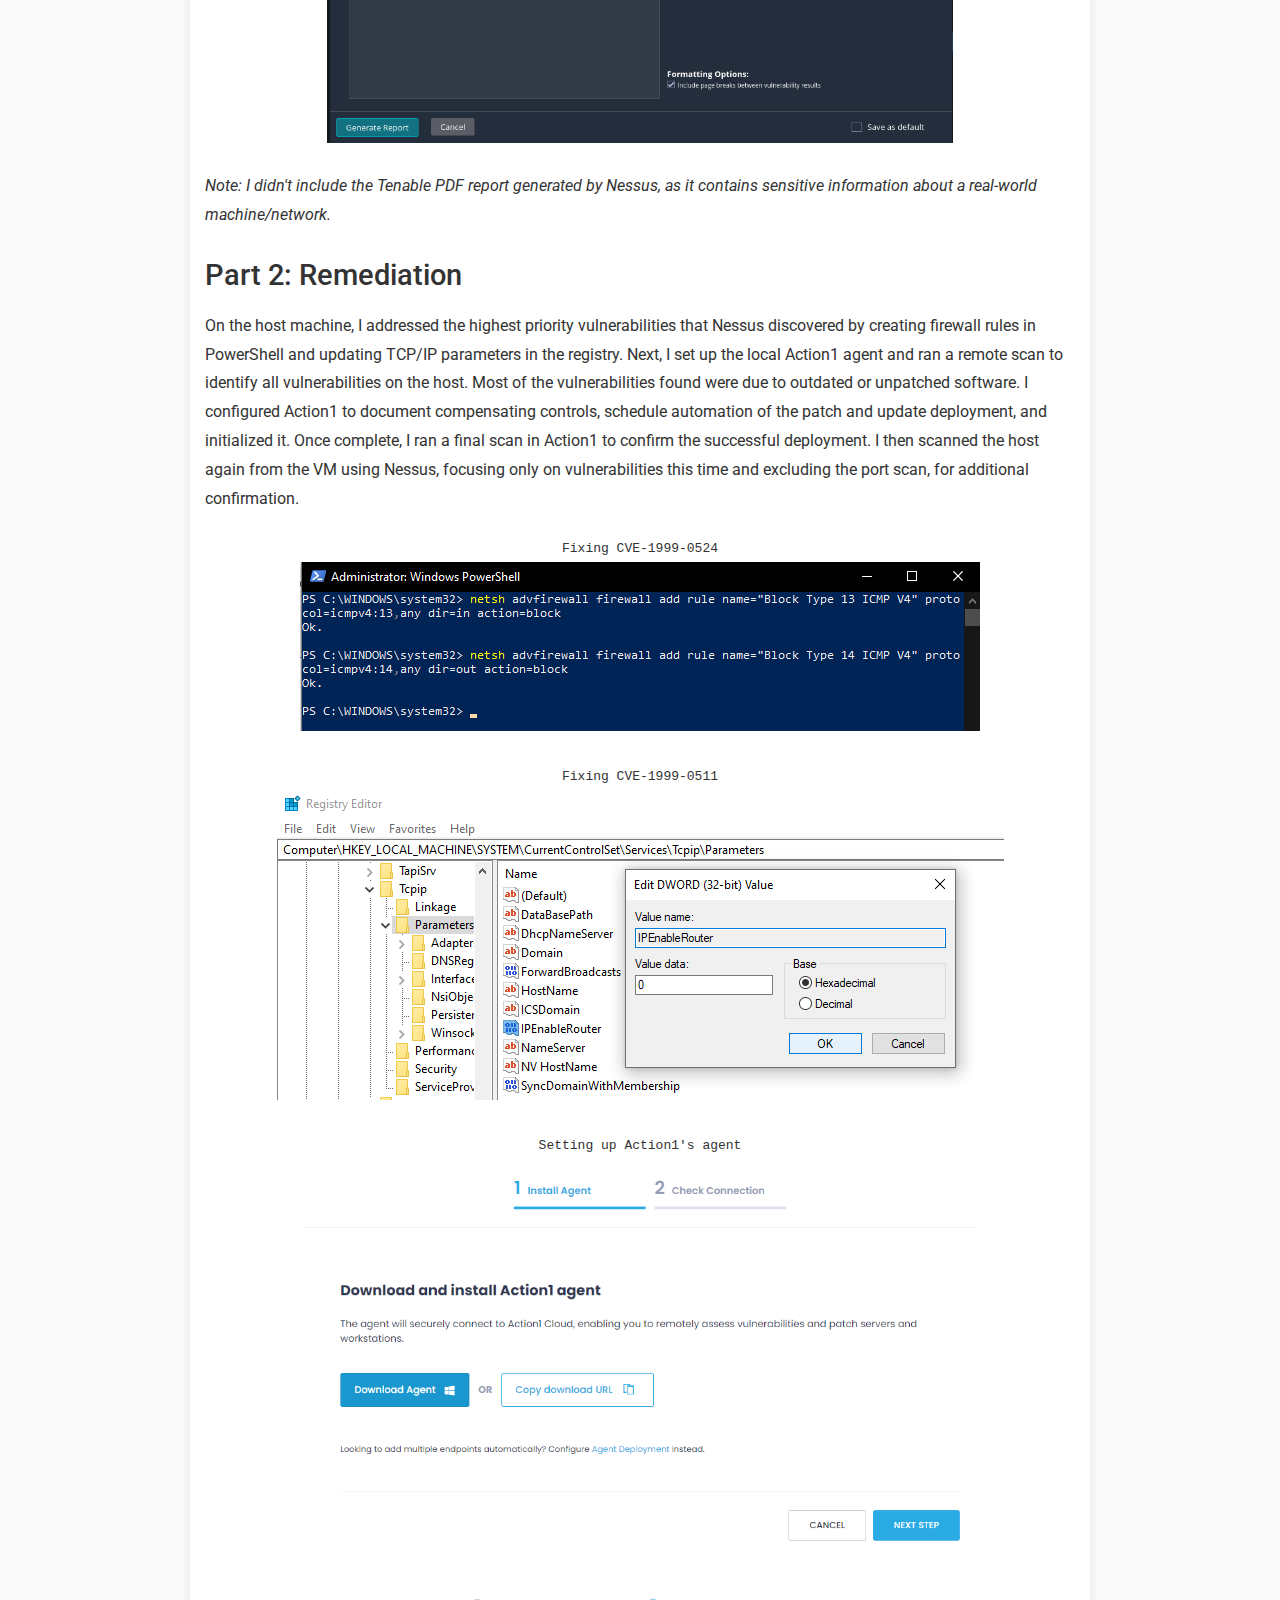
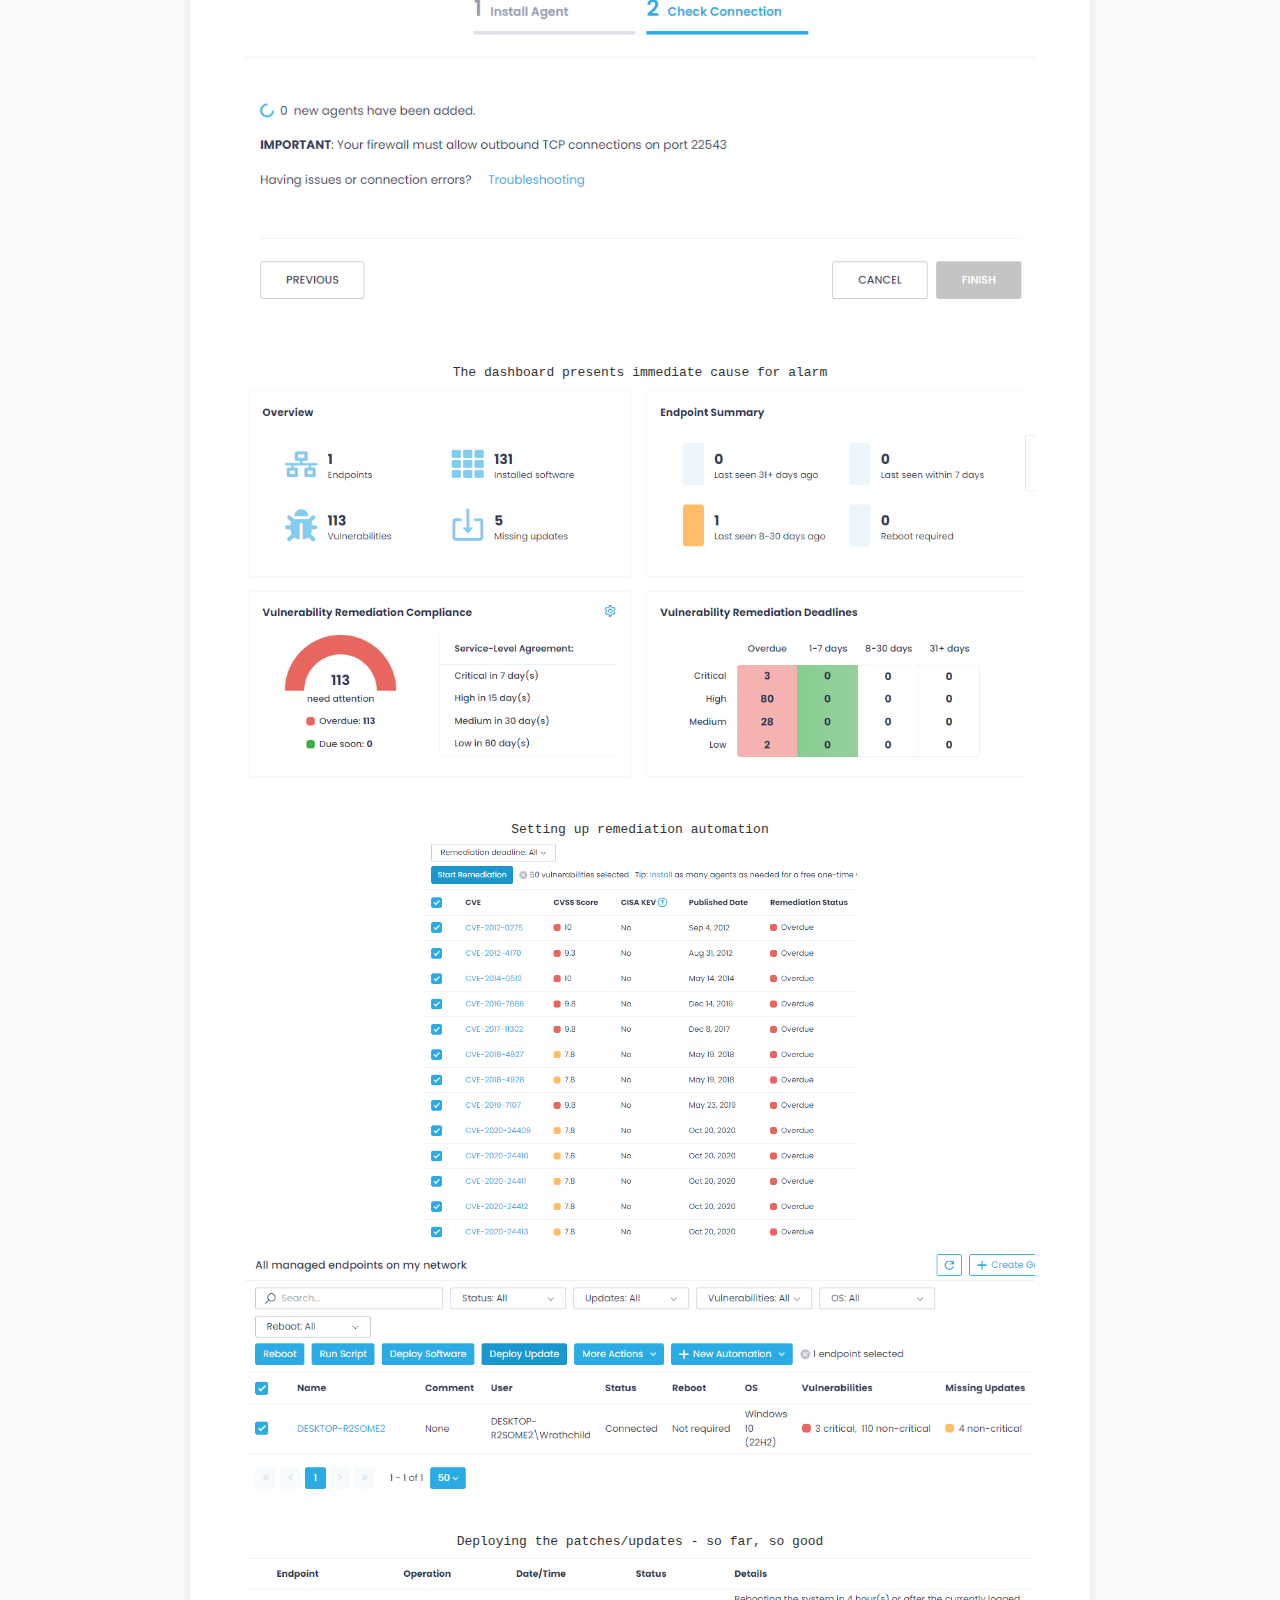
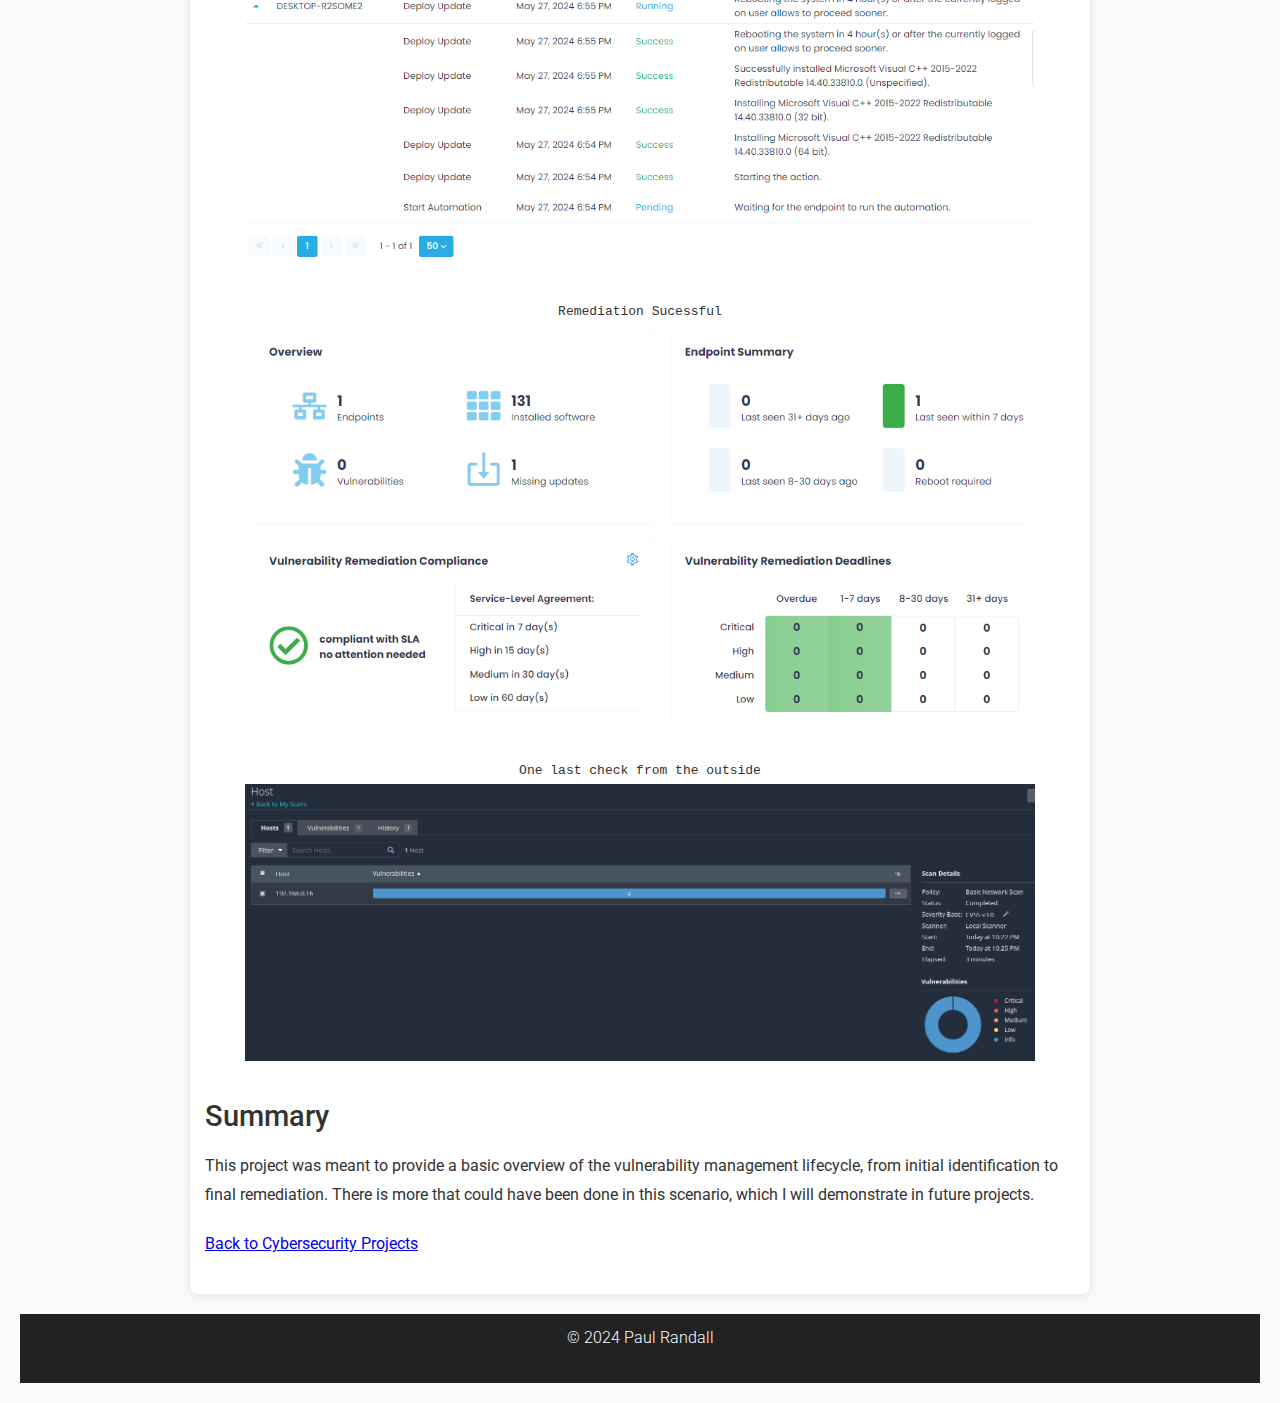
==== commit a9f9cae2: "Update index.html" ====
--- a/Reconnaissance-and-Remediation/index.html
+++ b/Reconnaissance-and-Remediation/index.html
@@ -22,7 +22,7 @@
                 subsequent vulnerability assessments.</p>
         </section>
         <section class="tools-techniques">
-            <h2>Tools and Disciplines</h2>
+            <h2>Tools and Methodology</h2>
             <div class="columns">
                 <div class="column">
                     <h3>Tools</h3>
@@ -44,7 +44,7 @@
                     </div>
                 </div>
                 <div class="column">
-                    <h3>Disciplines</h3>
+                    <h3>Methodology</h3>
                     <div>
                         <h4>Attacker</h4>
                         <ul>
